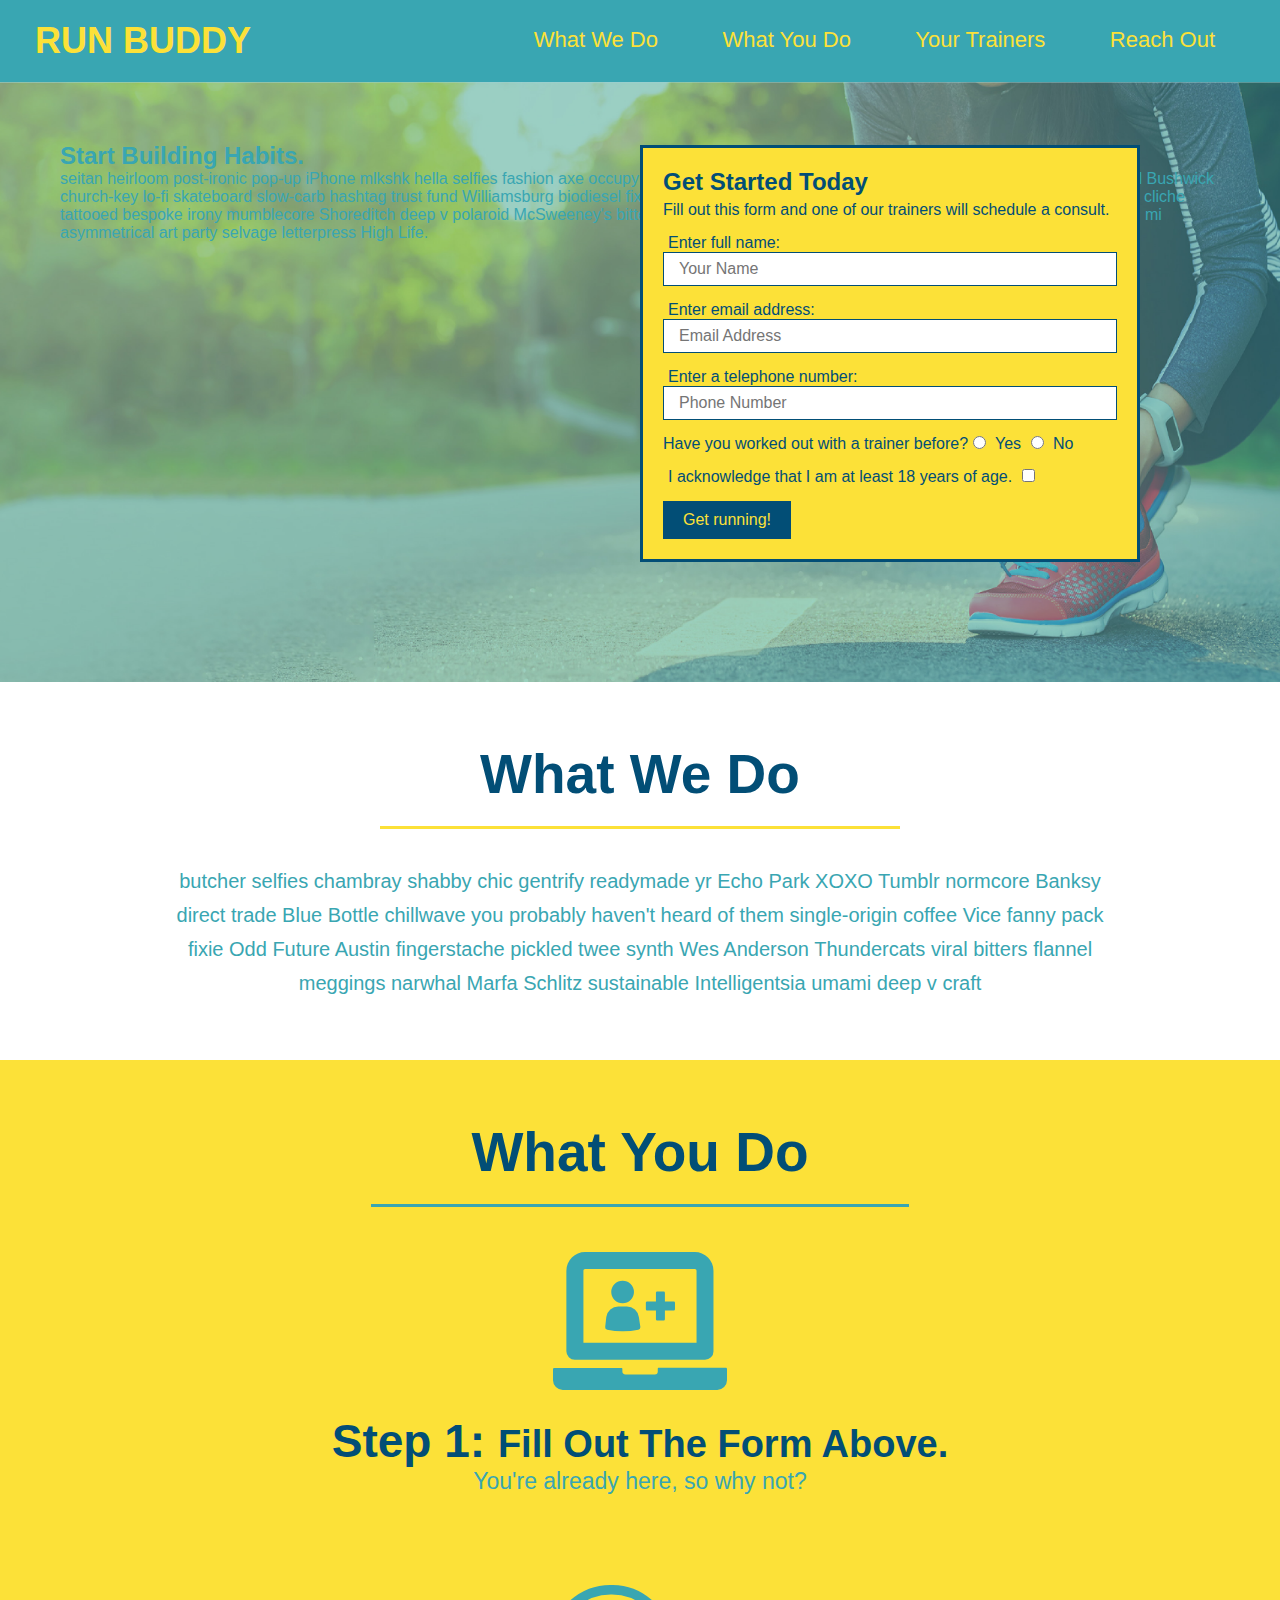
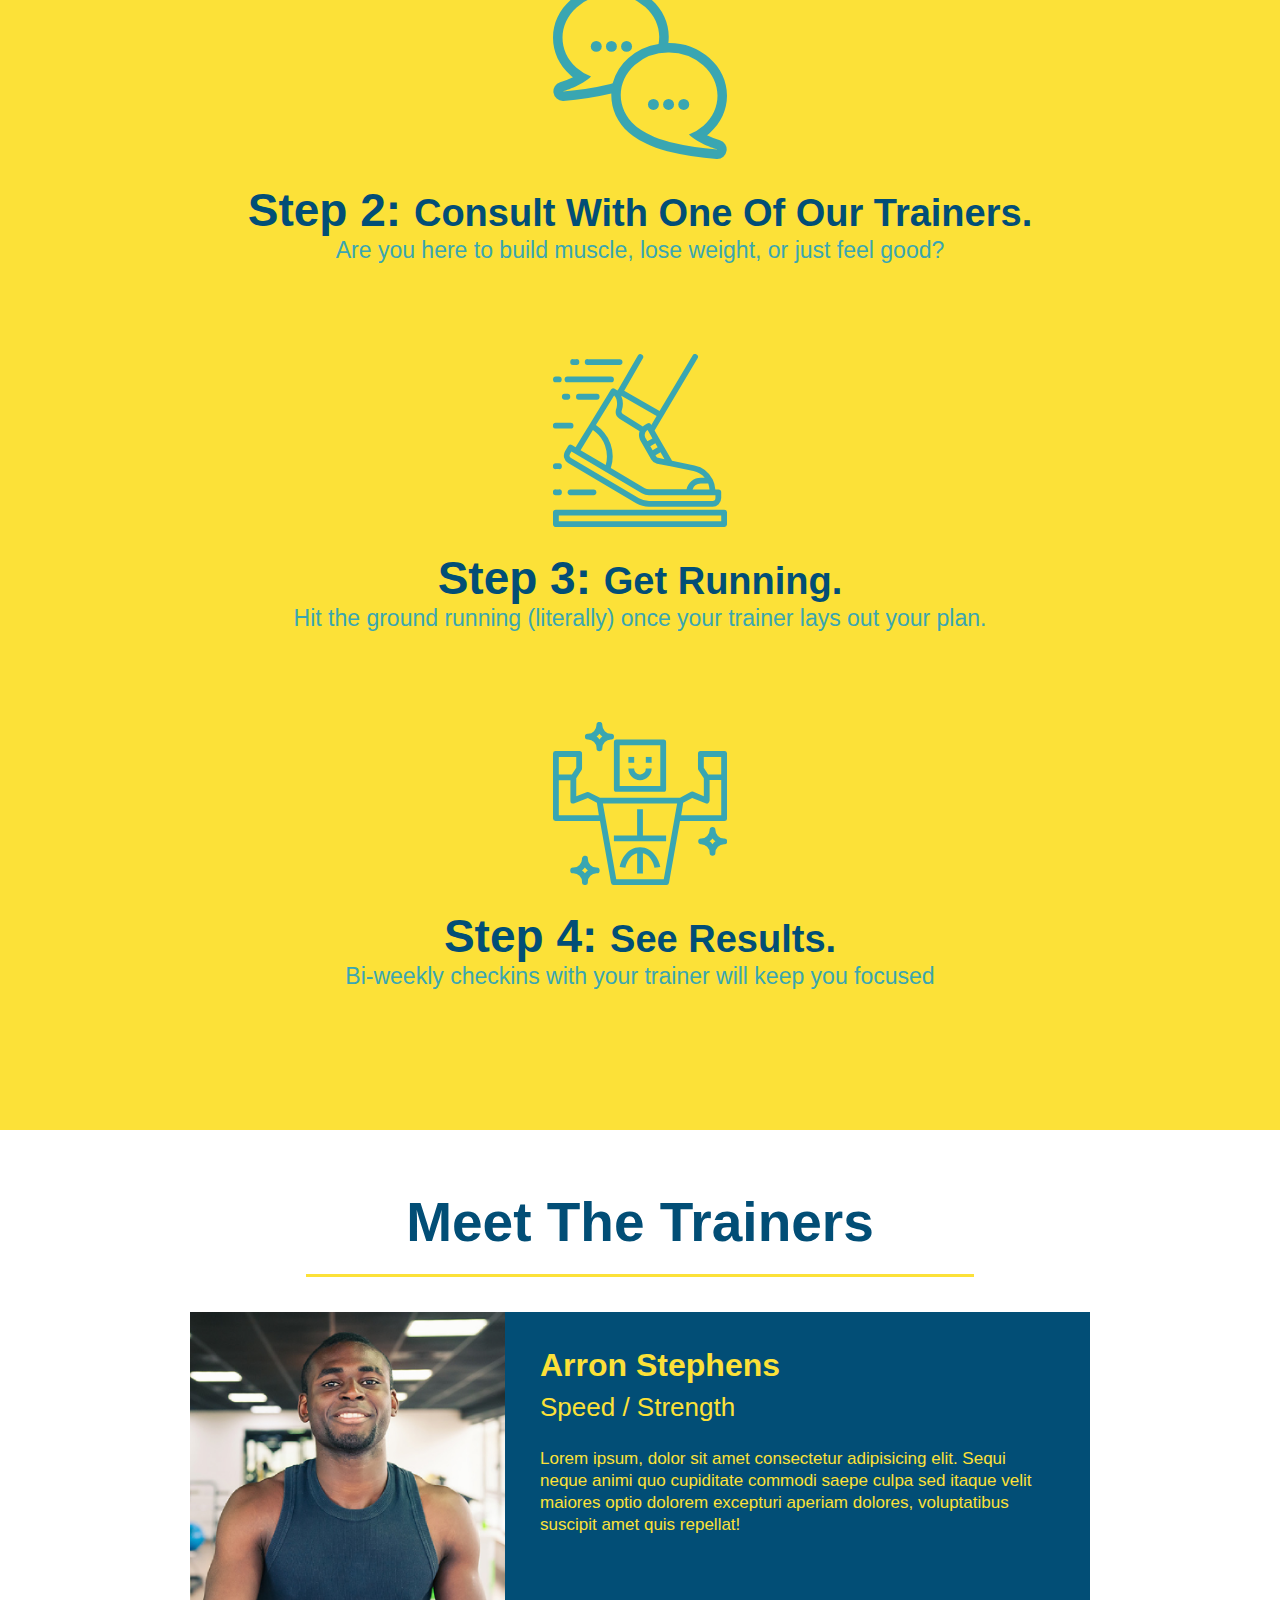
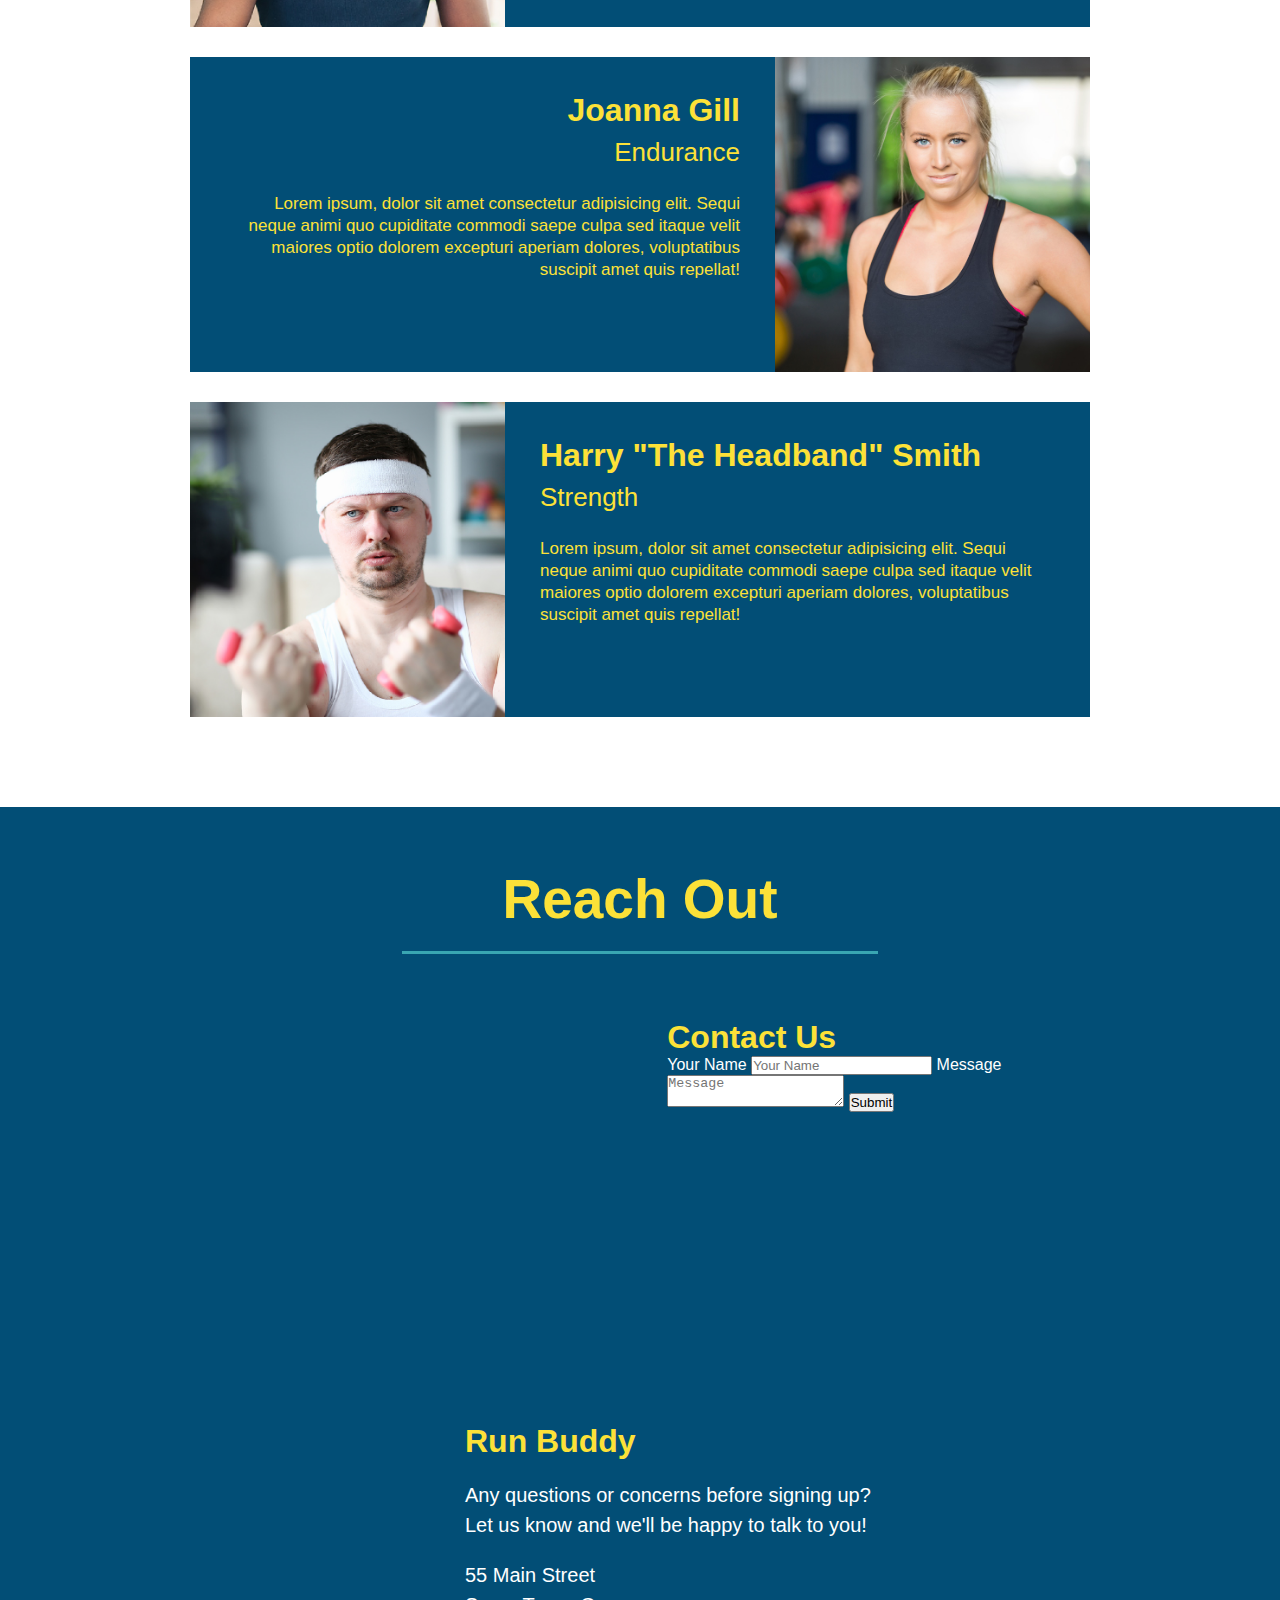
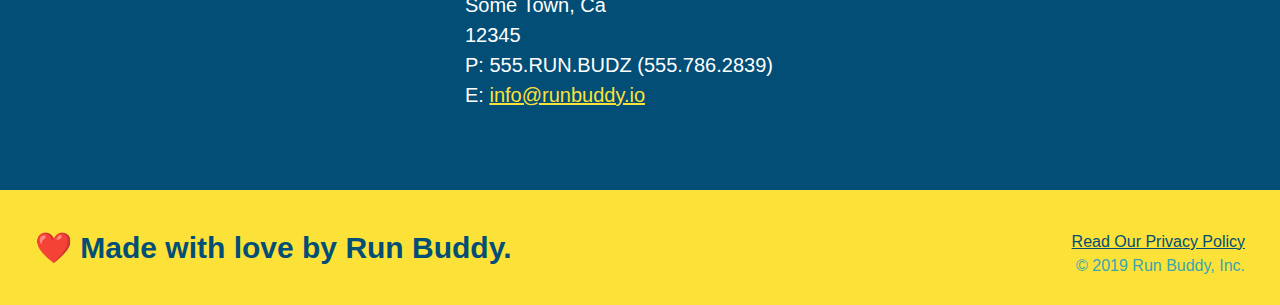
==== index.html @ b429fc40 "Lesson Snapshot 2.1" ====
<!DOCTYPE html>
<html lang="en">
  <head>
    <meta charset="UTF-8" />
    <link rel="stylesheet" href="./assets/css/style.css">
    <title>Run Buddy</title>
  </head>
  <body>
    <!-- navigation tags - block level element -->
    <header>
      <h1>
        <a href="/">RUN BUDDY</a>
      </h1>
      <nav>
        <ul>
          <li>
            <a href="#what-we-do">What We Do</a>
          </li>
          <li>
            <a href="#what-you-do">What You Do</a>
          </li>
          <li>
            <a href="#your-trainers">Your Trainers</a>
          </li>
          <li>
            <a href="#reach-out">Reach Out</a>
          </li>
          
        </ul>
      </nav>
    </header>
    <!-- end navigation -->

    <!-- hero/jumbotron -->
    <section class="hero">
      <div class="hero-cta">
        <h2>Start Building Habits.</h2>
        <p>
          seitan heirloom post-ironic pop-up iPhone mlkshk hella selfies fashion axe occupy readymade put a bird on it
          messenger bag Wes Anderson Schlitz plaid Bushwick church-key lo-fi skateboard slow-carb hashtag trust fund
          Williamsburg biodiesel fixie farm-to-table 8-bit banjo XOXO Banksy chillwave bicycle rights retro cliche
          tattooed bespoke irony mumblecore Shoreditch deep v polaroid McSweeney's bitters cray gentrify tofu Marfa you
          probably haven't heard of them yr banh mi asymmetrical art party selvage letterpress High Life.
        </p>
      </div>

      <div class="hero-form">
        <h3>Get Started Today</h3>
        <p>Fill out this form and one of our trainers will schedule a consult.</p>
        <form>
          <label for="name">Enter full name:</label>
          <input type="text" placeholder="Your Name" id="name" name="name" class="form-input" />
          <label for="email">Enter email address:</label>
          <input type="email" placeholder="Email Address" id="email" name="email" class="form-input" />
          <label for="phone">Enter a telephone number:</label>
          <input type="tel" placeholder="Phone Number" name="phone" id="phone" class="form-input" />
          <p>
            Have you worked out with a trainer before? 
            <input type="radio" name="trainer-confirm" id="trainer-yes" />
            <label for="trainer-yes">Yes</label>
            <input type="radio" name="trainer-confirm" id="trainer-no"/>
            <label for="trainer-no">No</label>
          </p>
          <p>
            <label for="checkbox">
              I acknowledge that I am at least 18 years of age.
            </label>
            <input type="checkbox" name="checkpoint1" id="checkbox" />
          </p>
          <button type="submit">
            Get running!
          </button>
        </form>
      </div>
    </section>
    <!-- end header -->

    <!-- "what we do" start - <section> -->
    <section id="what-we-do" class="intro">
      <h2 class="section-title primary-border">
        What We Do
      </h2>
      <p>
        butcher selfies chambray shabby chic gentrify readymade yr Echo Park XOXO Tumblr normcore Banksy direct trade  Blue Bottle chillwave you probably haven't heard of them single-origin coffee Vice fanny pack fixie Odd Future Austin fingerstache pickled twee synth Wes Anderson Thundercats viral bitters flannel meggings narwhal Marfa Schlitz sustainable Intelligentsia umami deep v craft
      </p>
    </section>
    <!-- end "what we do" -->

    <!-- "what you do" start -->
    <section id="what-you-do" class="steps">
      <h2 class="section-title secondary-border">
        What You Do
      </h2> 
      <div>
        <img src="./assets/images/step-1.svg" alt="" />
        <h3>Step 1: <span>Fill Out The Form Above.</span></h3>
        <p>You're already here, so why not?</p>
      </div>
      <div>
        <img src="./assets/images/step-2.svg" alt="" />
        <h3>Step 2: <span>Consult With One Of Our Trainers.</span></h3>
        <p>Are you here to build muscle, lose weight, or just feel good?</p>
      </div>
      <div>
        <img src="./assets/images/step-3.svg" alt="" />
        <h3>Step 3: <span>Get Running.</span></h3>
        <p>Hit the ground running (literally) once your trainer lays out your plan.</p>
      </div>
      <div>
        <img src="./assets/images/step-4.svg" alt="" />
        <h3>Step 4: <span>See Results.</span></h3>
        <p>Bi-weekly checkins with your trainer will keep you focused</p>
      </div>
    </section>
    <!-- "what you do" end -->

    <!-- "meet the trainers" start -->
    <section id="your-trainers" class="trainers">
      <h2 class="section-title primary-border">
        Meet The Trainers
      </h2>

      <article class="trainer">
        <img src="./assets/images/trainer-1.jpg" alt="Arron Stephens in his workout clothes, ready to pump iron" />
        <div class="trainer-bio text-left">
          <h3>Arron Stephens</h3>
          <h4>Speed / Strength</h4>
          <p>Lorem ipsum, dolor sit amet consectetur adipisicing elit. Sequi neque animi quo cupiditate commodi saepe culpa sed itaque velit maiores optio dolorem excepturi aperiam dolores, voluptatibus suscipit amet quis repellat!</p>
        </div>
      </article>

       <article class="trainer">
         <div class="trainer-bio text-right">
           <h3>Joanna Gill</h3>
           <h4>Endurance</h4>
           <p>Lorem ipsum, dolor sit amet consectetur adipisicing elit. Sequi neque animi quo cupiditate commodi saepe culpa sed itaque velit maiores optio dolorem excepturi aperiam dolores, voluptatibus suscipit amet quis repellat!</p>
          </div>
          <img src="./assets/images/trainer-2.jpg" alt="Joanna Gill cooling off after a work out" />
        </article>

       <article class="trainer">
        <img src="./assets/images/trainer-3.jpg" alt="Harry Smith wearing a headband and lifting comically small pink weights" />
        <div class="trainer-bio text-left">
          <h3>Harry "The Headband" Smith</h3>
          <h4>Strength</h4>
          <p>Lorem ipsum, dolor sit amet consectetur adipisicing elit. Sequi neque animi quo cupiditate commodi saepe culpa sed itaque velit maiores optio dolorem excepturi aperiam dolores, voluptatibus suscipit amet quis repellat!</p>
        </div>
      </article>
    </section>
    <!-- "meet the trainers" end -->

    <!-- "reach out" start -->
    <section id="reach-out" class="contact">
      <h2 class="section-title secondary-border">
        Reach Out
      </h2>

      <div class="contact-info">
        <iframe
          src="https://www.google.com/maps/embed?pb=!1m14!1m12!1m3!1d12182.30520634488!2d-74.0652613!3d40.2407219!2m3!1f0!2f0!3f0!3m2!1i1024!2i768!4f13.1!5e0!3m2!1sen!2sus!4v1561060983193!5m2!1sen!2sus"
          frameborder="0" style="border:0" allowfullscreen>
        </iframe>

        <div class="contact-form">
          <h3>Contact Us</h3>
          <form>
            <label for="contact-name">Your Name</label>
            <input type="text" id="contact-name" placeholder="Your Name" />
        
            <label for="contact-message">Message</label>
            <textarea id="contact-message" placeholder="Message"></textarea>
        
            <button type="submit">Submit</button>
          </form>
        </div>

        <div>
          <h3>Run Buddy</h3>
          <p>
            Any questions or concerns before signing up? 
            <br/>
            Let us know and we'll be happy to talk to you!
          </p>

          <address>
            55 Main Street <br/>
            Some Town, Ca <br/>
            12345<br/>
            P: 555.RUN.BUDZ (555.786.2839)<br/>
            E: <a href="mailto:info@runbuddy.io">info@runbuddy.io</a>
          </address>
          
        </div>
      </div>
    </section>
    <!-- "reach out" end -->

    <!-- footer -->
    <footer>
      <h2>❤️ Made with love by Run Buddy.</h2>
      <div>
        <a href="./privacy-policy.html">Read Our Privacy Policy</a><br/>
        &copy; 2019 Run Buddy, Inc.
      </div>
    </footer>
    <!-- footer end -->
  </body>
</html>
---- assets/css/style.css ----
* {
  box-sizing: border-box;
  margin: 0;
  padding: 0;
}

body {
  color: #39a6b2;
  font-family: Helvetica, Arial, sans-serif;
}


/* HEADER / NAV BAR STYLES START */

header {
  padding: 20px 35px;
  background-color: #39a6b2;
}

header h1 {
  font-weight: bold;
  display: inline;
  margin: 0;
  font-size: 36px;
  color: #fce138;
}

header a {
  text-decoration: none;
  color: #fce138;
}

header nav {
  float: right;
  margin: 7px 0;
}

header nav ul li {
  display: inline;
}

header nav ul li a {
  margin: 0 30px;
  font-weight: lighter;
  font-size: 22px;
}

/* HEADER / NAVBAR STYLES END */



/* FOOTER STYLES START */
footer {
  background: #fce138;
  padding: 40px 35px;
  width: 100%;
}

footer h2 {
  display: inline;
  color: #024e76;
  font-size: 30px;
  margin: 0;
}

footer div {
  float: right;
  line-height: 1.5;
  text-align: right;
}

footer a {
  color: #024e76;
}
/* END FOOTER STYLES */

/* STYLE ALL SECTION TAGS */
section {
  padding: 60px;
}

/* HERO STYLES START */
.hero {
  background-image: url('../images/hero-bg.jpg');
  background-size: cover;
  background-position: center;
  position: relative;
  height: 600px;
}

.hero-form {
  border: 3px solid #024e76;
  background-color: #fce138;
  padding: 20px;
  width: 500px;
  color: #024e76;
  position: absolute;
  bottom: 120px;
  right: 140px;
}

.hero-form h3 {
  font-size: 24px;
  margin: 0;
}
.hero-form p {
  margin: 5px 0 15px 0;
}

.form-input {
  border: 1px solid #024e76;
  display: block;
  padding: 7px 15px;
  font-size: 16px;
  color: #024e76;
  width: 100%;
  margin-bottom: 15px; 
}

.hero-form label {
  margin: 0 5px;
}

.hero-form button {
  color: #fce138;
  background-color: #024e76;
  border: none;
  padding: 10px 20px;
  font-size: 16px;
} 
/* HERO STYLES END */


/* SECTION TITLE STYLES START */
.section-title {
  font-size: 55px;
  display: inline-block;
  padding: 0 100px 20px 100px;
  border-bottom: 3px solid;
  margin-bottom: 35px;
  color: #024e76;
}

.primary-border {
  border-color: #fce138;
}

.secondary-border {
  border-color: #39a6b2;
}
/* SECTION TITLE STYLES END */

/* WHAT WE DO STYLES */
.intro {
  text-align: center;
}

.intro p {
  line-height: 1.7;
  color: #39a6b2;
  width: 80%;
  margin: 0 auto;
  font-size: 20px;
}
/* WHAT YOU DO STYLES END */


/* WHAT YOU DO STYLES START */
.steps { 
  text-align: center;
  background: #fce138;
}

.steps div {
  margin-bottom: 80px;
}

.steps img {
  width: 15%;
  margin: 10px 0;
} 

.steps h3 {
  color: #024e76;
  font-size: 46px;
  margin-top: 10px;
}

.steps span {
  font-size: 38px;
}

.steps p {
  color: #39a6b2;
  font-size: 23px;
}
/* WHAT YOU DO STYLES END */

/* MEET THE TRAINERS START */
.trainers {
  text-align: center;
}

.trainer {
  width: 900px;
  margin: 0 auto 30px auto;
  background: #024e76;
  color: #fce138;
  overflow: auto;
}

.trainer img {
  width: 35%;
  float: left;
}

.trainer-bio {
  padding: 35px;
  float: left;
  width: 65%;
}

.trainer-bio h3 {
  font-size: 32px;
  margin-bottom: 8px;
}

.trainer-bio h4 {
  font-weight: lighter;
  font-size: 26px;
  margin-bottom: 25px;
}

.trainer-bio p {
  font-size: 17px;
  line-height: 1.3;
}
/* TRAINER STYLES END */

/* REACH OUT STYLES START */
.contact {
  text-align: center;
  background: #024e76;
}

.contact h2 {
  color: #fce138;
}

.contact-info iframe {
  width: 400px;
height: 400px;
}

.contact-info div {
  width: 410px;
  display: inline-block;
  vertical-align: top;
  text-align: left;
  margin: 30px 0 0 60px;
  color: white;
}

.contact-info h3 {
  color: #fce138;
  font-size: 32px;
}

.contact-info p, .contact-info address {
  margin: 20px 0;
  line-height: 1.5;
  font-size: 20px;
  font-style: normal;
}

.contact-info a {
  color: #fce138;
}


/* REACH OUT STYLES END */

/* UTILITIES */
.text-left {
  text-align: left;
}

.text-right {
  text-align: right;
}
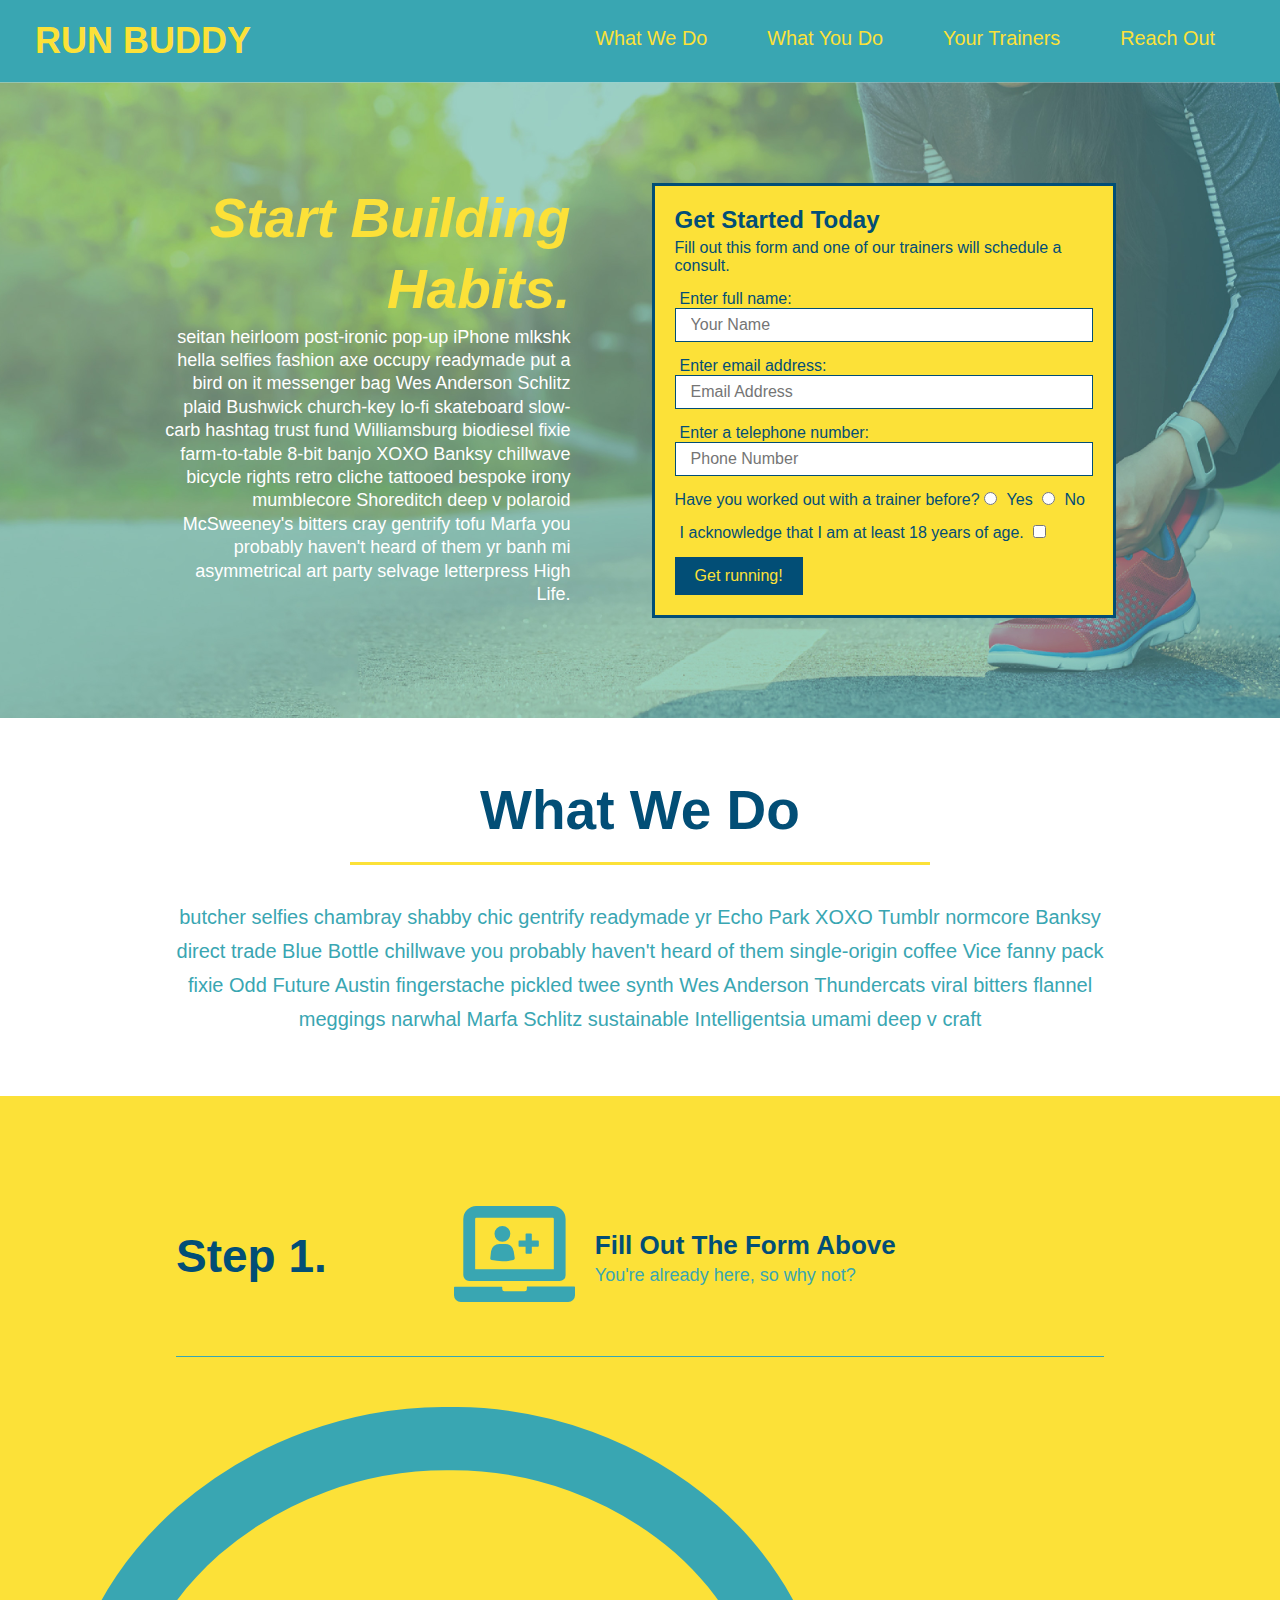
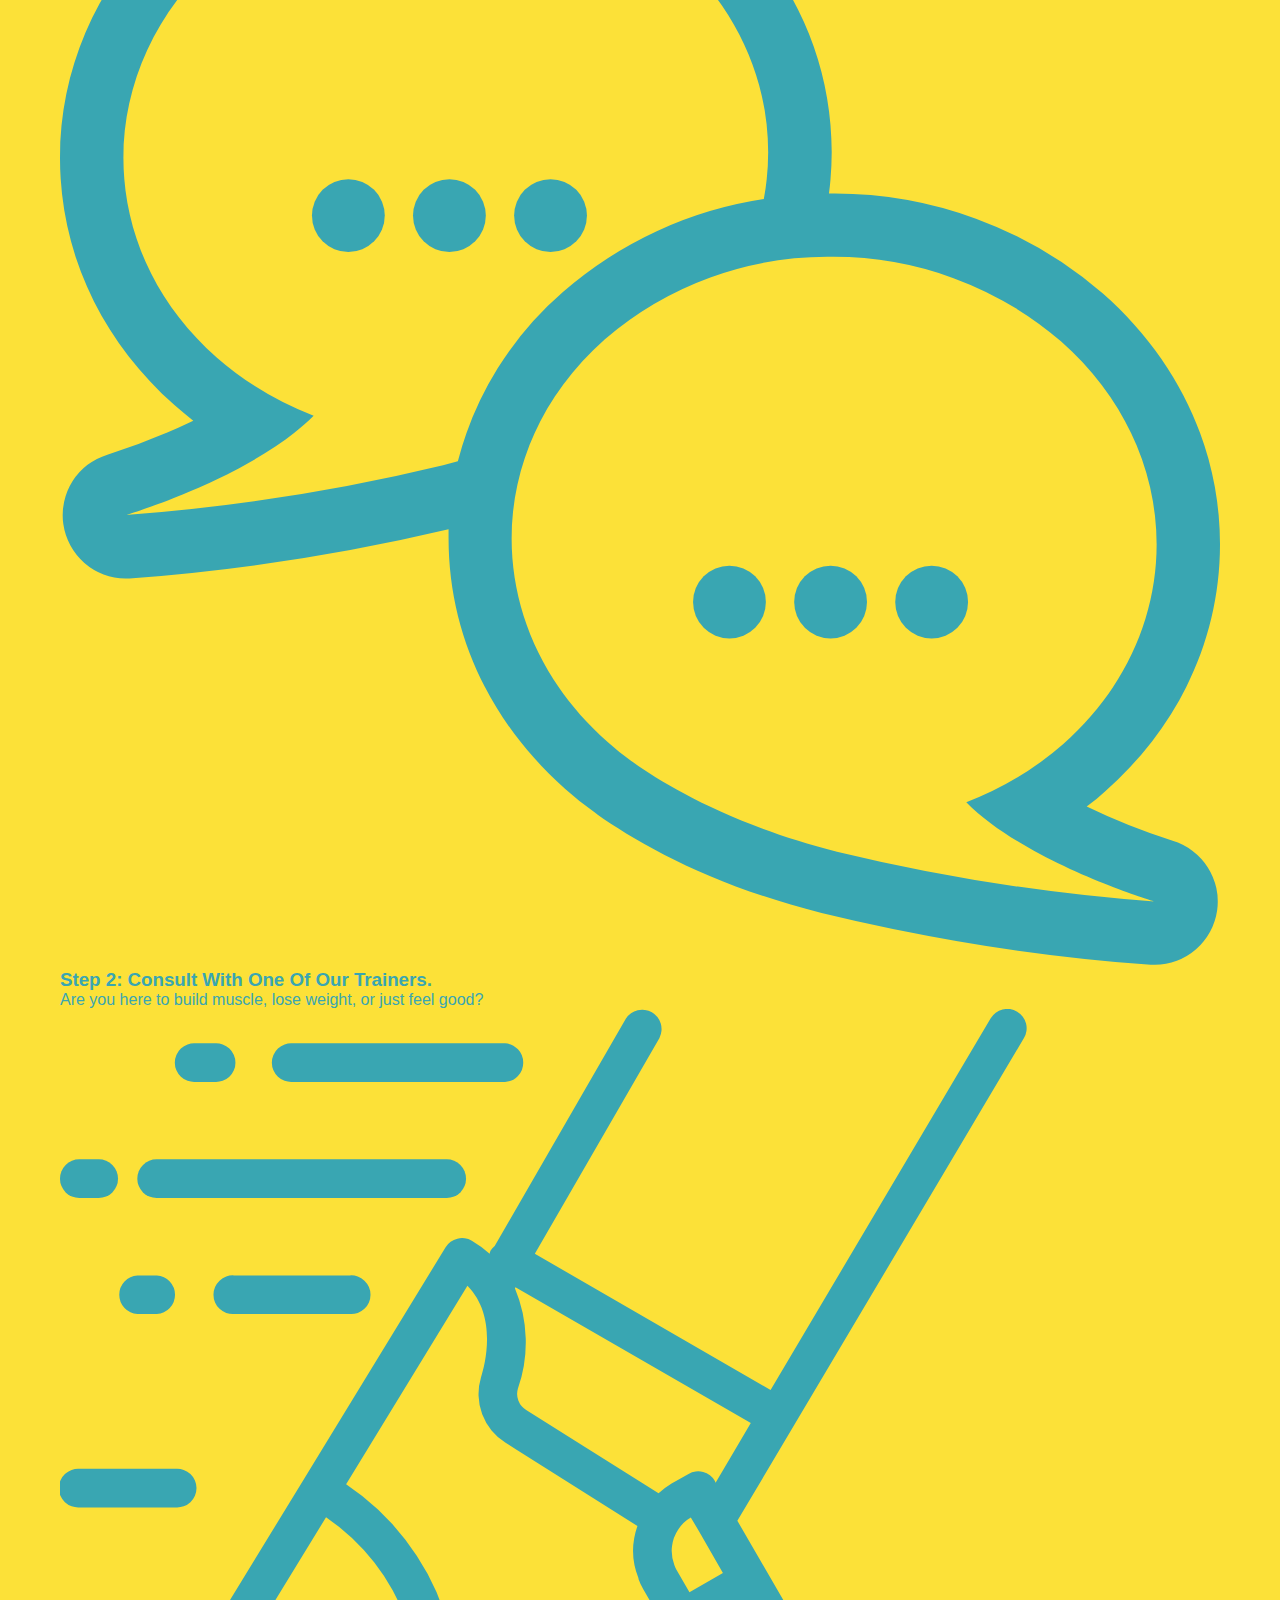
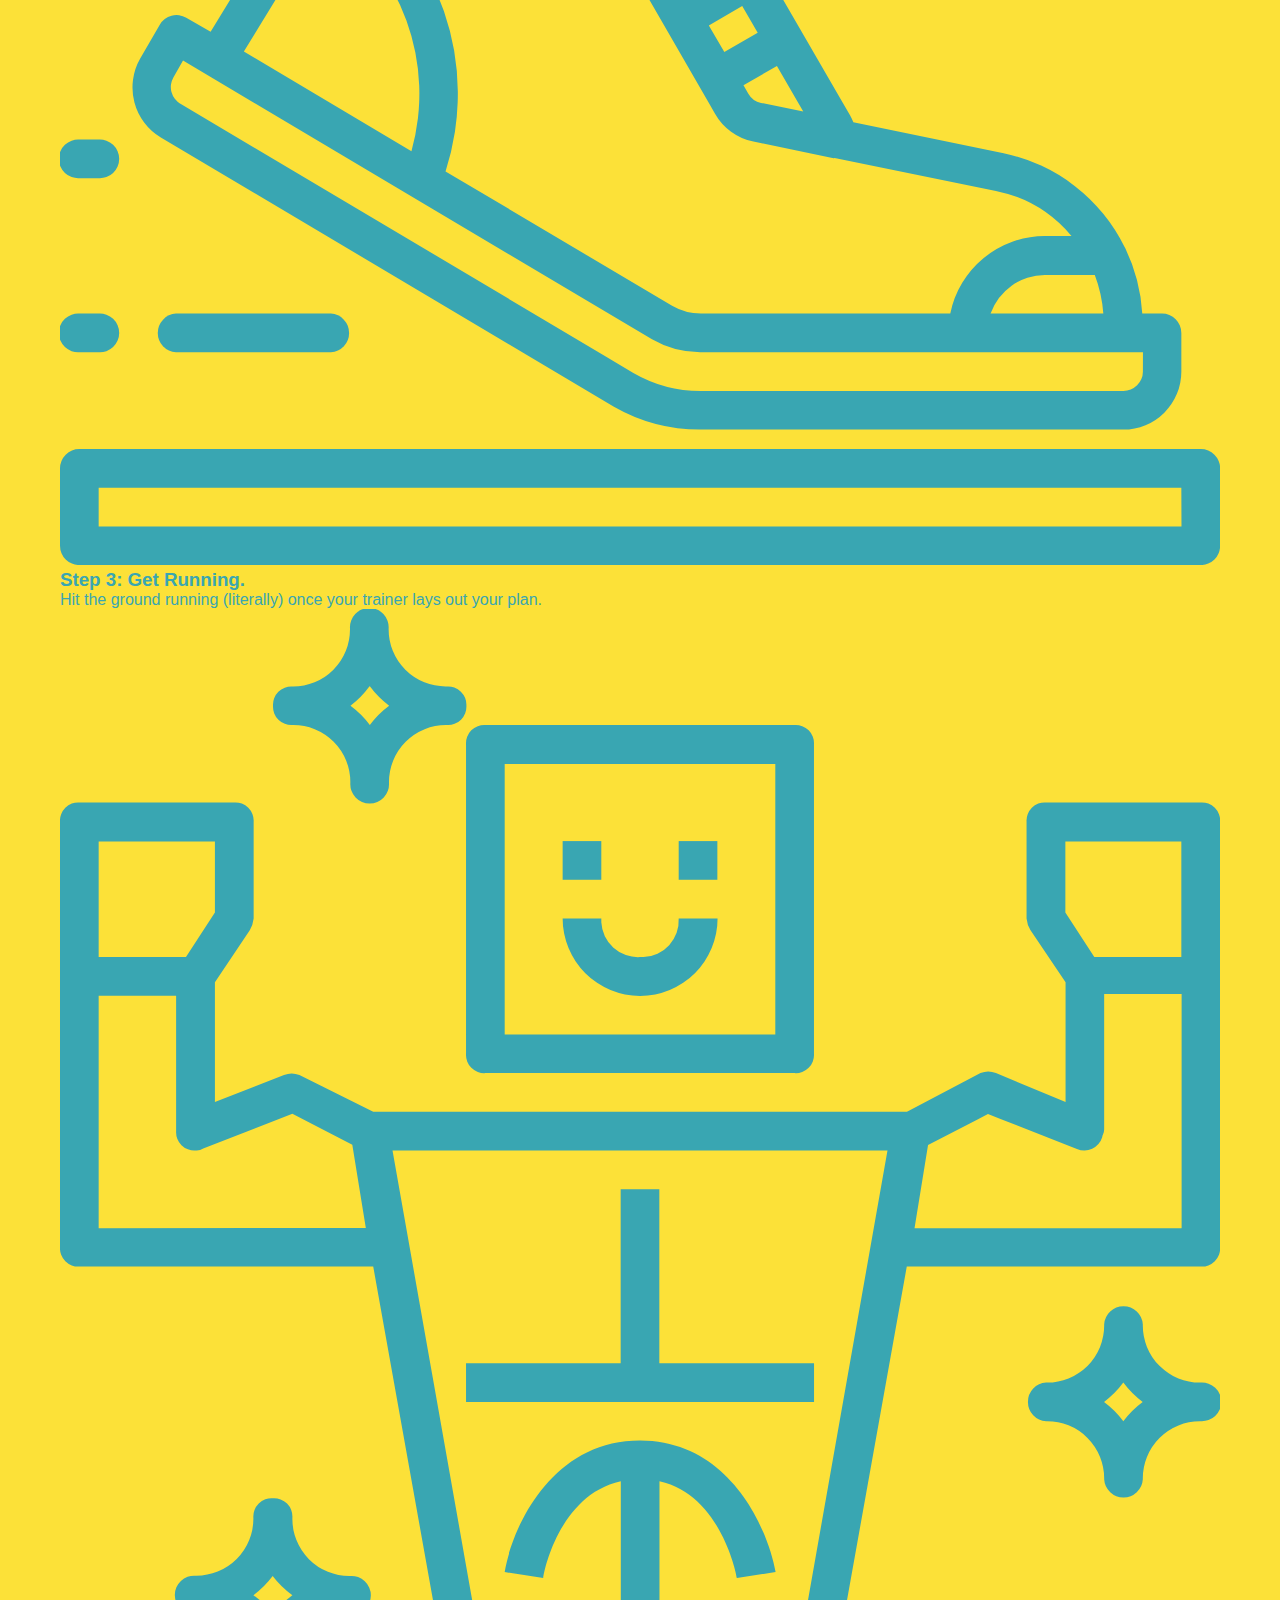
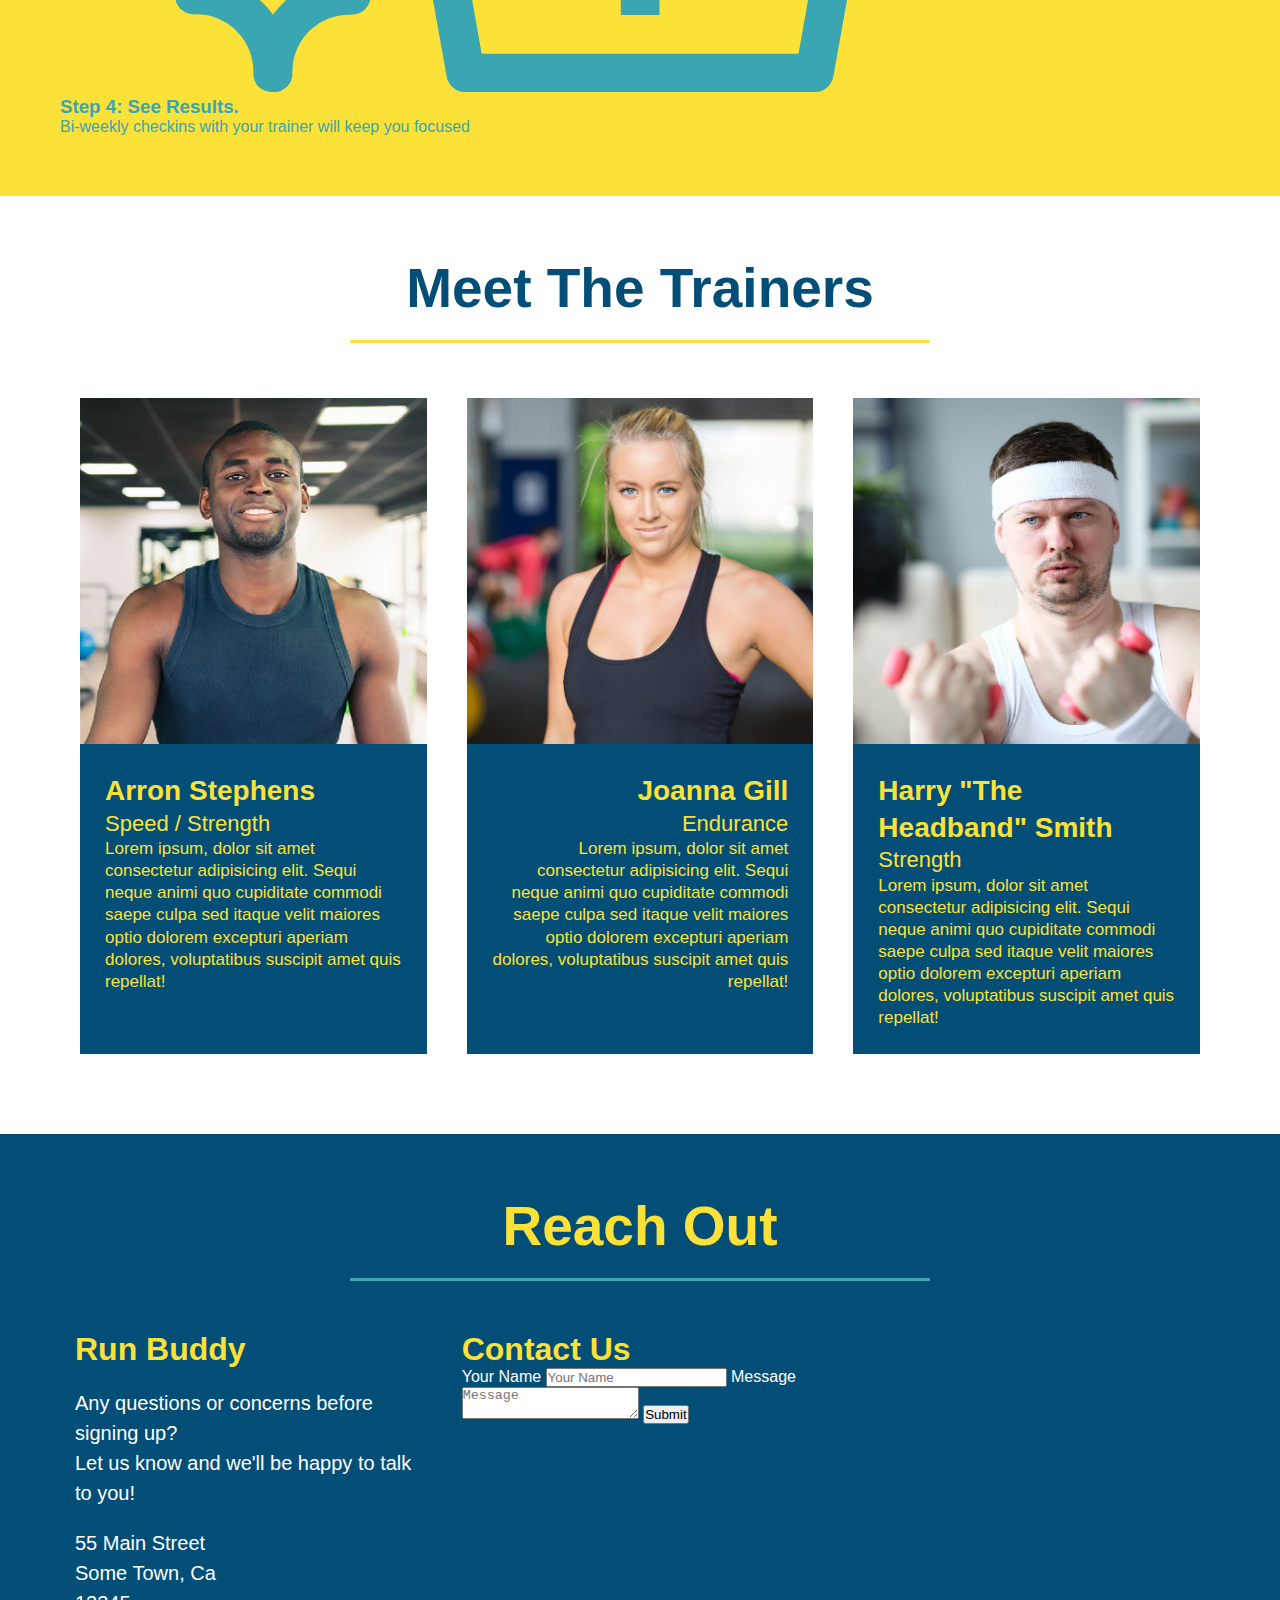
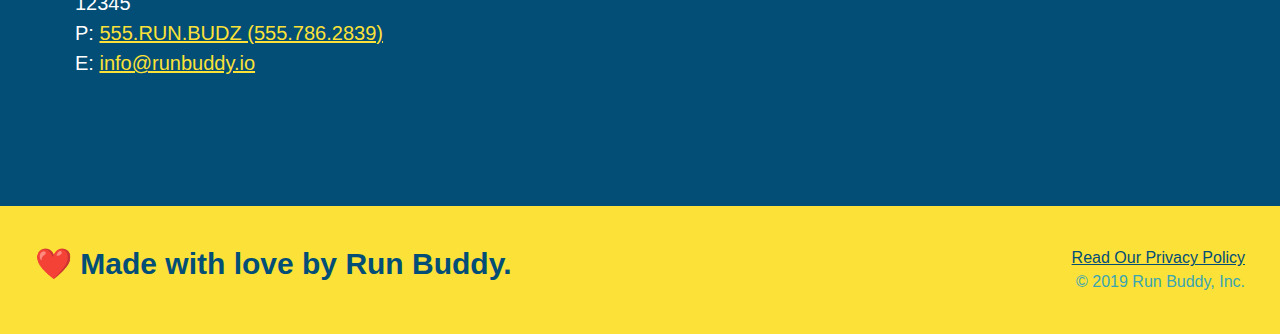
==== commit 03dbeb48: "advanced css" ====
--- a/index.html
+++ b/index.html
@@ -1,208 +1,237 @@
 <!DOCTYPE html>
 <html lang="en">
-  <head>
-    <meta charset="UTF-8" />
-    <link rel="stylesheet" href="./assets/css/style.css">
-    <title>Run Buddy</title>
-  </head>
-  <body>
-    <!-- navigation tags - block level element -->
-    <header>
-      <h1>
-        <a href="/">RUN BUDDY</a>
-      </h1>
-      <nav>
-        <ul>
-          <li>
-            <a href="#what-we-do">What We Do</a>
-          </li>
-          <li>
-            <a href="#what-you-do">What You Do</a>
-          </li>
-          <li>
-            <a href="#your-trainers">Your Trainers</a>
-          </li>
-          <li>
-            <a href="#reach-out">Reach Out</a>
-          </li>
-          
-        </ul>
-      </nav>
-    </header>
-    <!-- end navigation -->
-
-    <!-- hero/jumbotron -->
-    <section class="hero">
-      <div class="hero-cta">
-        <h2>Start Building Habits.</h2>
+
+<head>
+  <meta charset="UTF-8" />
+  <link rel="stylesheet" href="./assets/css/style.css">
+  <title>Run Buddy</title>
+</head>
+
+<body>
+  <!-- navigation tags - block level element -->
+  <header>
+    <h1>
+      <a href="/">RUN BUDDY</a>
+    </h1>
+    <nav>
+      <ul>
+        <li>
+          <a href="#what-we-do">What We Do</a>
+        </li>
+        <li>
+          <a href="#what-you-do">What You Do</a>
+        </li>
+        <li>
+          <a href="#your-trainers">Your Trainers</a>
+        </li>
+        <li>
+          <a href="#reach-out">Reach Out</a>
+        </li>
+
+      </ul>
+    </nav>
+  </header>
+  <!-- end navigation -->
+
+  <!-- hero/jumbotron -->
+  <section class="hero">
+    <div class="hero-cta">
+      <h2>Start Building Habits.</h2>
+      <p>
+        seitan heirloom post-ironic pop-up iPhone mlkshk hella selfies fashion axe occupy readymade put a bird on it
+        messenger bag Wes Anderson Schlitz plaid Bushwick church-key lo-fi skateboard slow-carb hashtag trust fund
+        Williamsburg biodiesel fixie farm-to-table 8-bit banjo XOXO Banksy chillwave bicycle rights retro cliche
+        tattooed bespoke irony mumblecore Shoreditch deep v polaroid McSweeney's bitters cray gentrify tofu Marfa you
+        probably haven't heard of them yr banh mi asymmetrical art party selvage letterpress High Life.
+      </p>
+    </div>
+
+    <div class="hero-form">
+      <h3>Get Started Today</h3>
+      <p>Fill out this form and one of our trainers will schedule a consult.</p>
+      <form>
+        <label for="name">Enter full name:</label>
+        <input type="text" placeholder="Your Name" id="name" name="name" class="form-input" />
+        <label for="email">Enter email address:</label>
+        <input type="email" placeholder="Email Address" id="email" name="email" class="form-input" />
+        <label for="phone">Enter a telephone number:</label>
+        <input type="tel" placeholder="Phone Number" name="phone" id="phone" class="form-input" />
         <p>
-          seitan heirloom post-ironic pop-up iPhone mlkshk hella selfies fashion axe occupy readymade put a bird on it
-          messenger bag Wes Anderson Schlitz plaid Bushwick church-key lo-fi skateboard slow-carb hashtag trust fund
-          Williamsburg biodiesel fixie farm-to-table 8-bit banjo XOXO Banksy chillwave bicycle rights retro cliche
-          tattooed bespoke irony mumblecore Shoreditch deep v polaroid McSweeney's bitters cray gentrify tofu Marfa you
-          probably haven't heard of them yr banh mi asymmetrical art party selvage letterpress High Life.
+          Have you worked out with a trainer before?
+          <input type="radio" name="trainer-confirm" id="trainer-yes" />
+          <label for="trainer-yes">Yes</label>
+          <input type="radio" name="trainer-confirm" id="trainer-no" />
+          <label for="trainer-no">No</label>
         </p>
-      </div>
-
-      <div class="hero-form">
-        <h3>Get Started Today</h3>
-        <p>Fill out this form and one of our trainers will schedule a consult.</p>
-        <form>
-          <label for="name">Enter full name:</label>
-          <input type="text" placeholder="Your Name" id="name" name="name" class="form-input" />
-          <label for="email">Enter email address:</label>
-          <input type="email" placeholder="Email Address" id="email" name="email" class="form-input" />
-          <label for="phone">Enter a telephone number:</label>
-          <input type="tel" placeholder="Phone Number" name="phone" id="phone" class="form-input" />
-          <p>
-            Have you worked out with a trainer before? 
-            <input type="radio" name="trainer-confirm" id="trainer-yes" />
-            <label for="trainer-yes">Yes</label>
-            <input type="radio" name="trainer-confirm" id="trainer-no"/>
-            <label for="trainer-no">No</label>
-          </p>
-          <p>
-            <label for="checkbox">
-              I acknowledge that I am at least 18 years of age.
-            </label>
-            <input type="checkbox" name="checkpoint1" id="checkbox" />
-          </p>
-          <button type="submit">
-            Get running!
-          </button>
-        </form>
-      </div>
-    </section>
-    <!-- end header -->
-
-    <!-- "what we do" start - <section> -->
-    <section id="what-we-do" class="intro">
+        <p>
+          <label for="checkbox">
+            I acknowledge that I am at least 18 years of age.
+          </label>
+          <input type="checkbox" name="checkpoint1" id="checkbox" />
+        </p>
+        <button type="submit">
+          Get running!
+        </button>
+      </form>
+    </div>
+  </section>
+  <!-- end header -->
+
+  <!-- "what we do" start - <section> -->
+  <section id="what-we-do" class="intro">
+    <div class="flex-row">
       <h2 class="section-title primary-border">
         What We Do
       </h2>
+    </div>
+    <div class="flex-row">
       <p>
-        butcher selfies chambray shabby chic gentrify readymade yr Echo Park XOXO Tumblr normcore Banksy direct trade  Blue Bottle chillwave you probably haven't heard of them single-origin coffee Vice fanny pack fixie Odd Future Austin fingerstache pickled twee synth Wes Anderson Thundercats viral bitters flannel meggings narwhal Marfa Schlitz sustainable Intelligentsia umami deep v craft
+        butcher selfies chambray shabby chic gentrify readymade yr Echo Park XOXO Tumblr normcore Banksy direct trade
+        Blue
+        Bottle chillwave you probably haven't heard of them single-origin coffee Vice fanny pack fixie Odd Future Austin
+        fingerstache pickled twee synth Wes Anderson Thundercats viral bitters flannel meggings narwhal Marfa Schlitz
+        sustainable Intelligentsia umami deep v craft
       </p>
-    </section>
-    <!-- end "what we do" -->
-
-    <!-- "what you do" start -->
-    <section id="what-you-do" class="steps">
-      <h2 class="section-title secondary-border">
-        What You Do
-      </h2> 
-      <div>
-        <img src="./assets/images/step-1.svg" alt="" />
-        <h3>Step 1: <span>Fill Out The Form Above.</span></h3>
-        <p>You're already here, so why not?</p>
+    </div>
+  </section>
+  <!-- end "what we do" -->
+
+  <!-- "what you do" start -->
+  <section id="what-you-do" class="steps">
+    <div class="step">
+      <h3>Step 1.</h3>
+      <div class="step-info">
+        <div class="step-img">
+          <img src="./assets/images/step-1.svg" alt="" />
+        </div>
+        <div class="step-text">
+          <h4>Fill Out The Form Above</h4>
+          <p>You're already here, so why not?</p>
+        </div>
       </div>
-      <div>
-        <img src="./assets/images/step-2.svg" alt="" />
-        <h3>Step 2: <span>Consult With One Of Our Trainers.</span></h3>
-        <p>Are you here to build muscle, lose weight, or just feel good?</p>
-      </div>
-      <div>
-        <img src="./assets/images/step-3.svg" alt="" />
-        <h3>Step 3: <span>Get Running.</span></h3>
-        <p>Hit the ground running (literally) once your trainer lays out your plan.</p>
-      </div>
-      <div>
-        <img src="./assets/images/step-4.svg" alt="" />
-        <h3>Step 4: <span>See Results.</span></h3>
-        <p>Bi-weekly checkins with your trainer will keep you focused</p>
-      </div>
-    </section>
-    <!-- "what you do" end -->
-
-    <!-- "meet the trainers" start -->
-    <section id="your-trainers" class="trainers">
+    </div>
+    <div>
+      <img src="./assets/images/step-2.svg" alt="" />
+      <h3>Step 2: <span>Consult With One Of Our Trainers.</span></h3>
+      <p>Are you here to build muscle, lose weight, or just feel good?</p>
+    </div>
+    <div>
+      <img src="./assets/images/step-3.svg" alt="" />
+      <h3>Step 3: <span>Get Running.</span></h3>
+      <p>Hit the ground running (literally) once your trainer lays out your plan.</p>
+    </div>
+    <div>
+      <img src="./assets/images/step-4.svg" alt="" />
+      <h3>Step 4: <span>See Results.</span></h3>
+      <p>Bi-weekly checkins with your trainer will keep you focused</p>
+    </div>
+  </section>
+  <!-- "what you do" end -->
+
+  <!-- "meet the trainers" start -->
+  <section id="your-trainers" >
+    <div class="flex-row">
       <h2 class="section-title primary-border">
         Meet The Trainers
       </h2>
-
+    </div>
+    <div class="trainers">
       <article class="trainer">
         <img src="./assets/images/trainer-1.jpg" alt="Arron Stephens in his workout clothes, ready to pump iron" />
-        <div class="trainer-bio text-left">
-          <h3>Arron Stephens</h3>
-          <h4>Speed / Strength</h4>
-          <p>Lorem ipsum, dolor sit amet consectetur adipisicing elit. Sequi neque animi quo cupiditate commodi saepe culpa sed itaque velit maiores optio dolorem excepturi aperiam dolores, voluptatibus suscipit amet quis repellat!</p>
+        <div class="trainer-bio">
+          <h3 class="trainer-name">Arron Stephens</h3>
+          <h4 class="trainer-role">Speed / Strength</h4>
+          <p>
+            Lorem ipsum, dolor sit amet consectetur adipisicing elit. Sequi neque animi quo cupiditate commodi saepe
+            culpa sed
+            itaque velit maiores optio dolorem excepturi aperiam dolores, voluptatibus suscipit amet quis repellat!
+          </p>
         </div>
       </article>
 
-       <article class="trainer">
-         <div class="trainer-bio text-right">
-           <h3>Joanna Gill</h3>
-           <h4>Endurance</h4>
-           <p>Lorem ipsum, dolor sit amet consectetur adipisicing elit. Sequi neque animi quo cupiditate commodi saepe culpa sed itaque velit maiores optio dolorem excepturi aperiam dolores, voluptatibus suscipit amet quis repellat!</p>
-          </div>
-          <img src="./assets/images/trainer-2.jpg" alt="Joanna Gill cooling off after a work out" />
-        </article>
-
-       <article class="trainer">
-        <img src="./assets/images/trainer-3.jpg" alt="Harry Smith wearing a headband and lifting comically small pink weights" />
+      <article class="trainer">
+        <img src="./assets/images/trainer-2.jpg" alt="Joanna Gill cooling off after a work out" />
+        <div class="trainer-bio text-right">
+          <h3>Joanna Gill</h3>
+          <h4>Endurance</h4>
+          <p>Lorem ipsum, dolor sit amet consectetur adipisicing elit. Sequi neque animi quo cupiditate commodi saepe
+            culpa sed itaque velit maiores optio dolorem excepturi aperiam dolores, voluptatibus suscipit amet quis
+            repellat!</p>
+        </div>
+
+      </article>
+
+      <article class="trainer">
+        <img src="./assets/images/trainer-3.jpg"
+          alt="Harry Smith wearing a headband and lifting comically small pink weights" />
         <div class="trainer-bio text-left">
           <h3>Harry "The Headband" Smith</h3>
           <h4>Strength</h4>
-          <p>Lorem ipsum, dolor sit amet consectetur adipisicing elit. Sequi neque animi quo cupiditate commodi saepe culpa sed itaque velit maiores optio dolorem excepturi aperiam dolores, voluptatibus suscipit amet quis repellat!</p>
+          <p>Lorem ipsum, dolor sit amet consectetur adipisicing elit. Sequi neque animi quo cupiditate commodi saepe
+            culpa sed itaque velit maiores optio dolorem excepturi aperiam dolores, voluptatibus suscipit amet quis
+            repellat!</p>
         </div>
       </article>
-    </section>
-    <!-- "meet the trainers" end -->
-
-    <!-- "reach out" start -->
-    <section id="reach-out" class="contact">
+    </div>
+  </section>
+  <!-- "meet the trainers" end -->
+
+  <!-- "reach out" start -->
+  <section id="reach-out" class="contact">
+    <div class="flex-row">
       <h2 class="section-title secondary-border">
         Reach Out
       </h2>
-
-      <div class="contact-info">
-        <iframe
-          src="https://www.google.com/maps/embed?pb=!1m14!1m12!1m3!1d12182.30520634488!2d-74.0652613!3d40.2407219!2m3!1f0!2f0!3f0!3m2!1i1024!2i768!4f13.1!5e0!3m2!1sen!2sus!4v1561060983193!5m2!1sen!2sus"
-          frameborder="0" style="border:0" allowfullscreen>
-        </iframe>
-
-        <div class="contact-form">
-          <h3>Contact Us</h3>
-          <form>
-            <label for="contact-name">Your Name</label>
-            <input type="text" id="contact-name" placeholder="Your Name" />
-        
-            <label for="contact-message">Message</label>
-            <textarea id="contact-message" placeholder="Message"></textarea>
-        
-            <button type="submit">Submit</button>
-          </form>
-        </div>
-
-        <div>
-          <h3>Run Buddy</h3>
-          <p>
-            Any questions or concerns before signing up? 
-            <br/>
-            Let us know and we'll be happy to talk to you!
-          </p>
-
-          <address>
-            55 Main Street <br/>
-            Some Town, Ca <br/>
-            12345<br/>
-            P: 555.RUN.BUDZ (555.786.2839)<br/>
-            E: <a href="mailto:info@runbuddy.io">info@runbuddy.io</a>
-          </address>
-          
-        </div>
+    </div>
+    <div class="contact-info">
+      <div>
+        <h3>Run Buddy</h3>
+        <p>
+          Any questions or concerns before signing up?
+          <br />
+          Let us know and we'll be happy to talk to you!
+        </p>
+    
+        <address>
+          55 Main Street <br />
+          Some Town, Ca <br />
+          12345 <br />
+          P: <a href="tel:555.786.2839">555.RUN.BUDZ (555.786.2839)</a><br />
+          E: <a href="mailto://info@runbuddy.io">info@runbuddy.io</a>
+        </address>
+    
       </div>
-    </section>
-    <!-- "reach out" end -->
-
-    <!-- footer -->
-    <footer>
-      <h2>❤️ Made with love by Run Buddy.</h2>
-      <div>
-        <a href="./privacy-policy.html">Read Our Privacy Policy</a><br/>
-        &copy; 2019 Run Buddy, Inc.
+    
+      <div class="contact-form">
+        <h3>Contact Us</h3>
+        <form>
+          <label for="contact-name">Your Name</label>
+          <input type="text" id="contact-name" placeholder="Your Name" />
+    
+          <label for="contact-message">Message</label>
+          <textarea id="contact-message" placeholder="Message"></textarea>
+    
+          <button type="submit">Submit</button>
+        </form>
       </div>
-    </footer>
-    <!-- footer end -->
-  </body>
-</html>
+    
+      <iframe
+        src="https://www.google.com/maps/embed?pb=!1m14!1m12!1m3!1d12182.30520634488!2d-74.0652613!3d40.2407219!2m3!1f0!2f0!3f0!3m2!1i1024!2i768!4f13.1!5e0!3m2!1sen!2sus!4v1561060983193!5m2!1sen!2sus"
+        frameborder="0" style="border:0" allowfullscreen></iframe>
+    
+    </div>
+  </section>
+  <!-- "reach out" end -->
+
+  <!-- footer -->
+  <footer>
+    <h2>❤️ Made with love by Run Buddy.</h2>
+    <div>
+      <a href="./privacy-policy.html">Read Our Privacy Policy</a><br />
+      &copy; 2019 Run Buddy, Inc.
+    </div>
+  </footer>
+  <!-- footer end -->
+</body>
+
+</html>--- a/assets/css/style.css
+++ b/assets/css/style.css
@@ -15,11 +15,13 @@
 header {
   padding: 20px 35px;
   background-color: #39a6b2;
+  display: flex;
+  justify-content: space-between;
+  flex-wrap: wrap;
 }
 
 header h1 {
   font-weight: bold;
-  display: inline;
   margin: 0;
   font-size: 36px;
   color: #fce138;
@@ -31,18 +33,21 @@
 }
 
 header nav {
-  float: right;
   margin: 7px 0;
 }
 
-header nav ul li {
-  display: inline;
+header nav ul {
+  display: flex;
+  flex-wrap: wrap;
+  justify-content: space-between;
+  align-items: center;
+  list-style: none;
 }
 
 header nav ul li a {
   margin: 0 30px;
   font-weight: lighter;
-  font-size: 22px;
+  font-size: 1.55vw;
 }
 
 /* HEADER / NAVBAR STYLES END */
@@ -54,17 +59,18 @@
   background: #fce138;
   padding: 40px 35px;
   width: 100%;
+  display: flex;
+  flex-wrap: wrap;
+  justify-content: space-between;
 }
 
 footer h2 {
-  display: inline;
   color: #024e76;
   font-size: 30px;
   margin: 0;
 }
 
 footer div {
-  float: right;
   line-height: 1.5;
   text-align: right;
 }
@@ -84,19 +90,18 @@
   background-image: url('../images/hero-bg.jpg');
   background-size: cover;
   background-position: center;
-  position: relative;
-  height: 600px;
+  display: flex;
+  justify-content: center;
+  flex-wrap: wrap;
 }
 
 .hero-form {
   border: 3px solid #024e76;
   background-color: #fce138;
   padding: 20px;
-  width: 500px;
-  color: #024e76;
-  position: absolute;
-  bottom: 120px;
-  right: 140px;
+  color: #024e76;
+  width: 40%;
+  margin: 3.5%;
 }
 
 .hero-form h3 {
@@ -128,17 +133,33 @@
   padding: 10px 20px;
   font-size: 16px;
 } 
+
+.hero-cta {
+  width: 35%;
+  text-align: right;
+  margin: 3.5%;
+  color: #fff;
+  font-size: 18px;
+  line-height: 1.3;
+}
+
+.hero-cta h2 {
+  font-style: italic;
+  font-size: 55px;
+  color: #fce138;
+}
 /* HERO STYLES END */
 
 
 /* SECTION TITLE STYLES START */
 .section-title {
   font-size: 55px;
-  display: inline-block;
-  padding: 0 100px 20px 100px;
   border-bottom: 3px solid;
-  margin-bottom: 35px;
-  color: #024e76;
+  color: #024e76;
+  padding-bottom: 20px;
+  text-align: center;
+  margin: 0 auto 35px auto;
+  width: 50%;
 }
 
 .primary-border {
@@ -151,9 +172,6 @@
 /* SECTION TITLE STYLES END */
 
 /* WHAT WE DO STYLES */
-.intro {
-  text-align: center;
-}
 
 .intro p {
   line-height: 1.7;
@@ -161,85 +179,112 @@
   width: 80%;
   margin: 0 auto;
   font-size: 20px;
+  text-align: center;
 }
 /* WHAT YOU DO STYLES END */
 
 
 /* WHAT YOU DO STYLES START */
 .steps { 
-  text-align: center;
   background: #fce138;
 }
 
-.steps div {
-  margin-bottom: 80px;
-}
-
-.steps img {
-  width: 15%;
-  margin: 10px 0;
-} 
-
-.steps h3 {
+.step {
+  margin: 50px auto;
+  padding-bottom: 50px;
+  width: 80%;
+  border-bottom: 1px solid #39a6b2;
+  display: flex;
+  flex-wrap: wrap;
+  align-items: center;
+  justify-content: space-between;
+}
+
+.step h3 {
   color: #024e76;
   font-size: 46px;
-  margin-top: 10px;
-}
-
-.steps span {
-  font-size: 38px;
-}
-
-.steps p {
+  flex: 1 30%;
+}
+
+.step-info {
+  flex: 2 70%;
+  display: flex;
+  flex-wrap: wrap;
+  align-items: center;
+}
+
+.step-img {
+  flex: 1 12%;
+  margin-right: 20px;
+}
+
+.step-img img {
+  max-width: 100%;
+}
+
+.step-text {
+  flex: 12
+}
+
+.step-text p {
   color: #39a6b2;
-  font-size: 23px;
+  font-size: 18px;
+}
+
+.step-text h4 {
+  font-size: 26px;
+  line-height: 1.5;
+  color: #024e76;
 }
 /* WHAT YOU DO STYLES END */
 
 /* MEET THE TRAINERS START */
+
+.trainer {
+  margin: 20px;
+  background: #024e76;
+  color: #fce138;
+  flex: 1;
+}
+
 .trainers {
-  text-align: center;
-}
-
-.trainer {
-  width: 900px;
-  margin: 0 auto 30px auto;
-  background: #024e76;
-  color: #fce138;
-  overflow: auto;
+  width: 100%;
+  margin: 0 auto;
+  display: flex;
+  flex-wrap: wrap;
+  justify-content: space-around;
 }
 
 .trainer img {
-  width: 35%;
-  float: left;
+  width: 100%;
 }
 
 .trainer-bio {
-  padding: 35px;
-  float: left;
-  width: 65%;
+  padding: 25px;
+  line-height: 1.3;
 }
 
 .trainer-bio h3 {
-  font-size: 32px;
-  margin-bottom: 8px;
+  font-size: 28px;
 }
 
 .trainer-bio h4 {
   font-weight: lighter;
-  font-size: 26px;
-  margin-bottom: 25px;
+  font-size: 22px;
 }
 
 .trainer-bio p {
   font-size: 17px;
-  line-height: 1.3;
-}
+}
+
+.flex-rox {
+  display: flex;
+}
+
 /* TRAINER STYLES END */
 
 /* REACH OUT STYLES START */
 .contact {
-  text-align: center;
   background: #024e76;
 }
 
@@ -248,16 +293,21 @@
 }
 
 .contact-info iframe {
-  width: 400px;
-height: 400px;
+  height: 400px;
+}
+
+.contact-info {
+  display: flex;
+  justify-content: space-between;
+  flex-wrap: wrap;
+}
+
+.contact-info > * {
+  flex: 1;
+  margin: 15px;
 }
 
 .contact-info div {
-  width: 410px;
-  display: inline-block;
-  vertical-align: top;
-  text-align: left;
-  margin: 30px 0 0 60px;
   color: white;
 }
 
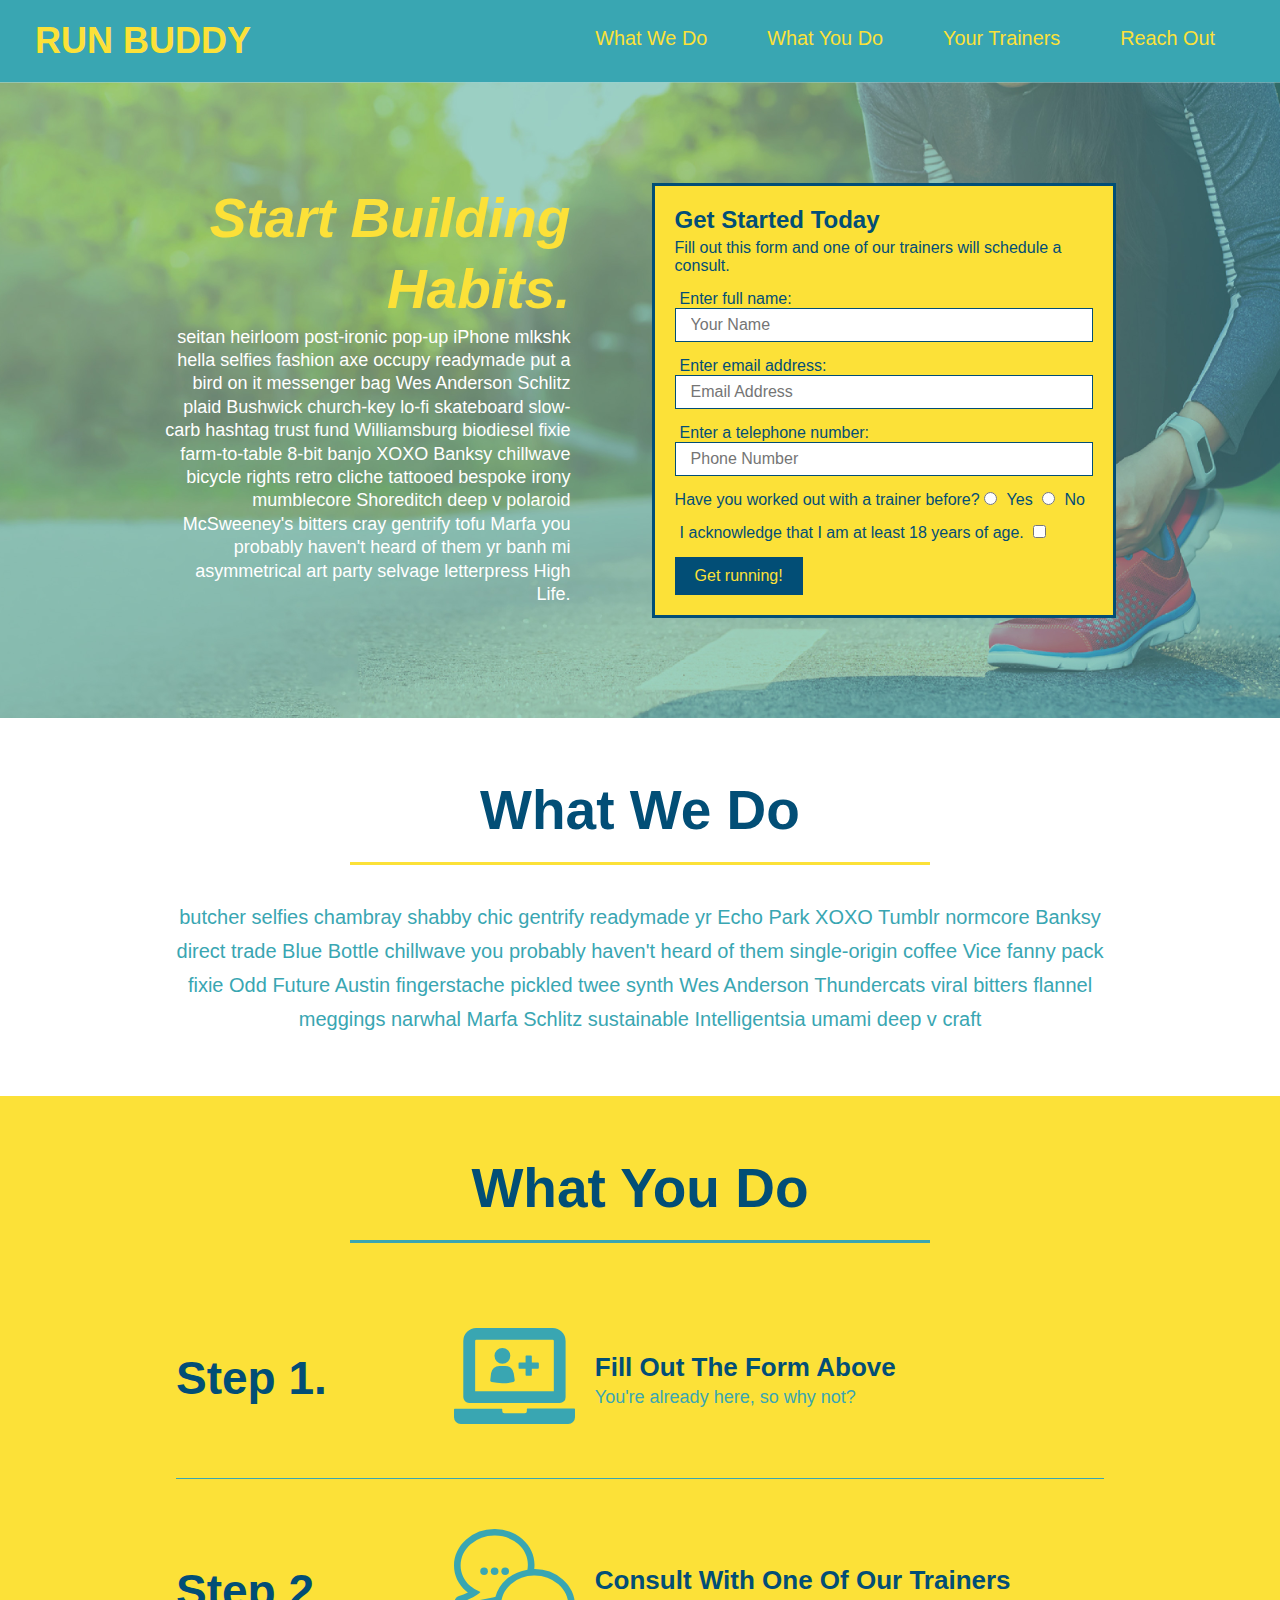
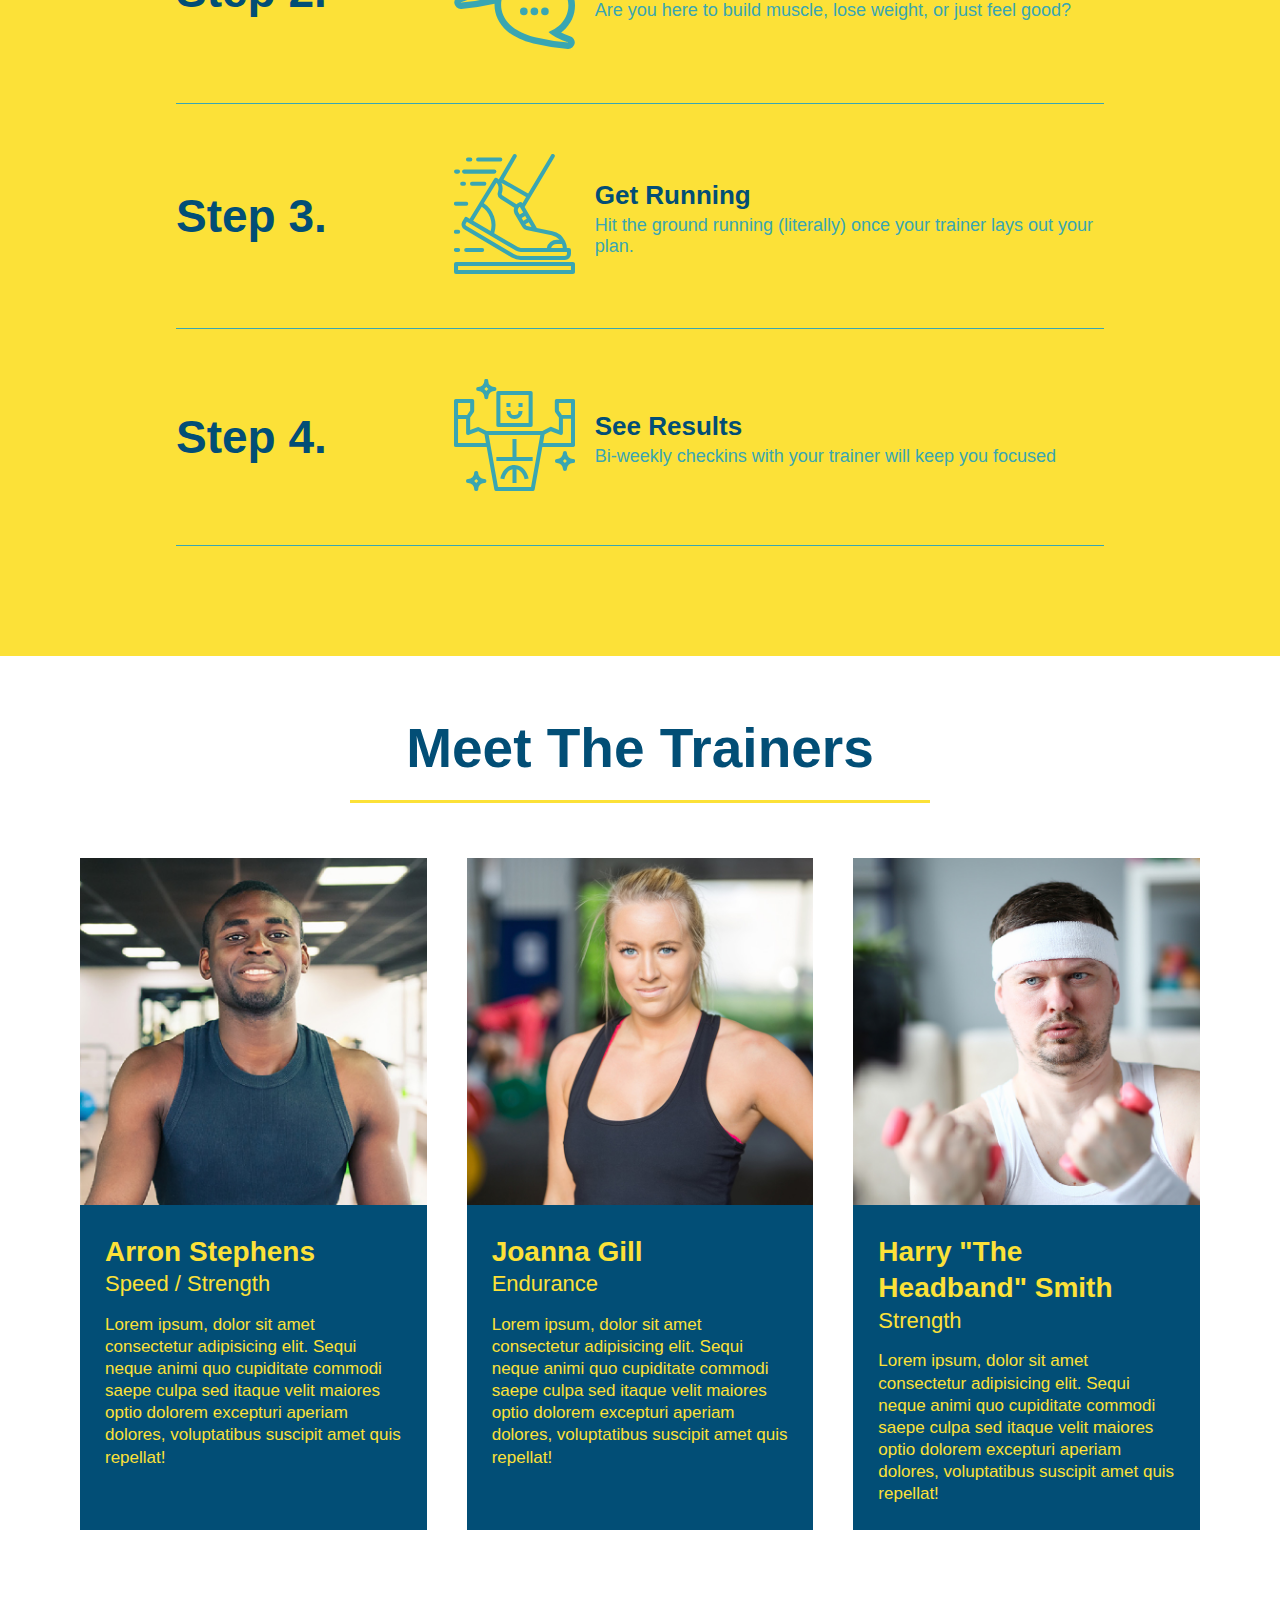
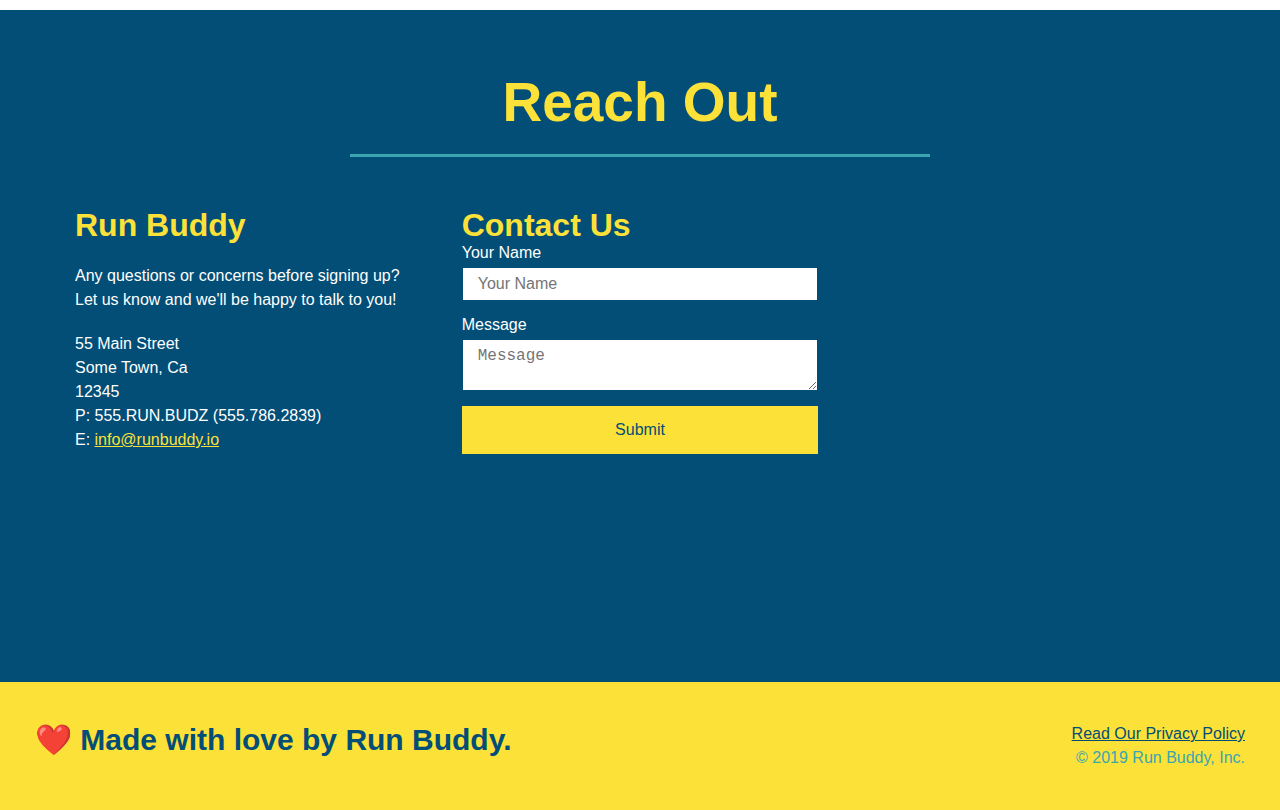
==== commit 08645d00: "Lesson Snapshot 2.2" ====
--- a/index.html
+++ b/index.html
@@ -1,237 +1,248 @@
 <!DOCTYPE html>
 <html lang="en">
-
-<head>
-  <meta charset="UTF-8" />
-  <link rel="stylesheet" href="./assets/css/style.css">
-  <title>Run Buddy</title>
-</head>
-
-<body>
-  <!-- navigation tags - block level element -->
-  <header>
-    <h1>
-      <a href="/">RUN BUDDY</a>
-    </h1>
-    <nav>
-      <ul>
-        <li>
-          <a href="#what-we-do">What We Do</a>
-        </li>
-        <li>
-          <a href="#what-you-do">What You Do</a>
-        </li>
-        <li>
-          <a href="#your-trainers">Your Trainers</a>
-        </li>
-        <li>
-          <a href="#reach-out">Reach Out</a>
-        </li>
-
-      </ul>
-    </nav>
-  </header>
-  <!-- end navigation -->
-
-  <!-- hero/jumbotron -->
-  <section class="hero">
-    <div class="hero-cta">
-      <h2>Start Building Habits.</h2>
-      <p>
-        seitan heirloom post-ironic pop-up iPhone mlkshk hella selfies fashion axe occupy readymade put a bird on it
-        messenger bag Wes Anderson Schlitz plaid Bushwick church-key lo-fi skateboard slow-carb hashtag trust fund
-        Williamsburg biodiesel fixie farm-to-table 8-bit banjo XOXO Banksy chillwave bicycle rights retro cliche
-        tattooed bespoke irony mumblecore Shoreditch deep v polaroid McSweeney's bitters cray gentrify tofu Marfa you
-        probably haven't heard of them yr banh mi asymmetrical art party selvage letterpress High Life.
-      </p>
-    </div>
-
-    <div class="hero-form">
-      <h3>Get Started Today</h3>
-      <p>Fill out this form and one of our trainers will schedule a consult.</p>
-      <form>
-        <label for="name">Enter full name:</label>
-        <input type="text" placeholder="Your Name" id="name" name="name" class="form-input" />
-        <label for="email">Enter email address:</label>
-        <input type="email" placeholder="Email Address" id="email" name="email" class="form-input" />
-        <label for="phone">Enter a telephone number:</label>
-        <input type="tel" placeholder="Phone Number" name="phone" id="phone" class="form-input" />
+  <head>
+    <meta charset="UTF-8" />
+    <link rel="stylesheet" href="./assets/css/style.css">
+    <title>Run Buddy</title>
+  </head>
+  <body>
+    <!-- navigation tags - block level element -->
+    <header>
+      <h1>
+        <a href="/">RUN BUDDY</a>
+      </h1>
+      <nav>
+        <ul>
+          <li>
+            <a href="#what-we-do">What We Do</a>
+          </li>
+          <li>
+            <a href="#what-you-do">What You Do</a>
+          </li>
+          <li>
+            <a href="#your-trainers">Your Trainers</a>
+          </li>
+          <li>
+            <a href="#reach-out">Reach Out</a>
+          </li>
+          
+        </ul>
+      </nav>
+    </header>
+    <!-- end navigation -->
+
+    <!-- hero/jumbotron -->
+    <section class="hero">
+      <div class="hero-cta">
+        <h2>Start Building Habits.</h2>
         <p>
-          Have you worked out with a trainer before?
-          <input type="radio" name="trainer-confirm" id="trainer-yes" />
-          <label for="trainer-yes">Yes</label>
-          <input type="radio" name="trainer-confirm" id="trainer-no" />
-          <label for="trainer-no">No</label>
+          seitan heirloom post-ironic pop-up iPhone mlkshk hella selfies fashion axe occupy readymade put a bird on it
+          messenger bag Wes Anderson Schlitz plaid Bushwick church-key lo-fi skateboard slow-carb hashtag trust fund
+          Williamsburg biodiesel fixie farm-to-table 8-bit banjo XOXO Banksy chillwave bicycle rights retro cliche
+          tattooed bespoke irony mumblecore Shoreditch deep v polaroid McSweeney's bitters cray gentrify tofu Marfa you
+          probably haven't heard of them yr banh mi asymmetrical art party selvage letterpress High Life.
         </p>
+      </div>
+
+      <div class="hero-form">
+        <h3>Get Started Today</h3>
+        <p>Fill out this form and one of our trainers will schedule a consult.</p>
+        <form>
+          <label for="name">Enter full name:</label>
+          <input type="text" placeholder="Your Name" id="name" name="name" class="form-input" />
+          <label for="email">Enter email address:</label>
+          <input type="email" placeholder="Email Address" id="email" name="email" class="form-input" />
+          <label for="phone">Enter a telephone number:</label>
+          <input type="tel" placeholder="Phone Number" name="phone" id="phone" class="form-input" />
+          <p>
+            Have you worked out with a trainer before? 
+            <input type="radio" name="trainer-confirm" id="trainer-yes" />
+            <label for="trainer-yes">Yes</label>
+            <input type="radio" name="trainer-confirm" id="trainer-no"/>
+            <label for="trainer-no">No</label>
+          </p>
+          <p>
+            <label for="checkbox">
+              I acknowledge that I am at least 18 years of age.
+            </label>
+            <input type="checkbox" name="checkpoint1" id="checkbox" />
+          </p>
+          <button type="submit">
+            Get running!
+          </button>
+        </form>
+      </div>
+    </section>
+    <!-- end header -->
+
+    <!-- "what we do" start - <section> -->
+    <section id="what-we-do" class="intro">
+      <div class="flex-row">
+        <h2 class="section-title primary-border">
+          What We Do
+        </h2>
+      </div>
+      <div class="flex-row">
         <p>
-          <label for="checkbox">
-            I acknowledge that I am at least 18 years of age.
-          </label>
-          <input type="checkbox" name="checkpoint1" id="checkbox" />
+          butcher selfies chambray shabby chic gentrify readymade yr Echo Park XOXO Tumblr normcore Banksy direct trade  Blue Bottle chillwave you probably haven't heard of them single-origin coffee Vice fanny pack fixie Odd Future Austin fingerstache pickled twee synth Wes Anderson Thundercats viral bitters flannel meggings narwhal Marfa Schlitz sustainable Intelligentsia umami deep v craft
         </p>
-        <button type="submit">
-          Get running!
-        </button>
-      </form>
-    </div>
-  </section>
-  <!-- end header -->
-
-  <!-- "what we do" start - <section> -->
-  <section id="what-we-do" class="intro">
-    <div class="flex-row">
-      <h2 class="section-title primary-border">
-        What We Do
-      </h2>
-    </div>
-    <div class="flex-row">
-      <p>
-        butcher selfies chambray shabby chic gentrify readymade yr Echo Park XOXO Tumblr normcore Banksy direct trade
-        Blue
-        Bottle chillwave you probably haven't heard of them single-origin coffee Vice fanny pack fixie Odd Future Austin
-        fingerstache pickled twee synth Wes Anderson Thundercats viral bitters flannel meggings narwhal Marfa Schlitz
-        sustainable Intelligentsia umami deep v craft
-      </p>
-    </div>
-  </section>
-  <!-- end "what we do" -->
-
-  <!-- "what you do" start -->
-  <section id="what-you-do" class="steps">
-    <div class="step">
-      <h3>Step 1.</h3>
-      <div class="step-info">
-        <div class="step-img">
-          <img src="./assets/images/step-1.svg" alt="" />
-        </div>
-        <div class="step-text">
-          <h4>Fill Out The Form Above</h4>
-          <p>You're already here, so why not?</p>
-        </div>
-      </div>
-    </div>
-    <div>
-      <img src="./assets/images/step-2.svg" alt="" />
-      <h3>Step 2: <span>Consult With One Of Our Trainers.</span></h3>
-      <p>Are you here to build muscle, lose weight, or just feel good?</p>
-    </div>
-    <div>
-      <img src="./assets/images/step-3.svg" alt="" />
-      <h3>Step 3: <span>Get Running.</span></h3>
-      <p>Hit the ground running (literally) once your trainer lays out your plan.</p>
-    </div>
-    <div>
-      <img src="./assets/images/step-4.svg" alt="" />
-      <h3>Step 4: <span>See Results.</span></h3>
-      <p>Bi-weekly checkins with your trainer will keep you focused</p>
-    </div>
-  </section>
-  <!-- "what you do" end -->
-
-  <!-- "meet the trainers" start -->
-  <section id="your-trainers" >
-    <div class="flex-row">
-      <h2 class="section-title primary-border">
-        Meet The Trainers
-      </h2>
-    </div>
-    <div class="trainers">
-      <article class="trainer">
-        <img src="./assets/images/trainer-1.jpg" alt="Arron Stephens in his workout clothes, ready to pump iron" />
-        <div class="trainer-bio">
-          <h3 class="trainer-name">Arron Stephens</h3>
-          <h4 class="trainer-role">Speed / Strength</h4>
+      </div>
+    </section>
+    <!-- end "what we do" -->
+
+    <!-- "what you do" start -->
+    <section id="what-you-do" class="steps">
+      <div class="flex-row">
+        <h2 class="section-title secondary-border">
+          What You Do
+        </h2> 
+      </div>
+      <div class="step">
+        <h3>Step 1.</h3>
+        <div class="step-info">
+          <div class="step-img">
+            <img src="./assets/images/step-1.svg" alt="" />
+          </div>
+          <div class="step-text">
+            <h4>Fill Out The Form Above</h4>
+            <p>You're already here, so why not?</p>
+          </div>
+        </div>
+      </div>
+      <div class="step">
+        <h3>Step 2.</h3>
+        <div class="step-info">
+          <div class="step-img">
+            <img src="./assets/images/step-2.svg" alt="" />
+          </div>
+          <div class="step-text">
+            <h4>Consult With One Of Our Trainers</h4>
+            <p>Are you here to build muscle, lose weight, or just feel good?</p>
+          </div>
+        </div>
+      </div>
+      <div class="step">
+        <h3>Step 3.</h3>
+        <div class="step-info">
+          <div class="step-img">
+            <img src="./assets/images/step-3.svg" alt="" />
+          </div>
+          <div class="step-text">
+            <h4>Get Running</h4>
+            <p>Hit the ground running (literally) once your trainer lays out your plan.</p>
+          </div>
+        </div>
+      </div>
+      <div class="step">
+        <h3>Step 4.</h3>
+        <div class="step-info">
+          <div class="step-img">
+            <img src="./assets/images/step-4.svg" alt="" />
+          </div>
+          <div class="step-text">
+            <h4>See Results</h4>
+            <p>Bi-weekly checkins with your trainer will keep you focused</p>
+          </div>
+        </div>
+      </div>
+    </section>
+    <!-- "what you do" end -->
+
+    <!-- "meet the trainers" start -->
+    <section id="your-trainers">
+      <div class="flex-row">
+        <h2 class="section-title primary-border">
+          Meet The Trainers
+        </h2>
+      </div>
+
+      <div class="trainers">
+        <article class="trainer">
+          <img src="./assets/images/trainer-1.jpg" alt="Arron Stephens in his workout clothes, ready to pump iron" />
+          <div class="trainer-bio">
+            <h3 class="trainer-name">Arron Stephens</h3>
+            <h4 class="trainer-role">Speed / Strength</h4>
+            <p>Lorem ipsum, dolor sit amet consectetur adipisicing elit. Sequi neque animi quo cupiditate commodi saepe culpa sed itaque velit maiores optio dolorem excepturi aperiam dolores, voluptatibus suscipit amet quis repellat!</p>
+          </div>
+        </article>
+
+        <article class="trainer">
+          <img src="./assets/images/trainer-2.jpg" alt="Joanna Gill cooling off after a work out" />
+          <div class="trainer-bio">
+            <h3 class="trainer-name">Joanna Gill</h3>
+            <h4 class="trainer-role">Endurance</h4>
+            <p>Lorem ipsum, dolor sit amet consectetur adipisicing elit. Sequi neque animi quo cupiditate commodi saepe culpa sed itaque velit maiores optio dolorem excepturi aperiam dolores, voluptatibus suscipit amet quis repellat!</p>
+            </div>
+          </article>
+
+        <article class="trainer">
+          <img src="./assets/images/trainer-3.jpg" alt="Harry Smith wearing a headband and lifting comically small pink weights" />
+          <div class="trainer-bio">
+            <h3 class="trainer-name">Harry "The Headband" Smith</h3>
+            <h4 class="trainer-role">Strength</h4>
+            <p>Lorem ipsum, dolor sit amet consectetur adipisicing elit. Sequi neque animi quo cupiditate commodi saepe culpa sed itaque velit maiores optio dolorem excepturi aperiam dolores, voluptatibus suscipit amet quis repellat!</p>
+          </div>
+        </article>
+      </div>
+    </section>
+    <!-- "meet the trainers" end -->
+
+    <!-- "reach out" start -->
+    <section id="reach-out" class="contact">
+      <div class="flex-row">
+        <h2 class="section-title secondary-border">
+          Reach Out
+        </h2>
+      </div>
+
+      <div class="contact-info">
+        <div>
+          <h3>Run Buddy</h3>
           <p>
-            Lorem ipsum, dolor sit amet consectetur adipisicing elit. Sequi neque animi quo cupiditate commodi saepe
-            culpa sed
-            itaque velit maiores optio dolorem excepturi aperiam dolores, voluptatibus suscipit amet quis repellat!
+            Any questions or concerns before signing up? 
+            <br/>
+            Let us know and we'll be happy to talk to you!
           </p>
-        </div>
-      </article>
-
-      <article class="trainer">
-        <img src="./assets/images/trainer-2.jpg" alt="Joanna Gill cooling off after a work out" />
-        <div class="trainer-bio text-right">
-          <h3>Joanna Gill</h3>
-          <h4>Endurance</h4>
-          <p>Lorem ipsum, dolor sit amet consectetur adipisicing elit. Sequi neque animi quo cupiditate commodi saepe
-            culpa sed itaque velit maiores optio dolorem excepturi aperiam dolores, voluptatibus suscipit amet quis
-            repellat!</p>
-        </div>
-
-      </article>
-
-      <article class="trainer">
-        <img src="./assets/images/trainer-3.jpg"
-          alt="Harry Smith wearing a headband and lifting comically small pink weights" />
-        <div class="trainer-bio text-left">
-          <h3>Harry "The Headband" Smith</h3>
-          <h4>Strength</h4>
-          <p>Lorem ipsum, dolor sit amet consectetur adipisicing elit. Sequi neque animi quo cupiditate commodi saepe
-            culpa sed itaque velit maiores optio dolorem excepturi aperiam dolores, voluptatibus suscipit amet quis
-            repellat!</p>
-        </div>
-      </article>
-    </div>
-  </section>
-  <!-- "meet the trainers" end -->
-
-  <!-- "reach out" start -->
-  <section id="reach-out" class="contact">
-    <div class="flex-row">
-      <h2 class="section-title secondary-border">
-        Reach Out
-      </h2>
-    </div>
-    <div class="contact-info">
+
+          <address>
+            55 Main Street <br/>
+            Some Town, Ca <br/>
+            12345<br/>
+            P: 555.RUN.BUDZ (555.786.2839)<br/>
+            E: <a href="mailto:info@runbuddy.io">info@runbuddy.io</a>
+          </address>
+          
+        </div>
+
+        <div class="contact-form">
+          <h3>Contact Us</h3>
+          <form>
+            <label for="contact-name">Your Name</label>
+            <input type="text" id="contact-name" placeholder="Your Name" />
+        
+            <label for="contact-message">Message</label>
+            <textarea id="contact-message" placeholder="Message"></textarea>
+        
+            <button type="submit">Submit</button>
+          </form>
+        </div>
+        
+        <iframe
+          src="https://www.google.com/maps/embed?pb=!1m14!1m12!1m3!1d12182.30520634488!2d-74.0652613!3d40.2407219!2m3!1f0!2f0!3f0!3m2!1i1024!2i768!4f13.1!5e0!3m2!1sen!2sus!4v1561060983193!5m2!1sen!2sus"
+          frameborder="0" style="border:0" allowfullscreen>
+        </iframe>
+      </div>
+    </section>
+    <!-- "reach out" end -->
+
+    <!-- footer -->
+    <footer>
+      <h2>❤️ Made with love by Run Buddy.</h2>
       <div>
-        <h3>Run Buddy</h3>
-        <p>
-          Any questions or concerns before signing up?
-          <br />
-          Let us know and we'll be happy to talk to you!
-        </p>
-    
-        <address>
-          55 Main Street <br />
-          Some Town, Ca <br />
-          12345 <br />
-          P: <a href="tel:555.786.2839">555.RUN.BUDZ (555.786.2839)</a><br />
-          E: <a href="mailto://info@runbuddy.io">info@runbuddy.io</a>
-        </address>
-    
-      </div>
-    
-      <div class="contact-form">
-        <h3>Contact Us</h3>
-        <form>
-          <label for="contact-name">Your Name</label>
-          <input type="text" id="contact-name" placeholder="Your Name" />
-    
-          <label for="contact-message">Message</label>
-          <textarea id="contact-message" placeholder="Message"></textarea>
-    
-          <button type="submit">Submit</button>
-        </form>
-      </div>
-    
-      <iframe
-        src="https://www.google.com/maps/embed?pb=!1m14!1m12!1m3!1d12182.30520634488!2d-74.0652613!3d40.2407219!2m3!1f0!2f0!3f0!3m2!1i1024!2i768!4f13.1!5e0!3m2!1sen!2sus!4v1561060983193!5m2!1sen!2sus"
-        frameborder="0" style="border:0" allowfullscreen></iframe>
-    
-    </div>
-  </section>
-  <!-- "reach out" end -->
-
-  <!-- footer -->
-  <footer>
-    <h2>❤️ Made with love by Run Buddy.</h2>
-    <div>
-      <a href="./privacy-policy.html">Read Our Privacy Policy</a><br />
-      &copy; 2019 Run Buddy, Inc.
-    </div>
-  </footer>
-  <!-- footer end -->
-</body>
-
-</html>+        <a href="./privacy-policy.html">Read Our Privacy Policy</a><br/>
+        &copy; 2019 Run Buddy, Inc.
+      </div>
+    </footer>
+    <!-- footer end -->
+  </body>
+</html>
--- a/assets/css/style.css
+++ b/assets/css/style.css
@@ -58,10 +58,10 @@
 footer {
   background: #fce138;
   padding: 40px 35px;
-  width: 100%;
-  display: flex;
-  flex-wrap: wrap;
-  justify-content: space-between;
+  display: flex;
+  justify-content: space-between;
+  flex-wrap: wrap;
+  width: 100%;
 }
 
 footer h2 {
@@ -94,45 +94,6 @@
   justify-content: center;
   flex-wrap: wrap;
 }
-
-.hero-form {
-  border: 3px solid #024e76;
-  background-color: #fce138;
-  padding: 20px;
-  color: #024e76;
-  width: 40%;
-  margin: 3.5%;
-}
-
-.hero-form h3 {
-  font-size: 24px;
-  margin: 0;
-}
-.hero-form p {
-  margin: 5px 0 15px 0;
-}
-
-.form-input {
-  border: 1px solid #024e76;
-  display: block;
-  padding: 7px 15px;
-  font-size: 16px;
-  color: #024e76;
-  width: 100%;
-  margin-bottom: 15px; 
-}
-
-.hero-form label {
-  margin: 0 5px;
-}
-
-.hero-form button {
-  color: #fce138;
-  background-color: #024e76;
-  border: none;
-  padding: 10px 20px;
-  font-size: 16px;
-} 
 
 .hero-cta {
   width: 35%;
@@ -148,6 +109,45 @@
   font-size: 55px;
   color: #fce138;
 }
+
+.hero-form {
+  border: 3px solid #024e76;
+  background-color: #fce138;
+  padding: 20px;
+  color: #024e76;
+  width: 40%;
+  margin: 3.5%;
+}
+
+.hero-form h3 {
+  font-size: 24px;
+  margin: 0;
+}
+.hero-form p {
+  margin: 5px 0 15px 0;
+}
+
+.form-input {
+  border: 1px solid #024e76;
+  display: block;
+  padding: 7px 15px;
+  font-size: 16px;
+  color: #024e76;
+  width: 100%;
+  margin-bottom: 15px; 
+}
+
+.hero-form label {
+  margin: 0 5px;
+}
+
+.hero-form button {
+  color: #fce138;
+  background-color: #024e76;
+  border: none;
+  padding: 10px 20px;
+  font-size: 16px;
+} 
 /* HERO STYLES END */
 
 
@@ -223,7 +223,7 @@
 }
 
 .step-text {
-  flex: 12
+  flex: 12;
 }
 
 .step-text p {
@@ -236,23 +236,23 @@
   line-height: 1.5;
   color: #024e76;
 }
+
 /* WHAT YOU DO STYLES END */
 
 /* MEET THE TRAINERS START */
+.trainers {
+  width: 100%;
+  margin: 0 auto;
+  display: flex;
+  flex-wrap: wrap;
+  justify-content: space-around;
+}
 
 .trainer {
   margin: 20px;
+  flex: 1;
   background: #024e76;
   color: #fce138;
-  flex: 1;
-}
-
-.trainers {
-  width: 100%;
-  margin: 0 auto;
-  display: flex;
-  flex-wrap: wrap;
-  justify-content: space-around;
 }
 
 .trainer img {
@@ -271,16 +271,12 @@
 .trainer-bio h4 {
   font-weight: lighter;
   font-size: 22px;
+  margin-bottom: 15px;
 }
 
 .trainer-bio p {
   font-size: 17px;
 }
-
-.flex-rox {
-  display: flex;
-}
-
 /* TRAINER STYLES END */
 
 /* REACH OUT STYLES START */
@@ -292,10 +288,6 @@
   color: #fce138;
 }
 
-.contact-info iframe {
-  height: 400px;
-}
-
 .contact-info {
   display: flex;
   justify-content: space-between;
@@ -307,6 +299,10 @@
   margin: 15px;
 }
 
+.contact-info iframe {
+  height: 400px;
+}
+
 .contact-info div {
   color: white;
 }
@@ -319,8 +315,29 @@
 .contact-info p, .contact-info address {
   margin: 20px 0;
   line-height: 1.5;
-  font-size: 20px;
+  font-size: 16px;
   font-style: normal;
+}
+
+.contact-form input, .contact-form textarea {
+  border: 1px solid #024e76;
+  display: block;
+  padding: 7px 15px;
+  font-size: 16px;
+  color: #024e76;
+  width: 100%;
+  margin-bottom: 15px;
+  margin-top: 5px;
+}
+
+.contact-form button {
+  width: 100%;
+  border: none;
+  background: #fce138;
+  color: #024e76;
+  text-align: center;
+  padding: 15px 0;
+  font-size: 16px;
 }
 
 .contact-info a {
@@ -337,4 +354,8 @@
 
 .text-right {
   text-align: right;
+}
+
+.flex-row {
+  display: flex;
 }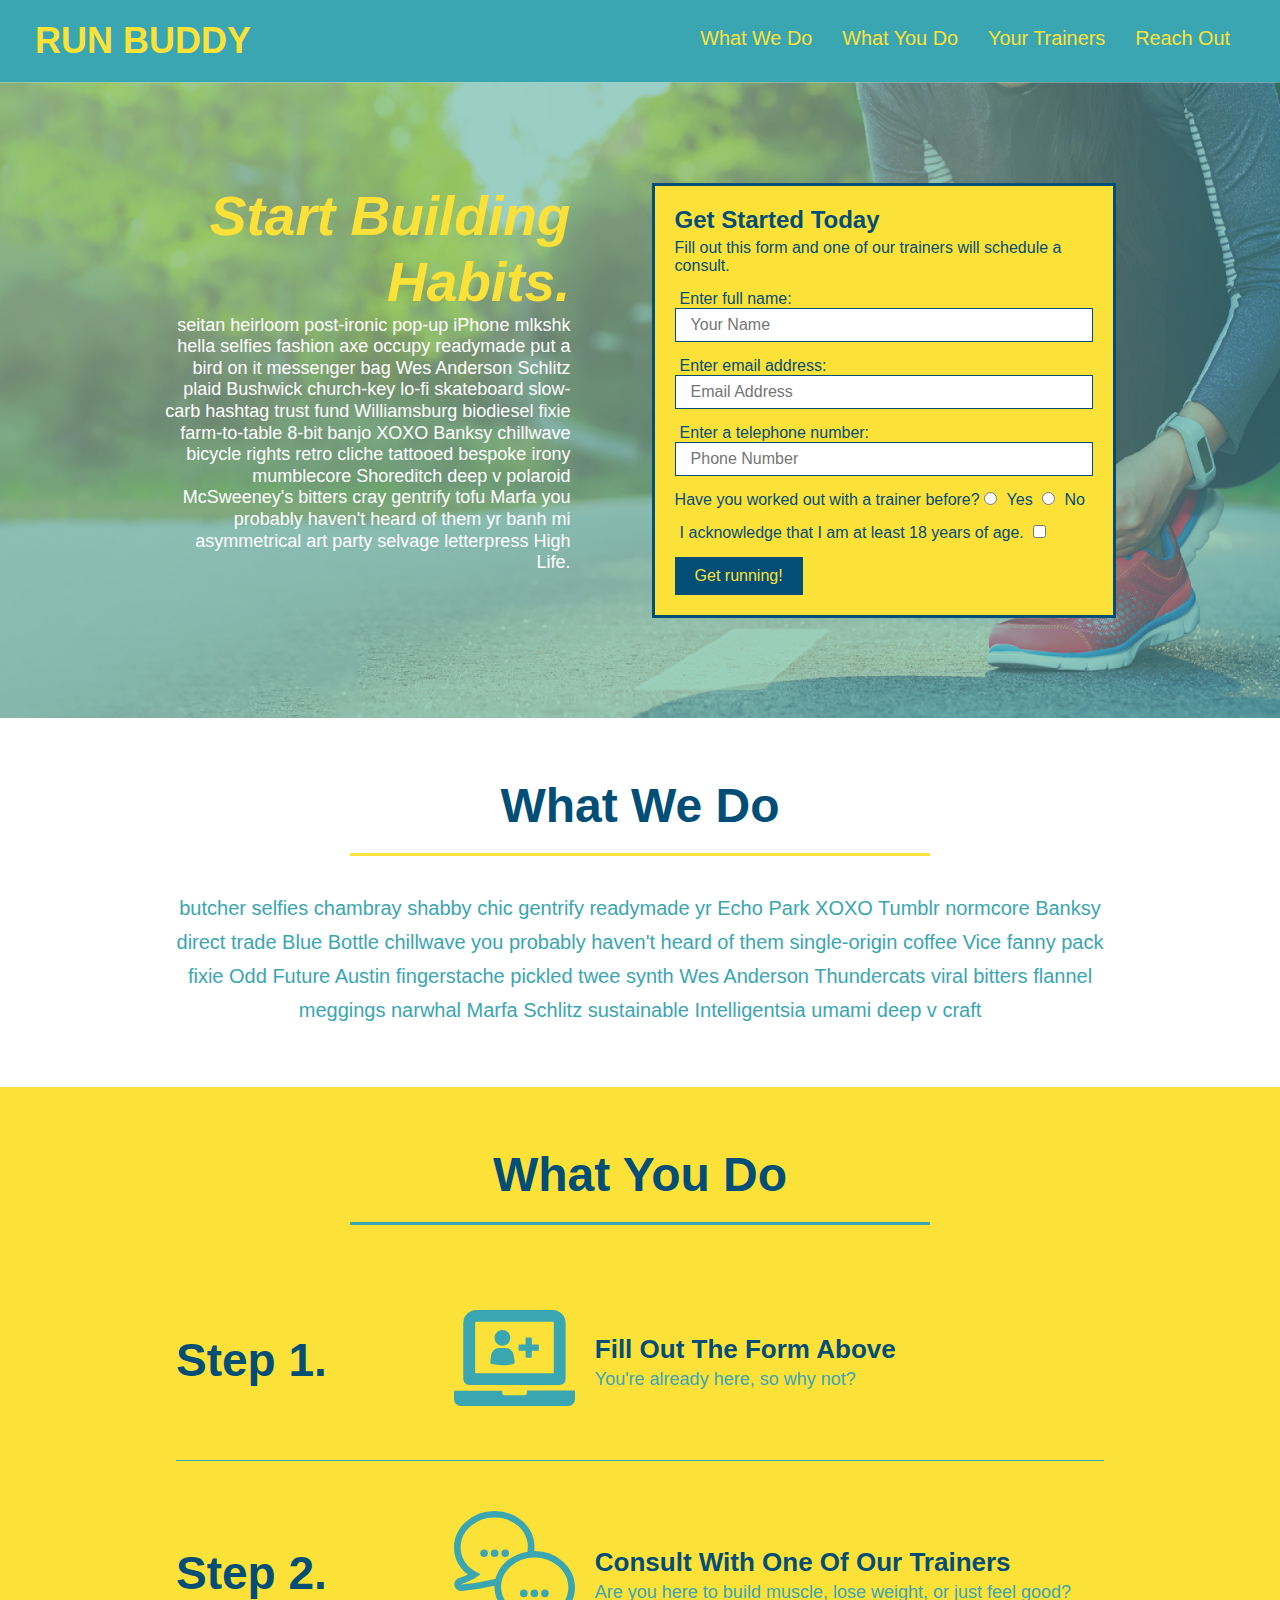
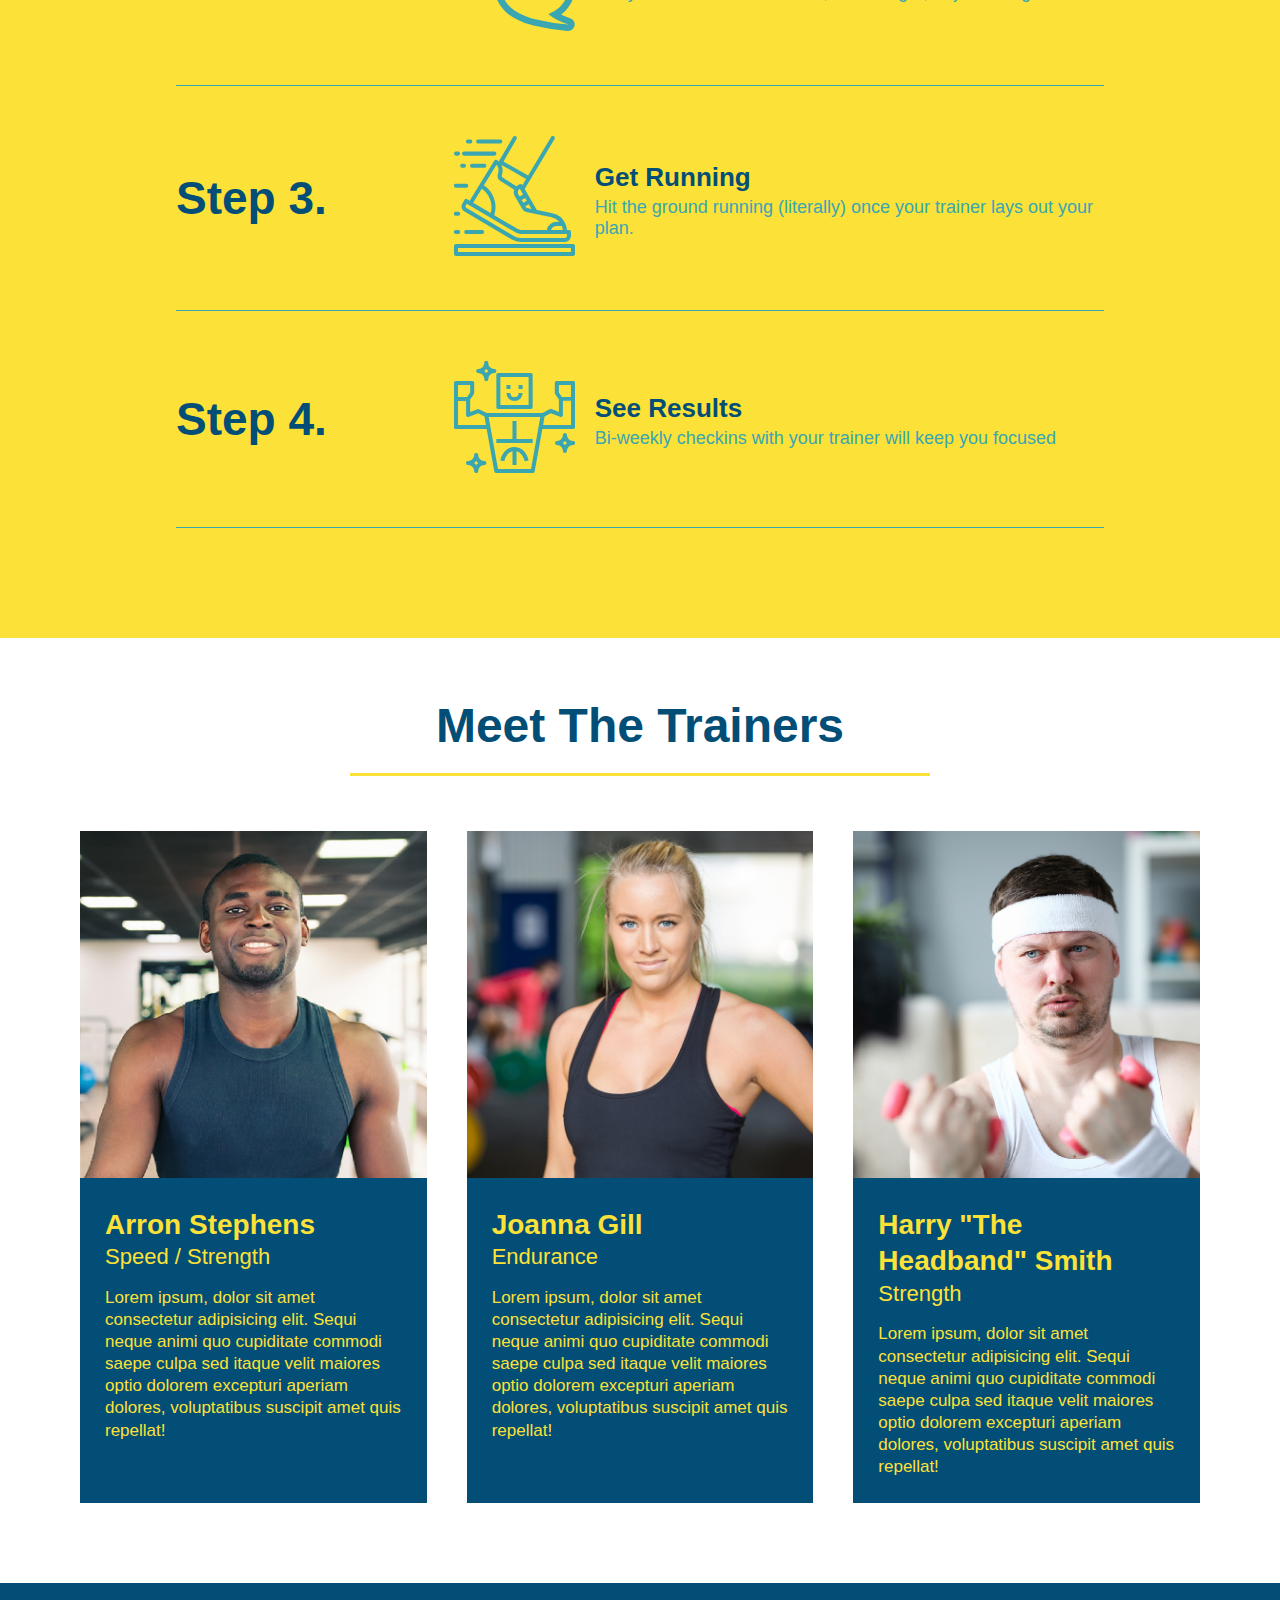
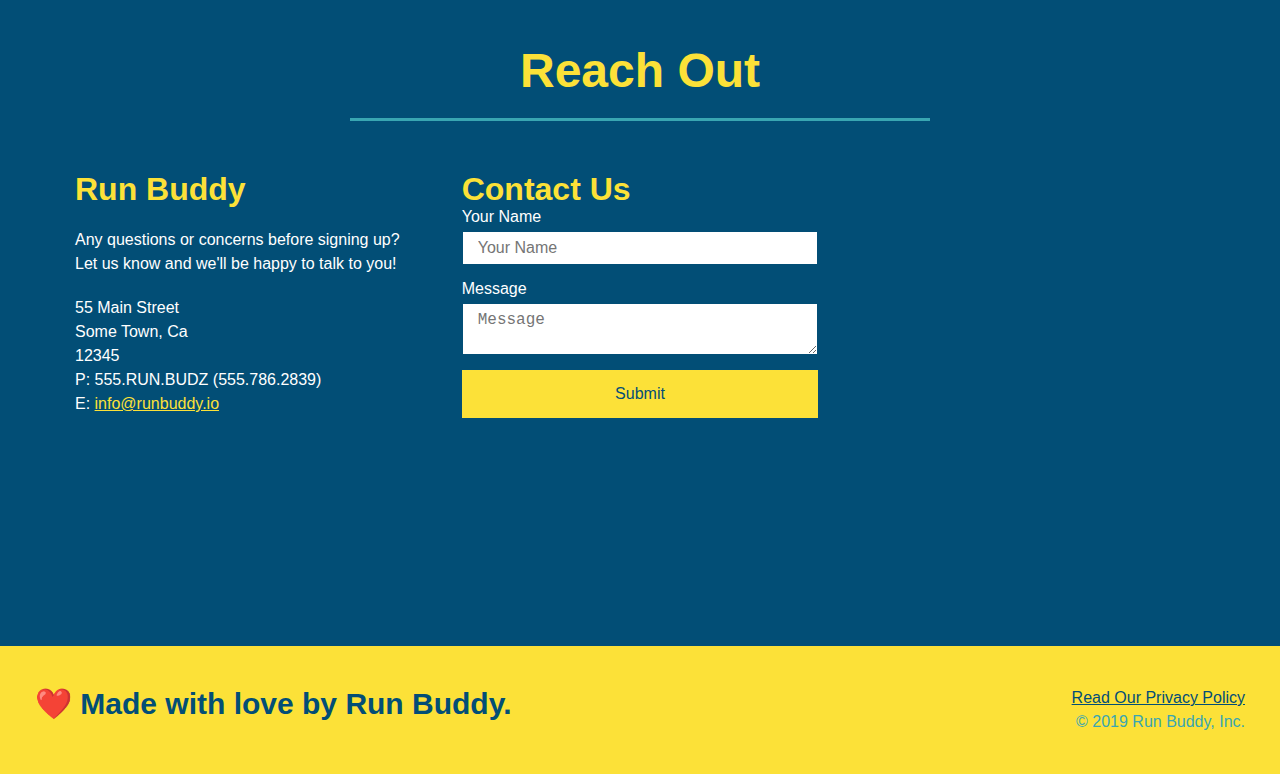
==== commit f63270b4: "Media query premerge" ====
--- a/index.html
+++ b/index.html
@@ -1,7 +1,7 @@
 <!DOCTYPE html>
 <html lang="en">
   <head>
-    <meta charset="UTF-8" />
+    <meta name="viewport" content="width=device-width, initial-scale=1.0" charset="UTF-8" />
     <link rel="stylesheet" href="./assets/css/style.css">
     <title>Run Buddy</title>
   </head>
--- a/assets/css/style.css
+++ b/assets/css/style.css
@@ -45,7 +45,7 @@
 }
 
 header nav ul li a {
-  margin: 0 30px;
+  padding: 10px 15px;
   font-weight: lighter;
   font-size: 1.55vw;
 }
@@ -93,6 +93,7 @@
   display: flex;
   justify-content: center;
   flex-wrap: wrap;
+  align-items: flex-start;
 }
 
 .hero-cta {
@@ -101,7 +102,7 @@
   margin: 3.5%;
   color: #fff;
   font-size: 18px;
-  line-height: 1.3;
+  line-height: 1.2;
 }
 
 .hero-cta h2 {
@@ -153,7 +154,7 @@
 
 /* SECTION TITLE STYLES START */
 .section-title {
-  font-size: 55px;
+  font-size: 48px;
   border-bottom: 3px solid;
   color: #024e76;
   padding-bottom: 20px;
@@ -358,4 +359,112 @@
 
 .flex-row {
   display: flex;
+}
+
+@media screen and (max-width: 980px) {
+  header {
+    padding-bottom: 0;
+    justify-content: center;
+  }
+
+  header h1 {
+    width: 100%;
+    text-align: center;
+  }
+
+  header nav ul {
+    margin-top: 20px;
+    width: 100%;
+    justify-content: center;
+  }
+
+  header nav ul li a {
+    font-size: 20px;
+  }
+
+  footer h2, footer div {
+    text-align: center;
+    width: 100%;
+  }
+
+  .hero-cta, .hero-form {
+    width: 100%;
+  }
+
+  .hero-cta {
+    text-align: center;
+  }
+
+  .section-title {
+    width: 80%;
+  }
+
+  .trainer {
+    flex: 0 70%;
+  }
+
+  .contact-info iframe {
+    flex: 1 100%;
+  }
+}
+
+@media screen and (max-width: 768px) {
+  section {
+    padding: 30px 15px;
+  }
+
+  .step h3 {
+    flex: 1 100%;
+    text-align: center;
+  }
+
+  .step-info {
+    flex: 2 100%;
+    text-align: center;
+    justify-content: center;
+  }
+
+  .step-img {
+    flex: 0 32%;
+    margin-right: 0;
+    margin-top: 15px;
+    margin-bottom: 15px;
+  }
+
+  .step-text {
+    flex: 100%;
+  }
+}
+
+@media screen and (max-width: 575px) {
+  .hero-form button {
+    width: 100%;
+  }
+
+  .section-title {
+    width: 95%;
+  }
+
+  .intro p {
+    width: 100%;
+  }
+
+  .trainer p {
+    width: 100%;
+  }
+
+  .trainer {
+    flex: 0 100%;
+  }
+
+  .contact-info {
+    text-align: center;
+  }
+
+  .contact-info > * {
+    flex: 0 100%;
+  }
+  .contact-form {
+    order: 3;
+  }
 }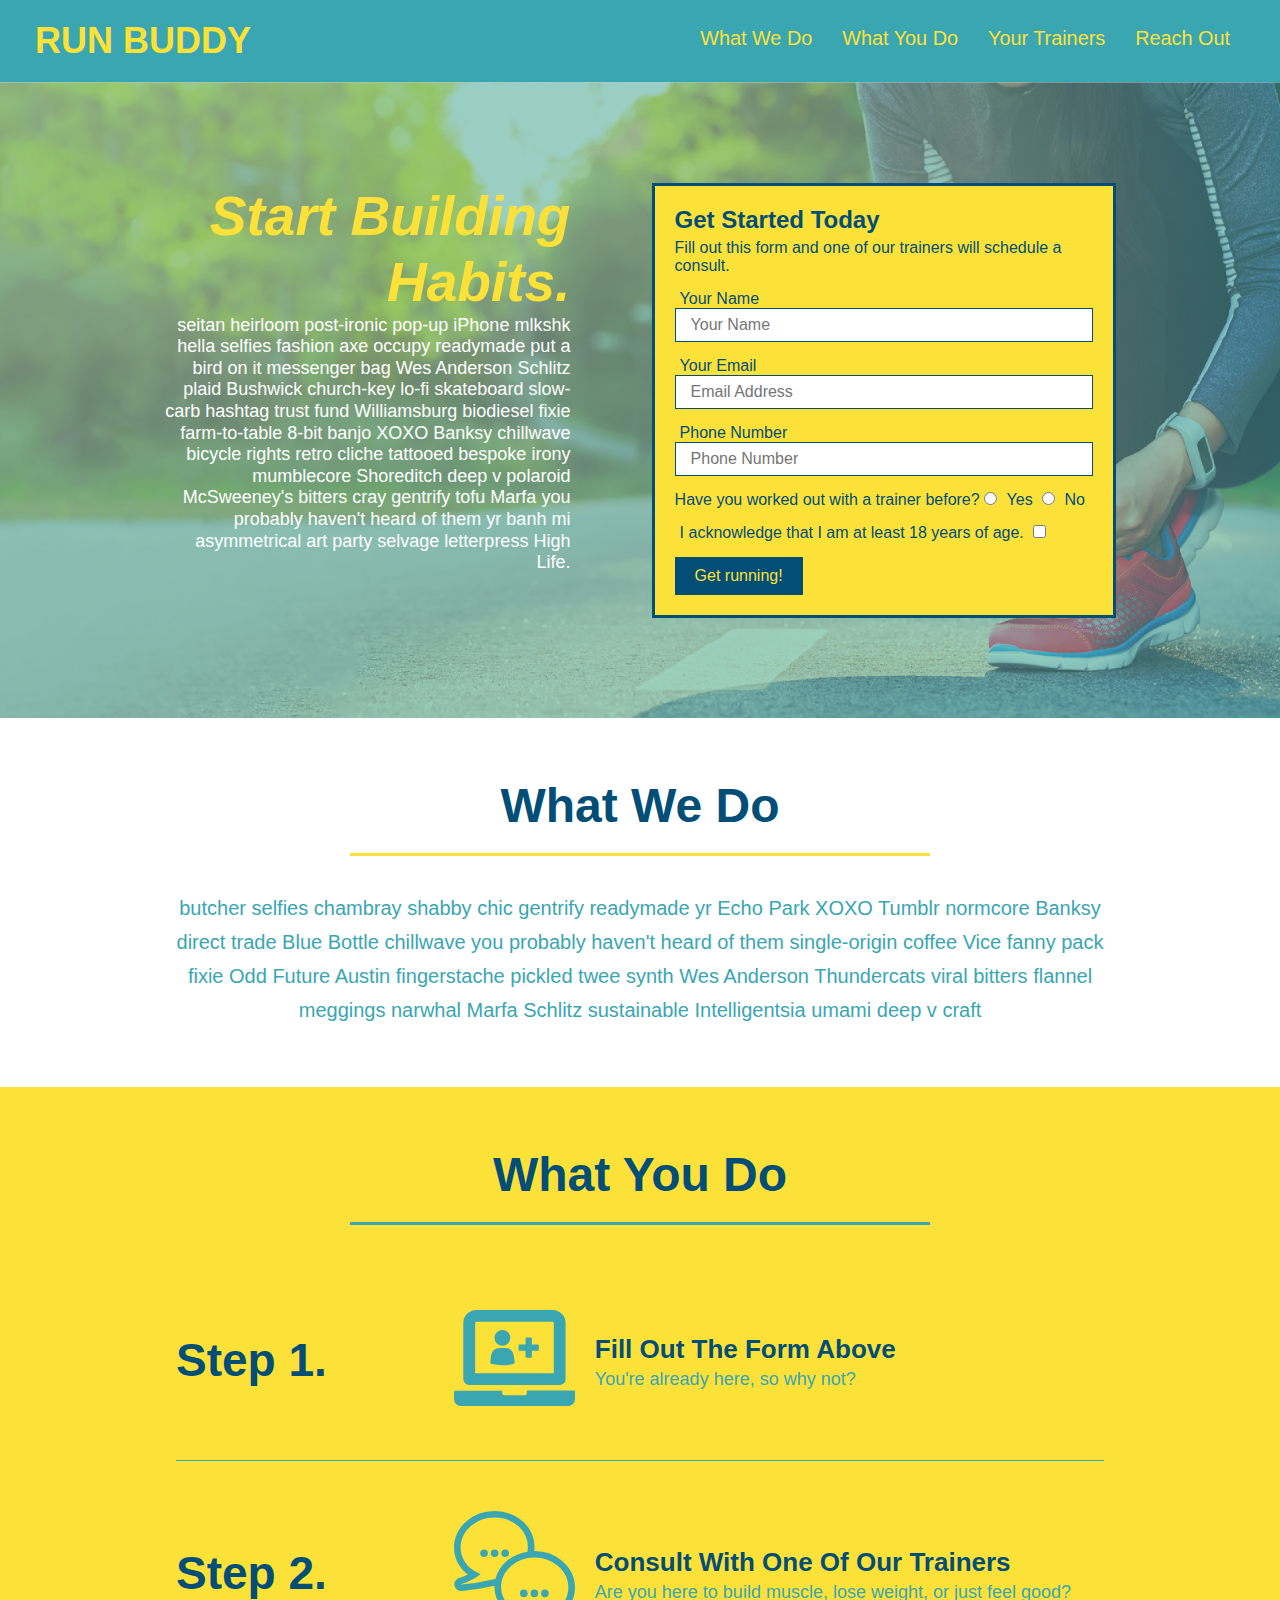
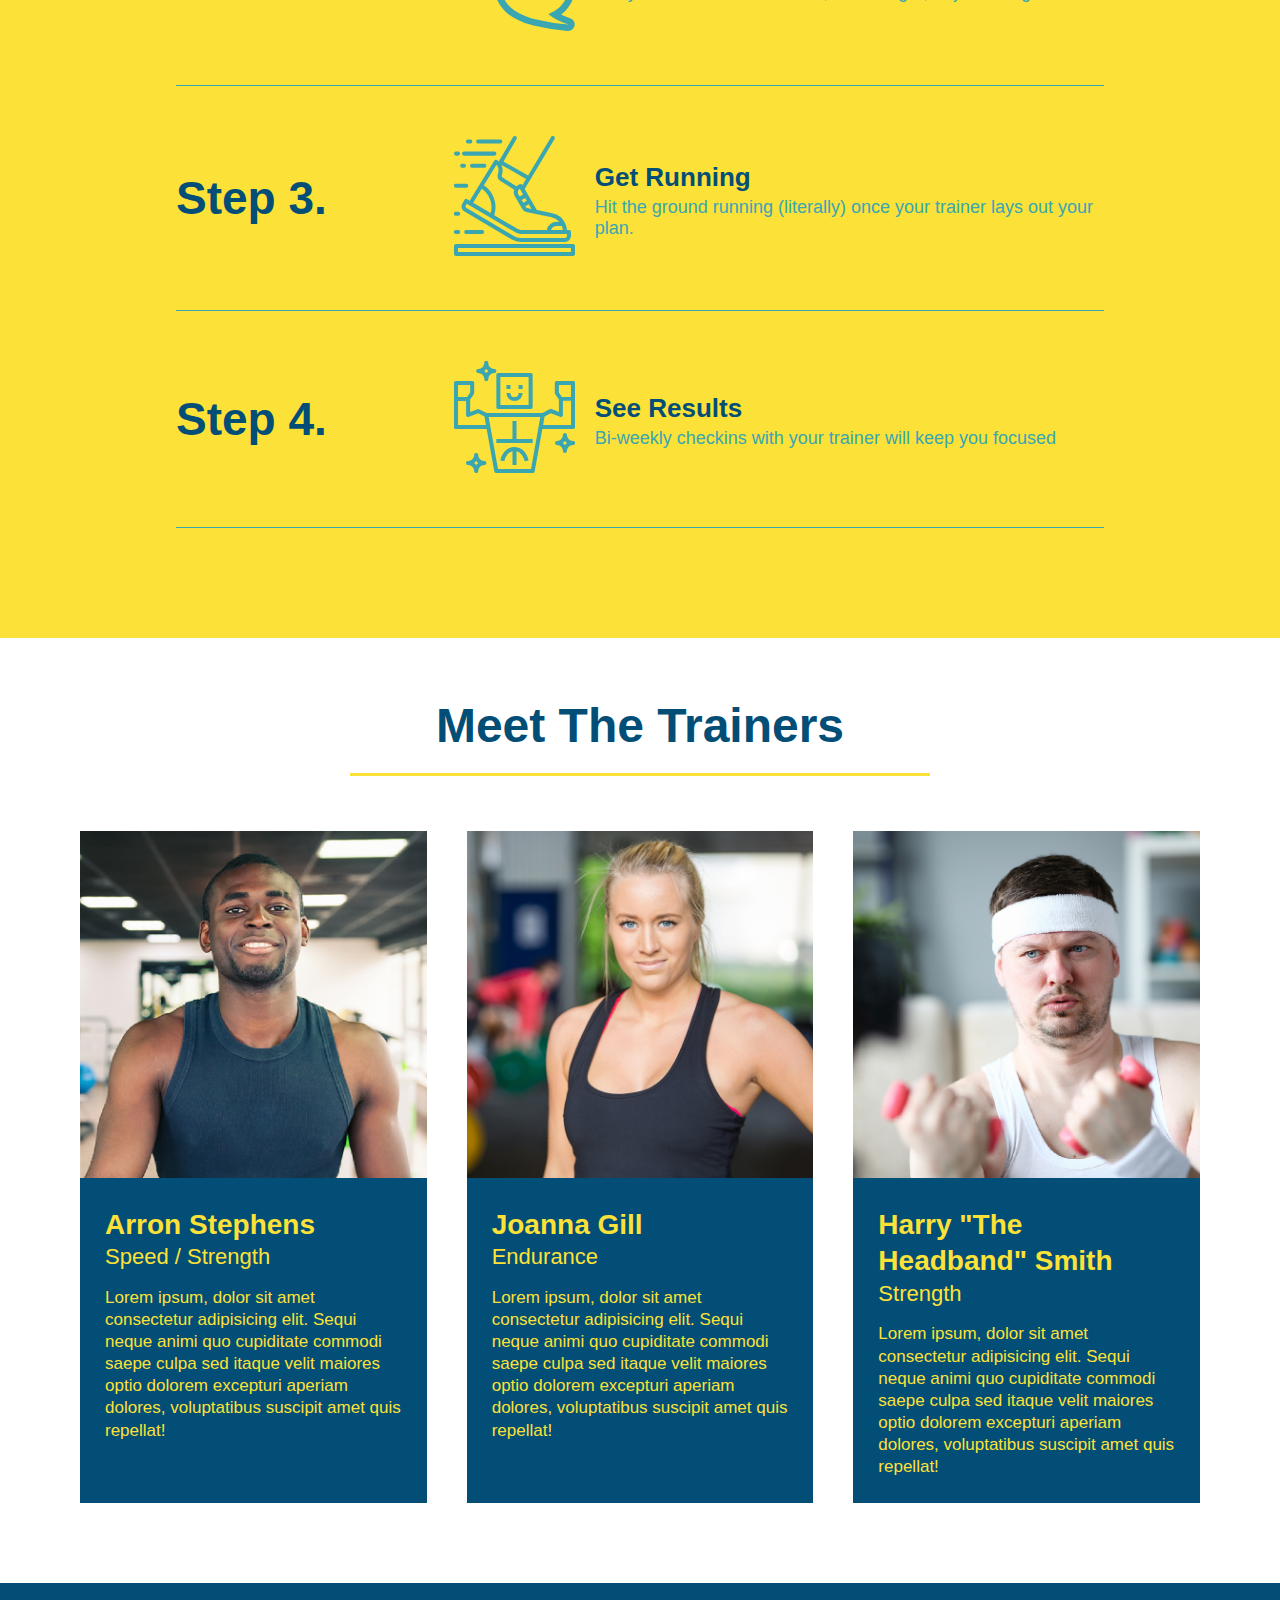
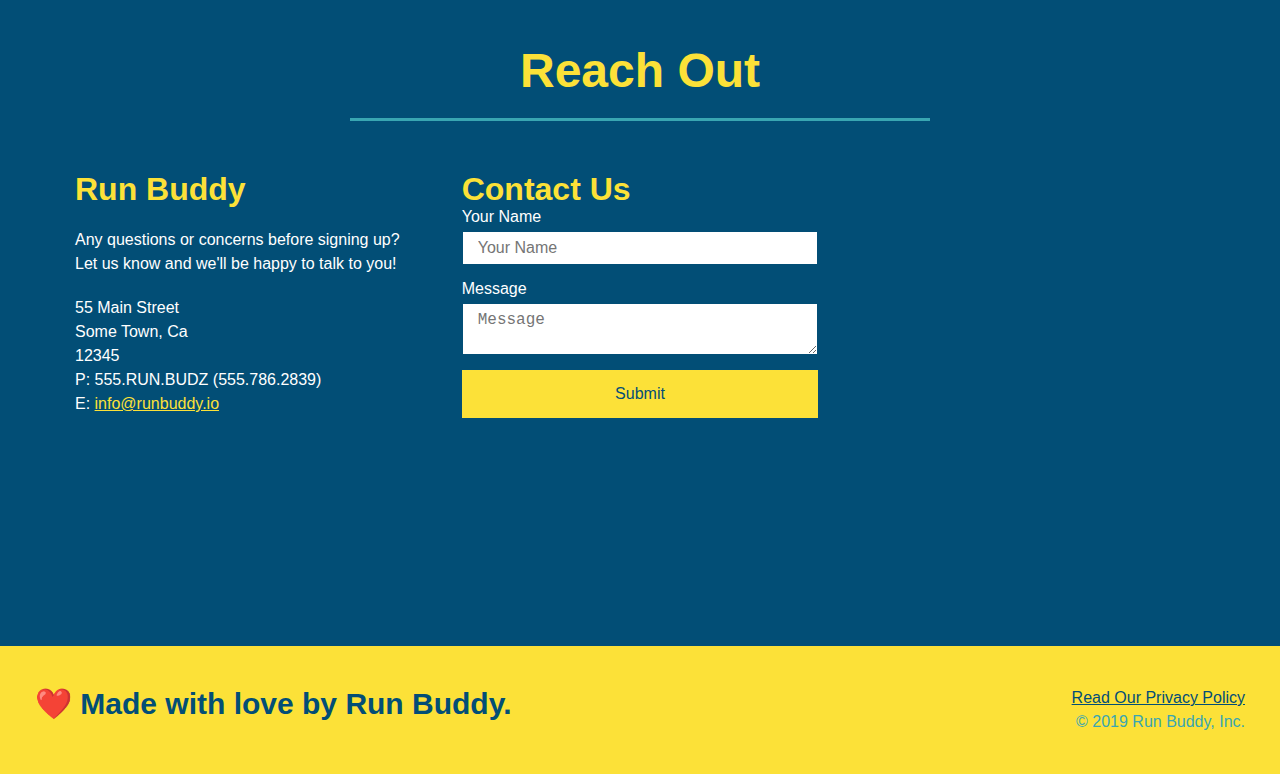
==== commit f0ae3bb3: "Lesson Snapshot 2.3" ====
--- a/index.html
+++ b/index.html
@@ -1,7 +1,8 @@
 <!DOCTYPE html>
 <html lang="en">
   <head>
-    <meta name="viewport" content="width=device-width, initial-scale=1.0" charset="UTF-8" />
+    <meta charset="UTF-8" />
+    <meta name="viewport" content="width=device-width, initial-scale=1.0" />
     <link rel="stylesheet" href="./assets/css/style.css">
     <title>Run Buddy</title>
   </head>
@@ -25,7 +26,6 @@
           <li>
             <a href="#reach-out">Reach Out</a>
           </li>
-          
         </ul>
       </nav>
     </header>
@@ -48,11 +48,11 @@
         <h3>Get Started Today</h3>
         <p>Fill out this form and one of our trainers will schedule a consult.</p>
         <form>
-          <label for="name">Enter full name:</label>
+          <label for="name">Your Name</label>
           <input type="text" placeholder="Your Name" id="name" name="name" class="form-input" />
-          <label for="email">Enter email address:</label>
+          <label for="email">Your Email</label>
           <input type="email" placeholder="Email Address" id="email" name="email" class="form-input" />
-          <label for="phone">Enter a telephone number:</label>
+          <label for="phone">Phone Number</label>
           <input type="tel" placeholder="Phone Number" name="phone" id="phone" class="form-input" />
           <p>
             Have you worked out with a trainer before? 
--- a/assets/css/style.css
+++ b/assets/css/style.css
@@ -361,6 +361,7 @@
   display: flex;
 }
 
+/* MEDIA QUERY FOR SMALLER DESKTOP SCREENS AND SMALLER */
 @media screen and (max-width: 980px) {
   header {
     padding-bottom: 0;
@@ -390,7 +391,7 @@
   .hero-cta, .hero-form {
     width: 100%;
   }
-
+  
   .hero-cta {
     text-align: center;
   }
@@ -398,16 +399,17 @@
   .section-title {
     width: 80%;
   }
-
+  
   .trainer {
     flex: 0 70%;
   }
-
-  .contact-info iframe {
+  
+  .contact-info iframe{
     flex: 1 100%;
   }
 }
 
+/* MEDIA QUERY FOR TABLETS AND SMALLER */
 @media screen and (max-width: 768px) {
   section {
     padding: 30px 15px;
@@ -432,10 +434,11 @@
   }
 
   .step-text {
-    flex: 100%;
-  }
-}
-
+    flex: 100%;  
+  }
+}
+
+/* MEDIA QUERY FOR MOBILE PHONES AND SMALLER */
 @media screen and (max-width: 575px) {
   .hero-form button {
     width: 100%;
@@ -449,10 +452,6 @@
     width: 100%;
   }
 
-  .trainer p {
-    width: 100%;
-  }
-
   .trainer {
     flex: 0 100%;
   }
@@ -464,6 +463,7 @@
   .contact-info > * {
     flex: 0 100%;
   }
+
   .contact-form {
     order: 3;
   }
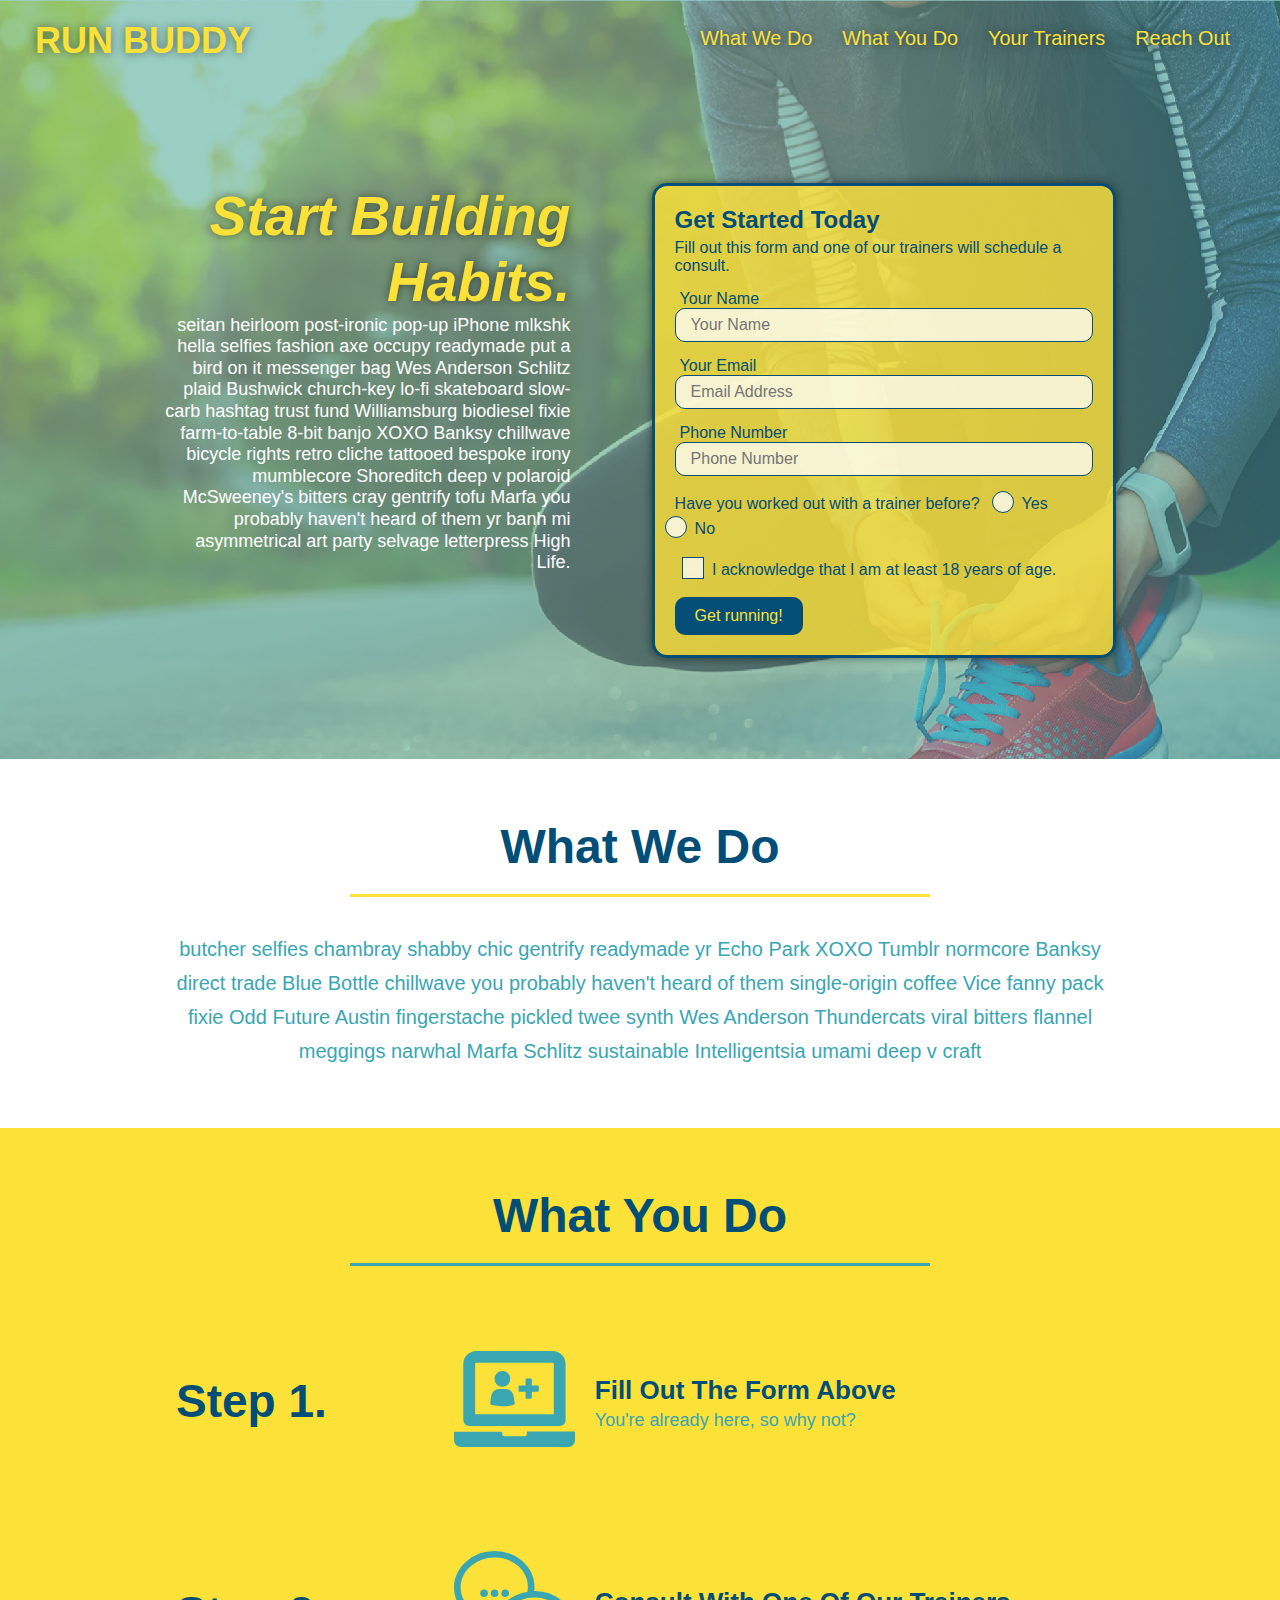
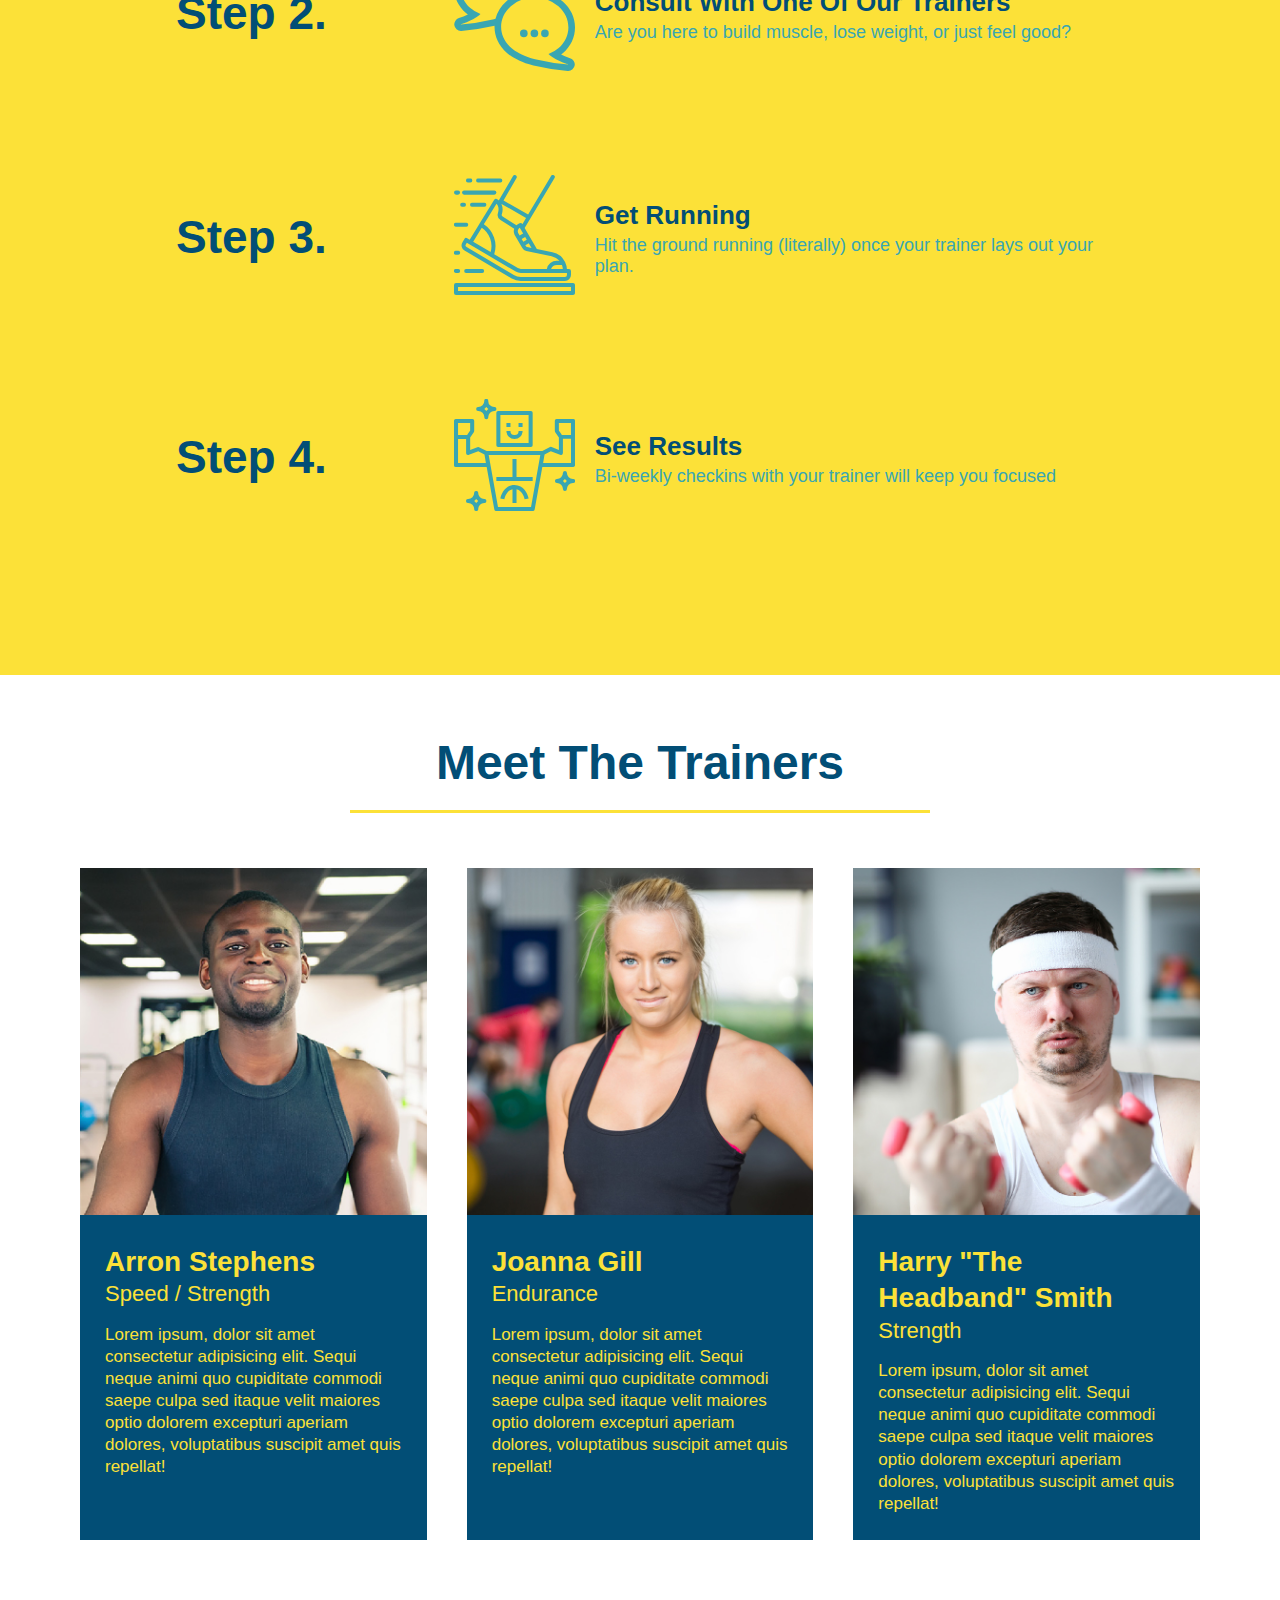
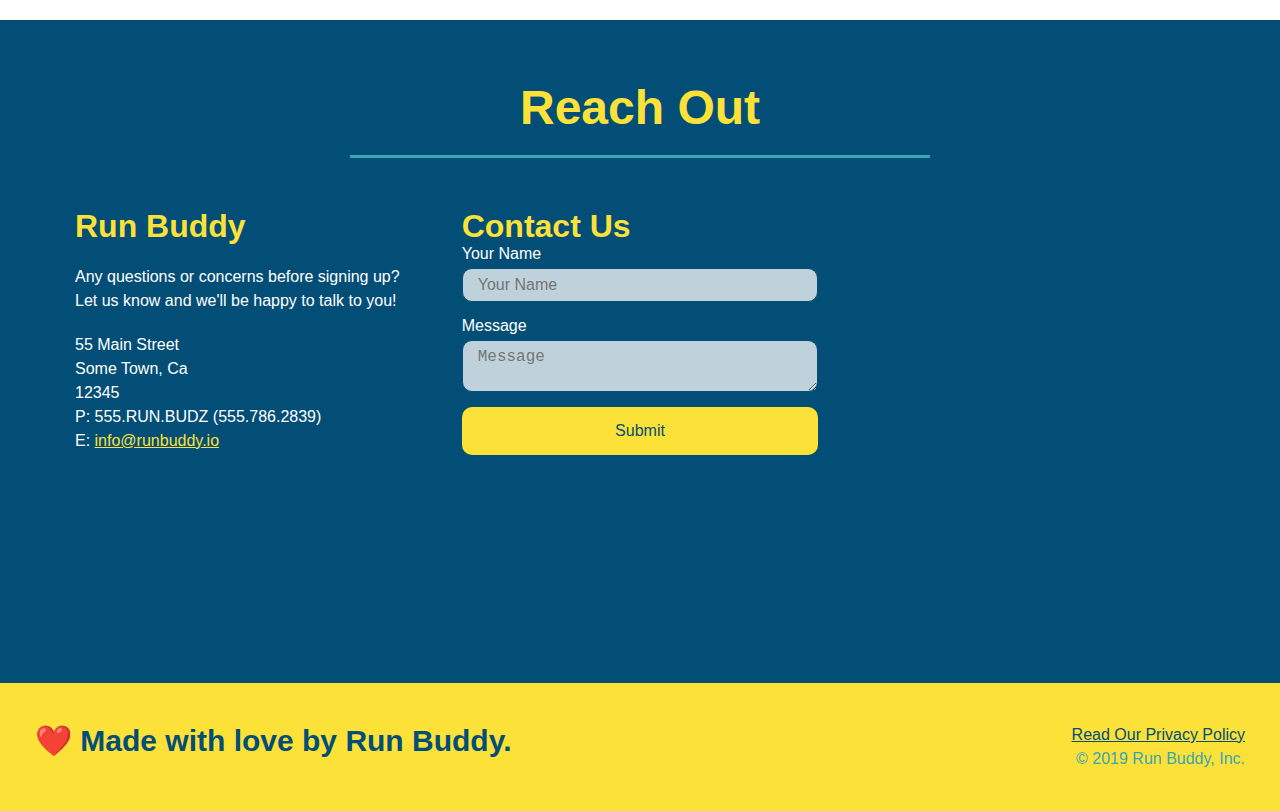
==== commit 426828b8: "final css touches" ====
--- a/index.html
+++ b/index.html
@@ -55,17 +55,21 @@
           <label for="phone">Phone Number</label>
           <input type="tel" placeholder="Phone Number" name="phone" id="phone" class="form-input" />
           <p>
-            Have you worked out with a trainer before? 
-            <input type="radio" name="trainer-confirm" id="trainer-yes" />
-            <label for="trainer-yes">Yes</label>
-            <input type="radio" name="trainer-confirm" id="trainer-no"/>
-            <label for="trainer-no">No</label>
+            Have you worked out with a trainer before?
+            <span class="radio-wrapper">
+              <input type="radio" name="trainer-confirm" id="trainer-yes" />
+              <label for="trainer-yes">Yes</label>
+            </span>
+            <span class="radio-wrapper">
+              <input type="radio" name="trainer-confirm" id="trainer-no" />
+              <label for="trainer-no">No</label>
+            </span>
           </p>
           <p>
-            <label for="checkbox">
-              I acknowledge that I am at least 18 years of age.
-            </label>
-            <input type="checkbox" name="checkpoint1" id="checkbox" />
+            <span class="checkbox-wrapper">
+              <input type="checkbox" name="checkpoint1" id="checkbox" />
+              <label for="checkbox">I acknowledge that I am at least 18 years of age.</label>
+            </span>
           </p>
           <button type="submit">
             Get running!
--- a/assets/css/style.css
+++ b/assets/css/style.css
@@ -1,3 +1,9 @@
+:root {
+  --primary-color: #fce138;
+  --secondary-color: #024e76;
+  --tertiary-color: #39a6b2;
+}
+
 * {
   box-sizing: border-box;
   margin: 0;
@@ -5,7 +11,7 @@
 }
 
 body {
-  color: #39a6b2;
+  color: var(--tertiary-color);
   font-family: Helvetica, Arial, sans-serif;
 }
 
@@ -14,22 +20,31 @@
 
 header {
   padding: 20px 35px;
-  background-color: #39a6b2;
+  background-color: var(--tertiary-color);
   display: flex;
   justify-content: space-between;
   flex-wrap: wrap;
+  position: sticky;
+  position: -webkit-sticky;
+  top: 0;
+  background-image: url("../images/hero-bg.jpg");
+  background-size: cover;
+  background-attachment: fixed;
+  background-position: 80%;
+  z-index: 9999;
 }
 
 header h1 {
   font-weight: bold;
   margin: 0;
   font-size: 36px;
-  color: #fce138;
+  color: var(--primary-color);
+  text-shadow: 0 0 10px rgba(0, 0, 0, 0.5);
 }
 
 header a {
   text-decoration: none;
-  color: #fce138;
+  color: var(--primary-color);
 }
 
 header nav {
@@ -48,6 +63,14 @@
   padding: 10px 15px;
   font-weight: lighter;
   font-size: 1.55vw;
+  text-shadow: 0 0 10px rgba(0, 0, 0, 0.5);
+}
+
+header nav ul li a:hover {
+  background: var(--primary-color);
+  color: var(--secondary-color);
+  border-radius: 15px;
+  text-shadow: none;
 }
 
 /* HEADER / NAVBAR STYLES END */
@@ -56,7 +79,7 @@
 
 /* FOOTER STYLES START */
 footer {
-  background: #fce138;
+  background: var(--primary-color);
   padding: 40px 35px;
   display: flex;
   justify-content: space-between;
@@ -65,7 +88,7 @@
 }
 
 footer h2 {
-  color: #024e76;
+  color: var(--secondary-color);
   font-size: 30px;
   margin: 0;
 }
@@ -76,7 +99,7 @@
 }
 
 footer a {
-  color: #024e76;
+  color: var(--secondary-color);
 }
 /* END FOOTER STYLES */
 
@@ -89,11 +112,12 @@
 .hero {
   background-image: url('../images/hero-bg.jpg');
   background-size: cover;
-  background-position: center;
   display: flex;
   justify-content: center;
   flex-wrap: wrap;
   align-items: flex-start;
+  background-attachment: fixed;
+  background-position: 80%;
 }
 
 .hero-cta {
@@ -108,16 +132,23 @@
 .hero-cta h2 {
   font-style: italic;
   font-size: 55px;
-  color: #fce138;
+  color: var(--primary-color);
+  text-shadow: 0 0 10px rgba(0, 0, 0, 0.5);
 }
 
 .hero-form {
-  border: 3px solid #024e76;
-  background-color: #fce138;
+  border: 3px solid var(--secondary-color);
+  background-color: rgba(255, 225, 56, 0.8);
   padding: 20px;
-  color: #024e76;
+  color: var(--secondary-color);
   width: 40%;
   margin: 3.5%;
+  border-radius: 15px;
+  box-shadow: 0 0 10px rgba(0, 0, 0, 0.5);
+}
+
+.hero-form button:hover {
+  background-color: var(--tertiary-color);  
 }
 
 .hero-form h3 {
@@ -129,13 +160,20 @@
 }
 
 .form-input {
-  border: 1px solid #024e76;
+  border: 1px solid var(--secondary-color);
   display: block;
   padding: 7px 15px;
   font-size: 16px;
-  color: #024e76;
+  color: var(--secondary-color);
   width: 100%;
   margin-bottom: 15px; 
+  border-radius: 10px;
+  background-color: rgba(255,255,255, 0.75);
+}
+
+.form-input:focus {
+  background-color: rgba(255,255,255, 1);
+  outline: none;
 }
 
 .hero-form label {
@@ -143,12 +181,73 @@
 }
 
 .hero-form button {
-  color: #fce138;
-  background-color: #024e76;
+  color: var(--primary-color);
+  background-color: var(--secondary-color);
   border: none;
   padding: 10px 20px;
   font-size: 16px;
+  border-radius: 10px;
 } 
+
+.checkbox-wrapper input, .radio-wrapper input {
+  opacity: 0;
+}
+
+.checkbox-wrapper label, .radio-wrapper label {
+  position: relative;
+  left: 10px;
+  margin: 10px;
+  line-height: 1.6;
+}
+
+.checkbox-wrapper label::before, .radio-wrapper label::before {
+  content: "";
+  height: 20px;
+  width: 20px;
+  background: rgba(255, 255, 255, 0.75);  
+  border: 1px solid var(--secondary-color);  
+  position: absolute;
+  top: -4px;
+  left: -30px;
+}
+
+.radio-wrapper label::before {
+  border-radius: 50%;
+}
+
+.radio-wrapper label::after {
+  content: "";
+  height: 20px;
+  width: 20px;
+  border-radius: 50%;
+  background: var(--secondary-color);
+  position: absolute;
+  left: -29px;
+  top: -3px;
+  background-image: radial-gradient(circle, var(--tertiary-color), var(--secondary-color));
+}
+
+.checkbox-wrapper label::after {
+  content: "";
+  height: 6px;
+  width: 14px;
+  border-left: 2px solid var(--secondary-color);
+  border-bottom: 2px solid var(--secondary-color);
+  position: absolute;
+  left: -26px;
+  top: 1px;
+  transform: rotate(-58deg);
+}
+
+.checkbox-wrapper input + label::after, 
+.radio-wrapper input + label::after {
+  content: none;
+}
+
+.checkbox-wrapper input:checked + label::after, 
+.radio-wrapper input:checked + label::after {
+  content: "";
+}
 /* HERO STYLES END */
 
 
@@ -156,7 +255,7 @@
 .section-title {
   font-size: 48px;
   border-bottom: 3px solid;
-  color: #024e76;
+  color: var(--secondary-color);
   padding-bottom: 20px;
   text-align: center;
   margin: 0 auto 35px auto;
@@ -164,19 +263,18 @@
 }
 
 .primary-border {
-  border-color: #fce138;
+  border-color: var(--primary-color);
 }
 
 .secondary-border {
-  border-color: #39a6b2;
+  border-color: var(--tertiary-color);
 }
 /* SECTION TITLE STYLES END */
 
 /* WHAT WE DO STYLES */
-
 .intro p {
   line-height: 1.7;
-  color: #39a6b2;
+  color: var(--tertiary-color);
   width: 80%;
   margin: 0 auto;
   font-size: 20px;
@@ -187,22 +285,25 @@
 
 /* WHAT YOU DO STYLES START */
 .steps { 
-  background: #fce138;
+  background: var(--primary-color);
 }
 
 .step {
   margin: 50px auto;
   padding-bottom: 50px;
   width: 80%;
-  border-bottom: 1px solid #39a6b2;
   display: flex;
   flex-wrap: wrap;
   align-items: center;
   justify-content: space-between;
 }
 
+.step:last-child {
+  border-bottom: none;
+}
+
 .step h3 {
-  color: #024e76;
+  color: var(--secondary-color);
   font-size: 46px;
   flex: 1 30%;
 }
@@ -228,16 +329,15 @@
 }
 
 .step-text p {
-  color: #39a6b2;
+  color: var(--tertiary-color);
   font-size: 18px;
 }
 
 .step-text h4 {
   font-size: 26px;
   line-height: 1.5;
-  color: #024e76;
-}
-
+  color: var(--secondary-color);
+}
 /* WHAT YOU DO STYLES END */
 
 /* MEET THE TRAINERS START */
@@ -252,8 +352,8 @@
 .trainer {
   margin: 20px;
   flex: 1;
-  background: #024e76;
-  color: #fce138;
+  background: var(--secondary-color);
+  color: var(--primary-color);
 }
 
 .trainer img {
@@ -282,11 +382,11 @@
 
 /* REACH OUT STYLES START */
 .contact {
-  background: #024e76;
+  background: var(--secondary-color);
 }
 
 .contact h2 {
-  color: #fce138;
+  color: var(--primary-color);
 }
 
 .contact-info {
@@ -309,7 +409,7 @@
 }
 
 .contact-info h3 {
-  color: #fce138;
+  color: var(--primary-color);
   font-size: 32px;
 }
 
@@ -321,31 +421,42 @@
 }
 
 .contact-form input, .contact-form textarea {
-  border: 1px solid #024e76;
+  border: 1px solid var(--secondary-color);
   display: block;
   padding: 7px 15px;
   font-size: 16px;
-  color: #024e76;
+  color: var(--secondary-color);
   width: 100%;
   margin-bottom: 15px;
   margin-top: 5px;
+  border-radius: 10px;
+  background-color: rgba(255,255,255, 0.75);
+}
+
+.contact-form input:focus, .contact-form textarea:focus {
+  background-color: rgba(255,255,255, 1);
+  outline: none;
 }
 
 .contact-form button {
   width: 100%;
   border: none;
-  background: #fce138;
-  color: #024e76;
+  background: var(--primary-color);
+  color: var(--secondary-color);
   text-align: center;
   padding: 15px 0;
   font-size: 16px;
+  border-radius: 10px;
+}
+
+.contact-form button:hover {
+  color: var(--primary-color);
+  background: var(--tertiary-color);
 }
 
 .contact-info a {
-  color: #fce138;
-}
-
-
+  color: var(--primary-color);
+}
 /* REACH OUT STYLES END */
 
 /* UTILITIES */
@@ -366,6 +477,7 @@
   header {
     padding-bottom: 0;
     justify-content: center;
+    position: relative;
   }
 
   header h1 {
@@ -436,6 +548,10 @@
   .step-text {
     flex: 100%;  
   }
+
+  .trainer-bio h3, .trainer-bio h4 {
+    display: block;
+  }
 }
 
 /* MEDIA QUERY FOR MOBILE PHONES AND SMALLER */
@@ -467,4 +583,4 @@
   .contact-form {
     order: 3;
   }
-}+}
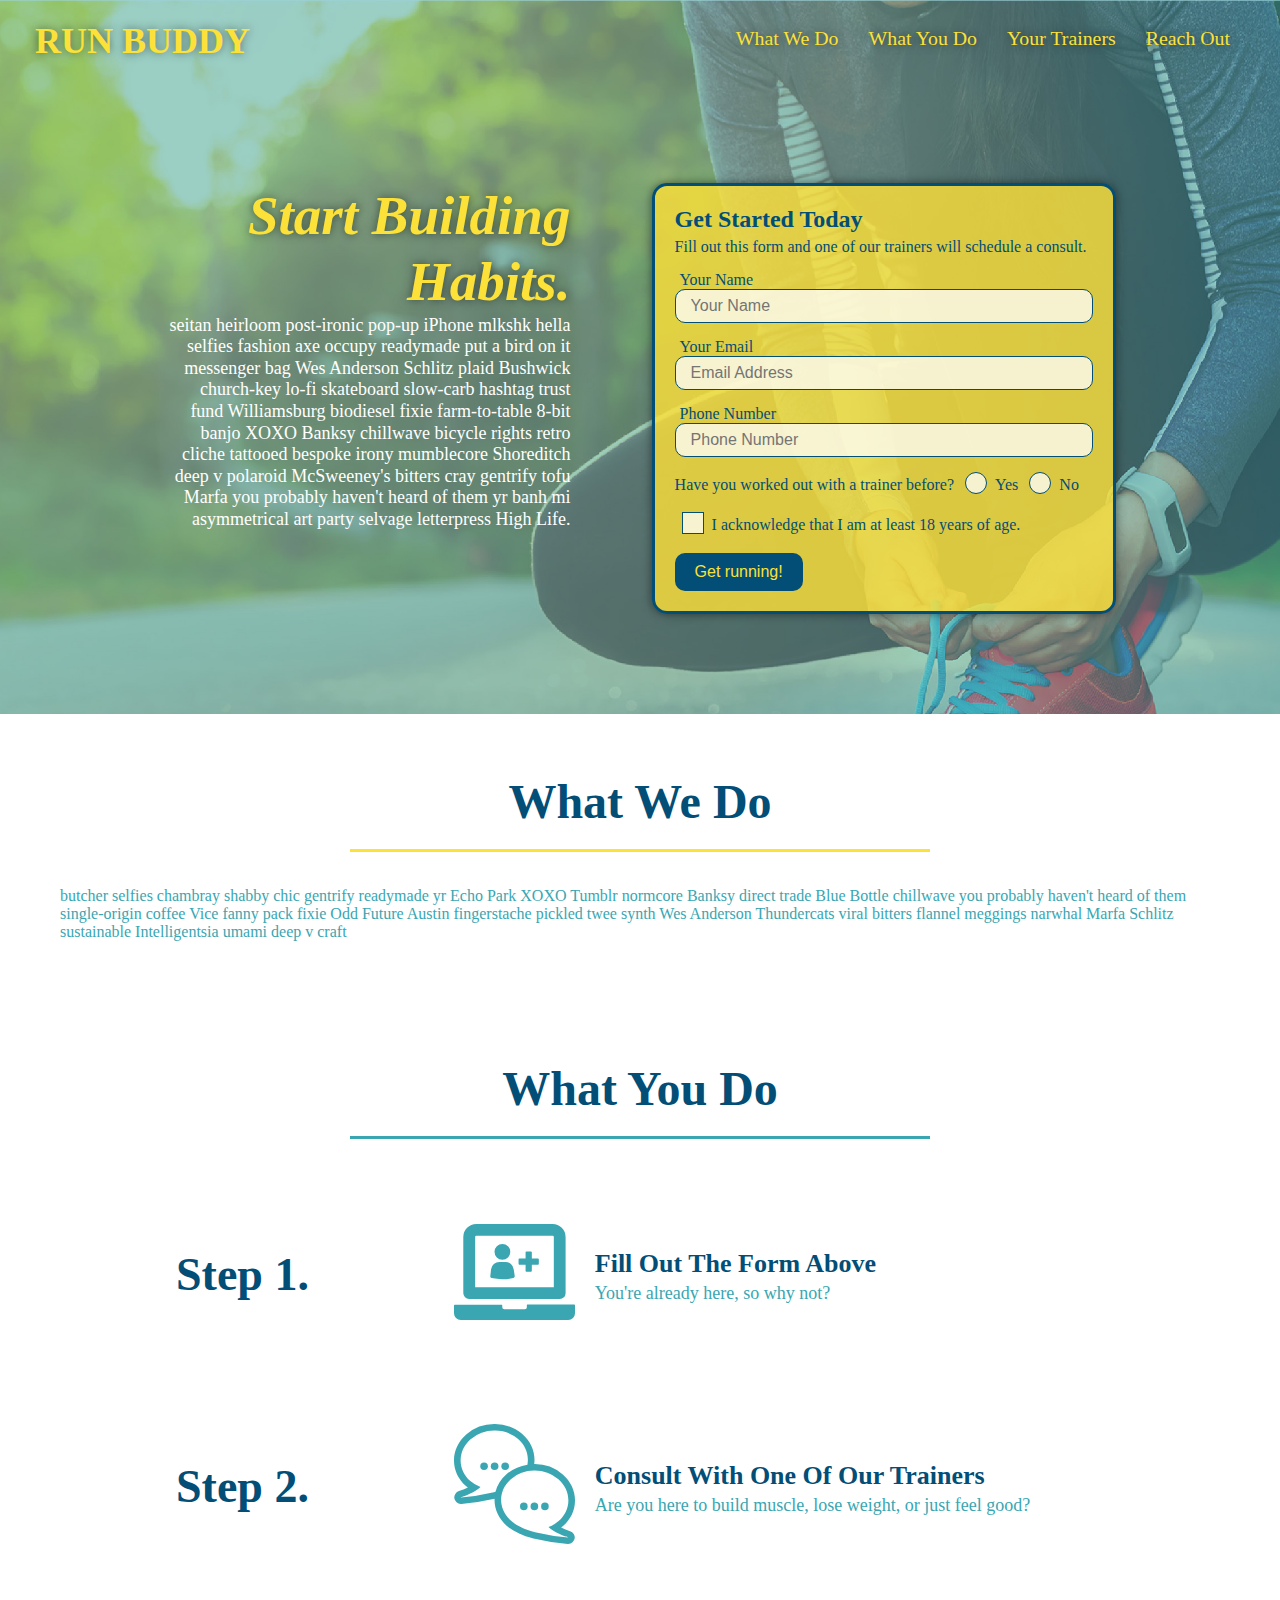
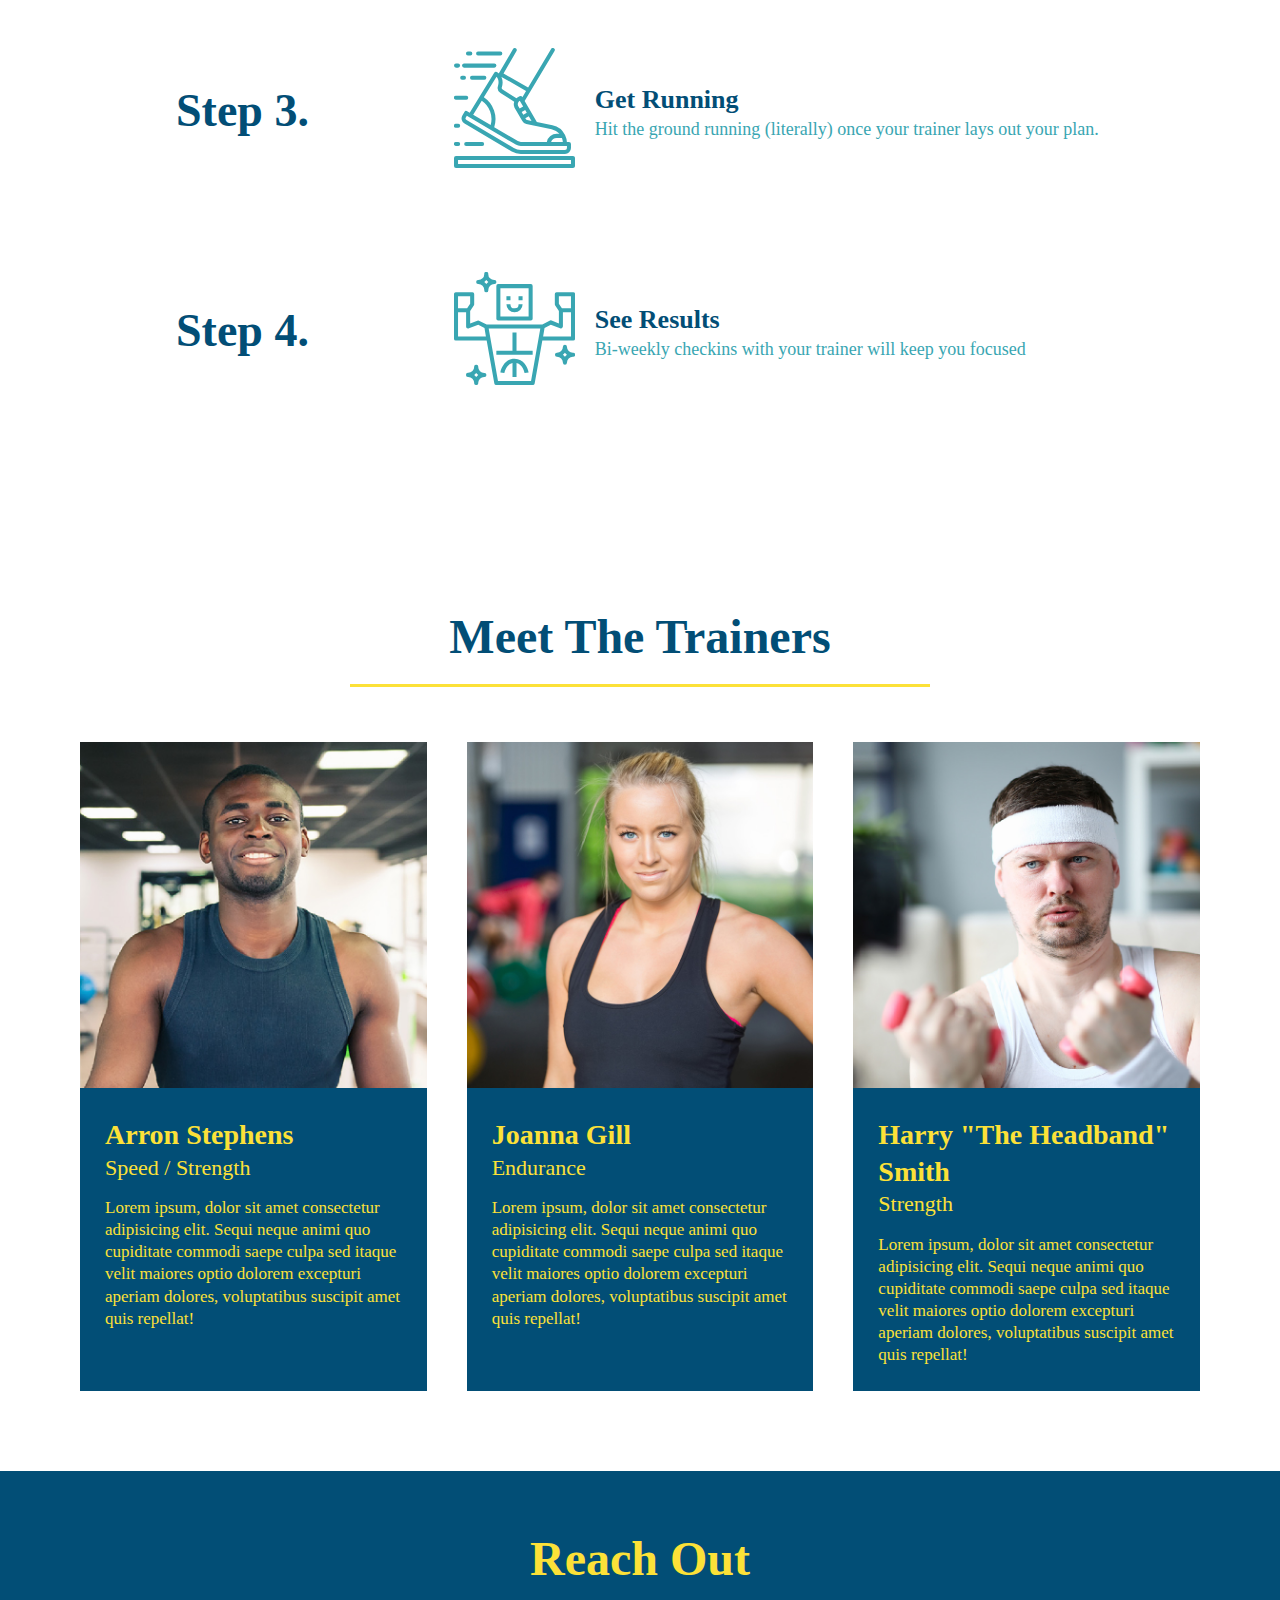
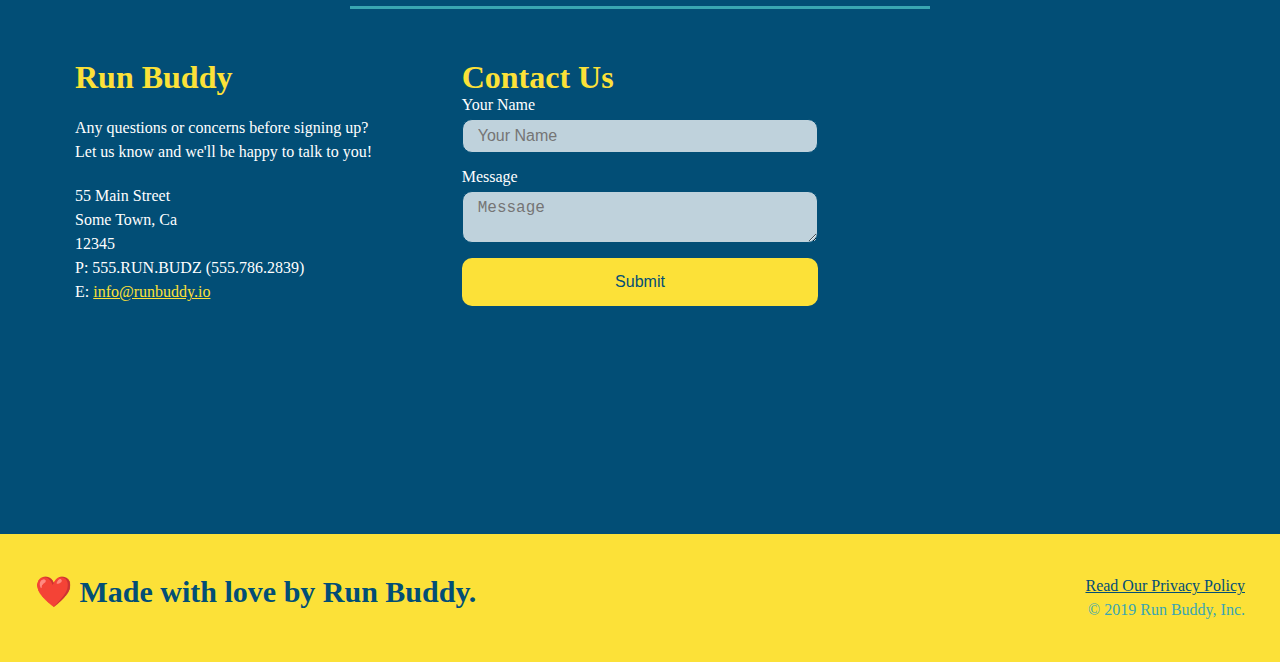
==== commit ef2c373b: "Merge branch 'main' into develop" ====
--- a/index.html
+++ b/index.html
@@ -3,6 +3,7 @@
   <head>
     <meta charset="UTF-8" />
     <meta name="viewport" content="width=device-width, initial-scale=1.0" />
+
     <link rel="stylesheet" href="./assets/css/style.css">
     <title>Run Buddy</title>
   </head>
--- a/assets/css/style.css
+++ b/assets/css/style.css
@@ -12,7 +12,6 @@
 
 body {
   color: var(--tertiary-color);
-  font-family: Helvetica, Arial, sans-serif;
 }
 
 
@@ -66,12 +65,6 @@
   text-shadow: 0 0 10px rgba(0, 0, 0, 0.5);
 }
 
-header nav ul li a:hover {
-  background: var(--primary-color);
-  color: var(--secondary-color);
-  border-radius: 15px;
-  text-shadow: none;
-}
 
 /* HEADER / NAVBAR STYLES END */
 
@@ -174,6 +167,7 @@
 .form-input:focus {
   background-color: rgba(255,255,255, 1);
   outline: none;
+
 }
 
 .hero-form label {
@@ -271,14 +265,22 @@
 }
 /* SECTION TITLE STYLES END */
 
+
 /* WHAT WE DO STYLES */
-.intro p {
-  line-height: 1.7;
-  color: var(--tertiary-color);
-  width: 80%;
-  margin: 0 auto;
-  font-size: 20px;
-  text-align: center;
+
+.primary-border {
+  border-color: #fce138;
+}
+
+.secondary-border {
+  border-color: #39a6b2;
+}
+/* SECTION TITLE STYLES END */
+
+/* WHAT WE DO STYLES */
+
+
+
 }
 /* WHAT YOU DO STYLES END */
 
@@ -286,7 +288,11 @@
 /* WHAT YOU DO STYLES START */
 .steps { 
   background: var(--primary-color);
-}
+
+}
+/* WHAT YOU DO STYLES END */
+
+
 
 .step {
   margin: 50px auto;
@@ -329,16 +335,24 @@
 }
 
 .step-text p {
+
   color: var(--tertiary-color);
+
   font-size: 18px;
 }
 
 .step-text h4 {
   font-size: 26px;
   line-height: 1.5;
-  color: var(--secondary-color);
+
+  color: var(--secondary-color);
+
 }
 /* WHAT YOU DO STYLES END */
+
+
+/* WHAT YOU DO STYLES END */
+
 
 /* MEET THE TRAINERS START */
 .trainers {
@@ -352,8 +366,10 @@
 .trainer {
   margin: 20px;
   flex: 1;
+
   background: var(--secondary-color);
   color: var(--primary-color);
+
 }
 
 .trainer img {
@@ -377,6 +393,7 @@
 
 .trainer-bio p {
   font-size: 17px;
+
 }
 /* TRAINER STYLES END */
 
@@ -387,6 +404,21 @@
 
 .contact h2 {
   color: var(--primary-color);
+
+}
+/* TRAINER STYLES END */
+
+
+.contact-info {
+  display: flex;
+  justify-content: space-between;
+  flex-wrap: wrap;
+
+}
+
+.contact-info > * {
+  flex: 1;
+  margin: 15px;
 }
 
 .contact-info {
@@ -421,6 +453,7 @@
 }
 
 .contact-form input, .contact-form textarea {
+
   border: 1px solid var(--secondary-color);
   display: block;
   padding: 7px 15px;
@@ -436,11 +469,13 @@
 .contact-form input:focus, .contact-form textarea:focus {
   background-color: rgba(255,255,255, 1);
   outline: none;
+
 }
 
 .contact-form button {
   width: 100%;
   border: none;
+
   background: var(--primary-color);
   color: var(--secondary-color);
   text-align: center;
@@ -457,6 +492,7 @@
 .contact-info a {
   color: var(--primary-color);
 }
+
 /* REACH OUT STYLES END */
 
 /* UTILITIES */
@@ -470,6 +506,7 @@
 
 .flex-row {
   display: flex;
+
 }
 
 /* MEDIA QUERY FOR SMALLER DESKTOP SCREENS AND SMALLER */
@@ -583,4 +620,4 @@
   .contact-form {
     order: 3;
   }
-}
+}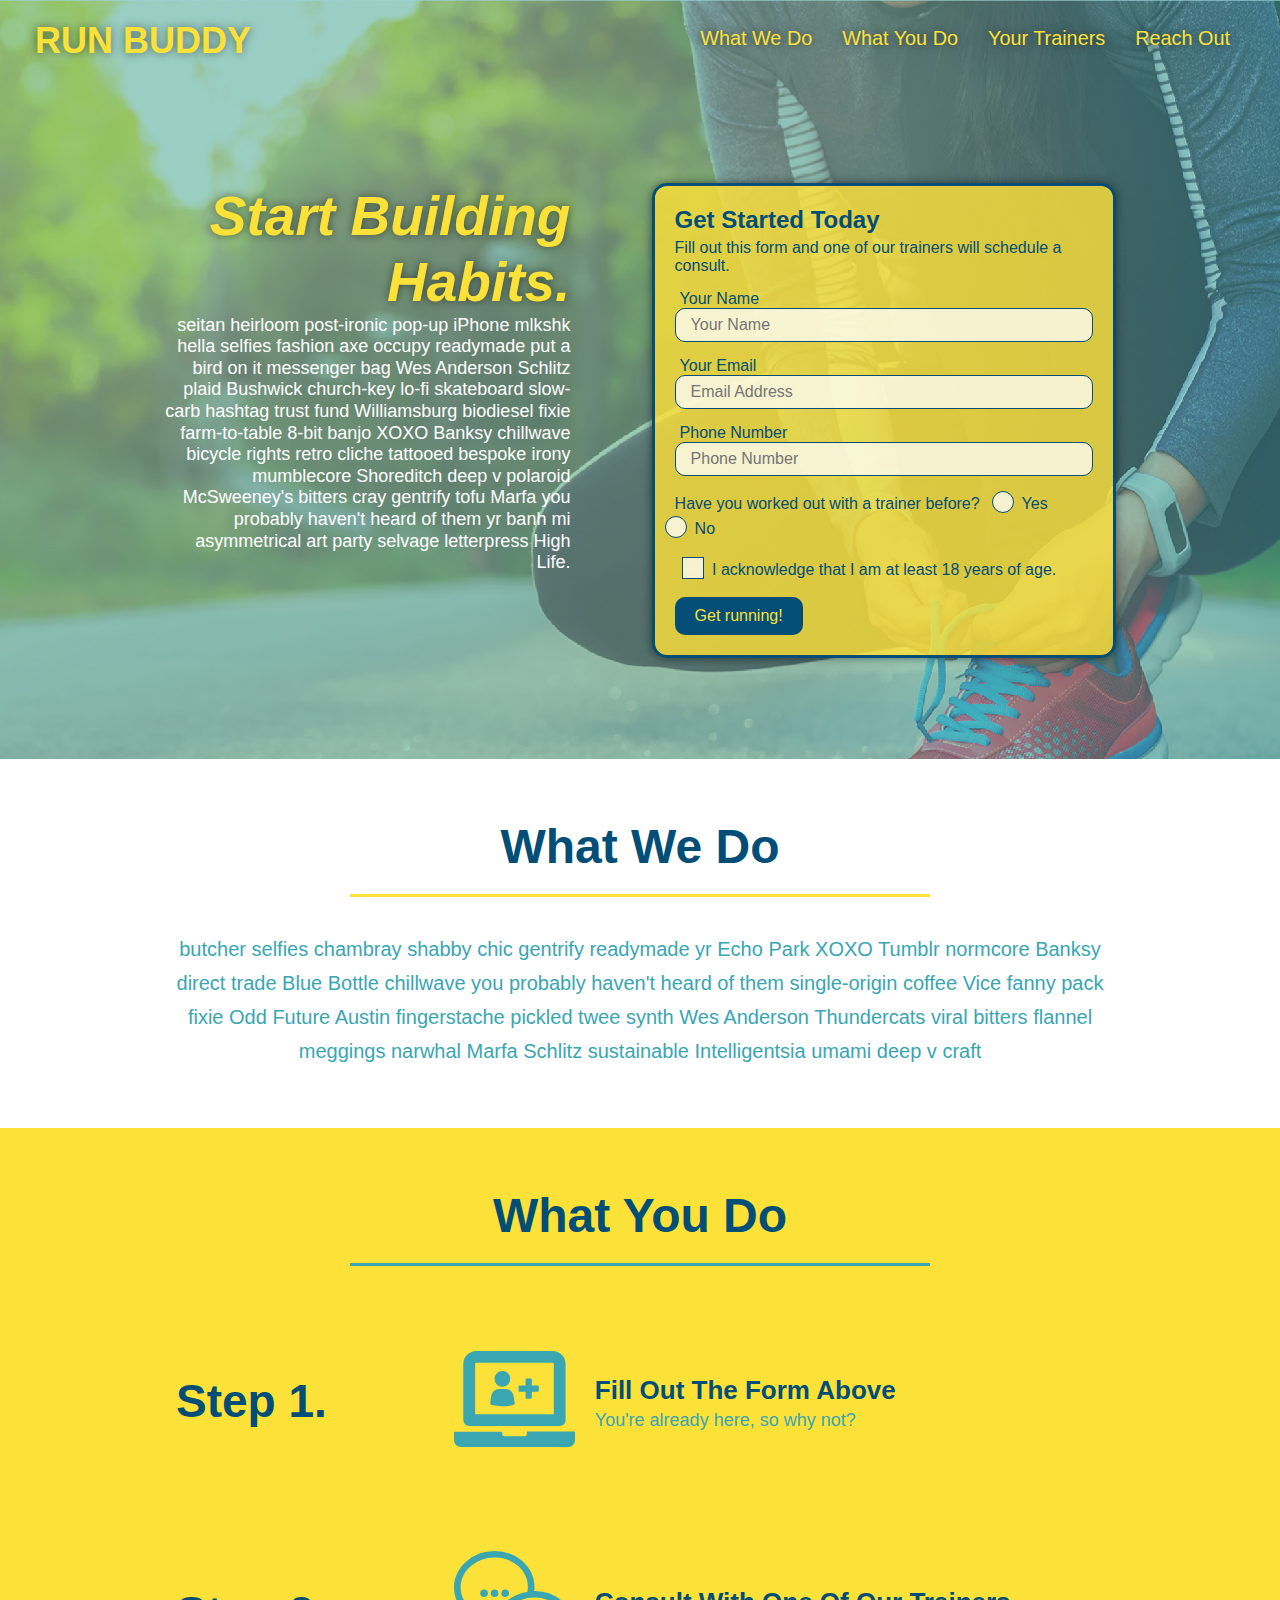
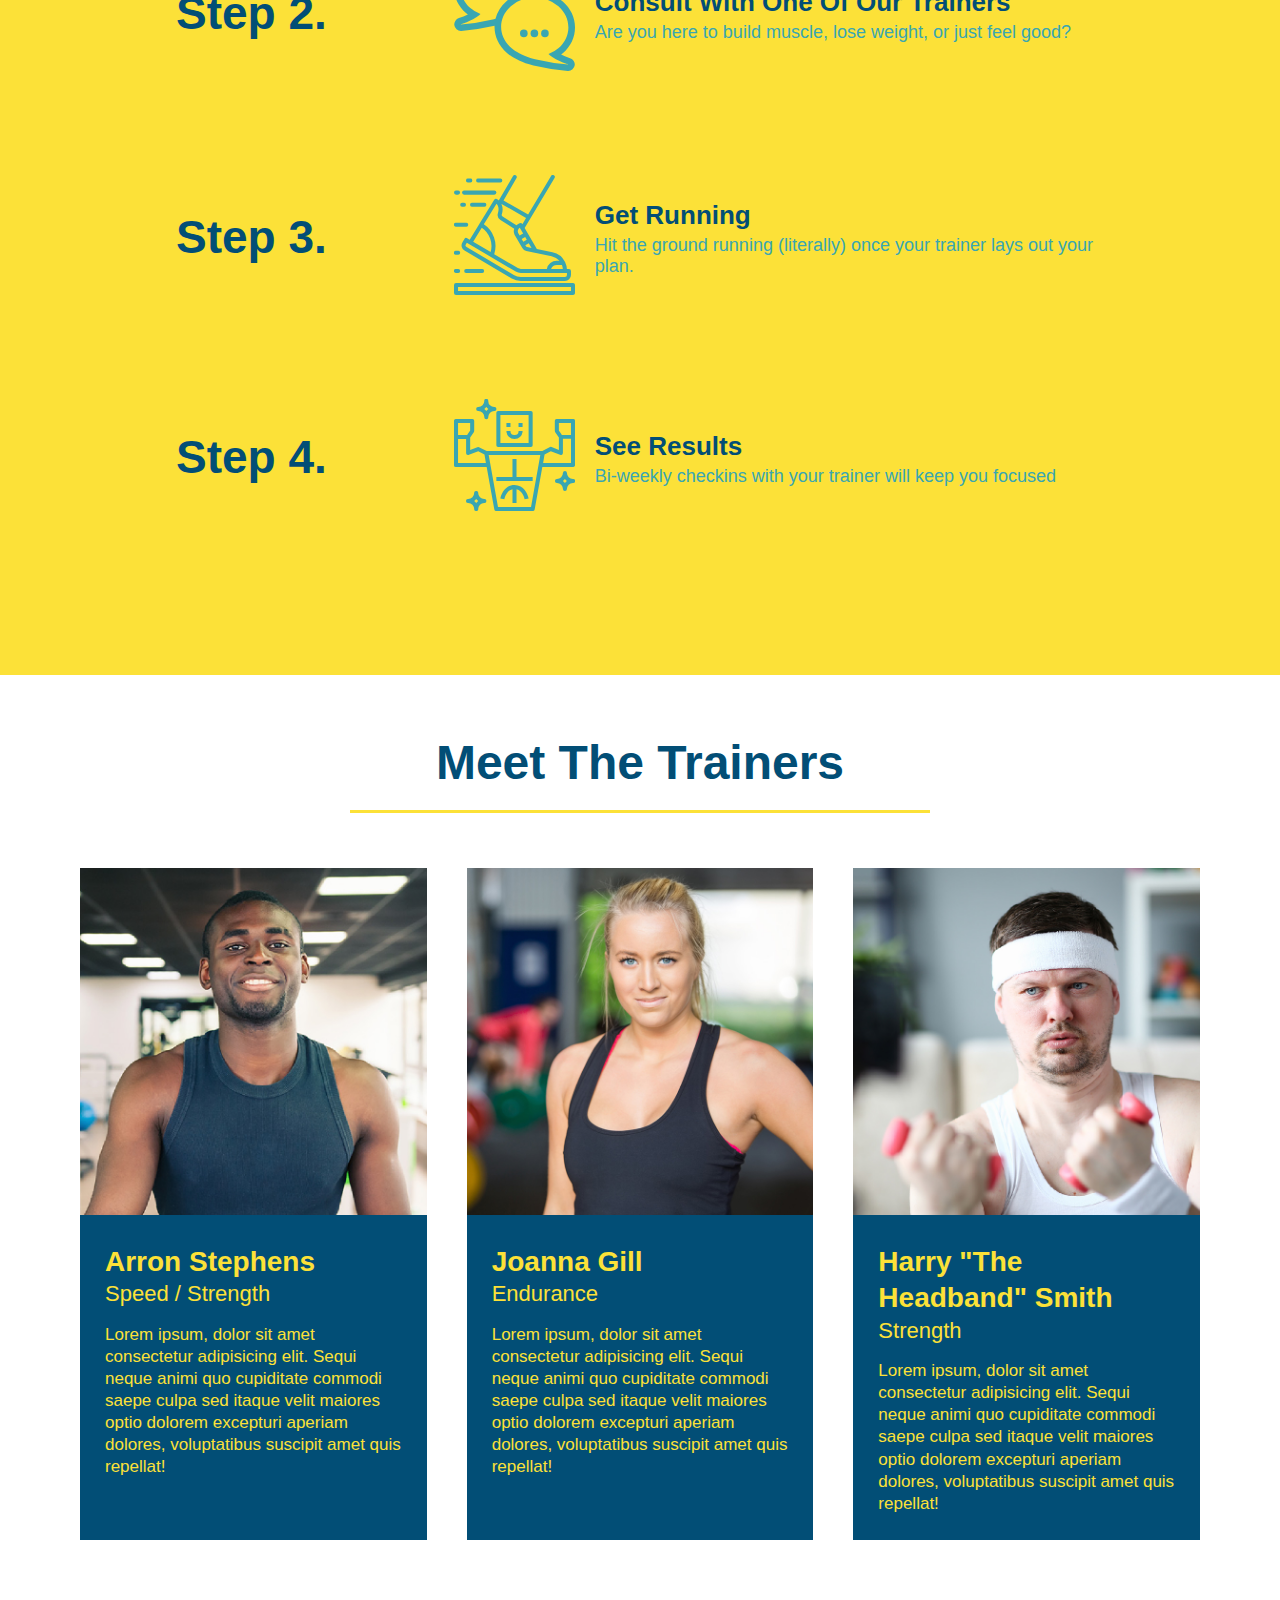
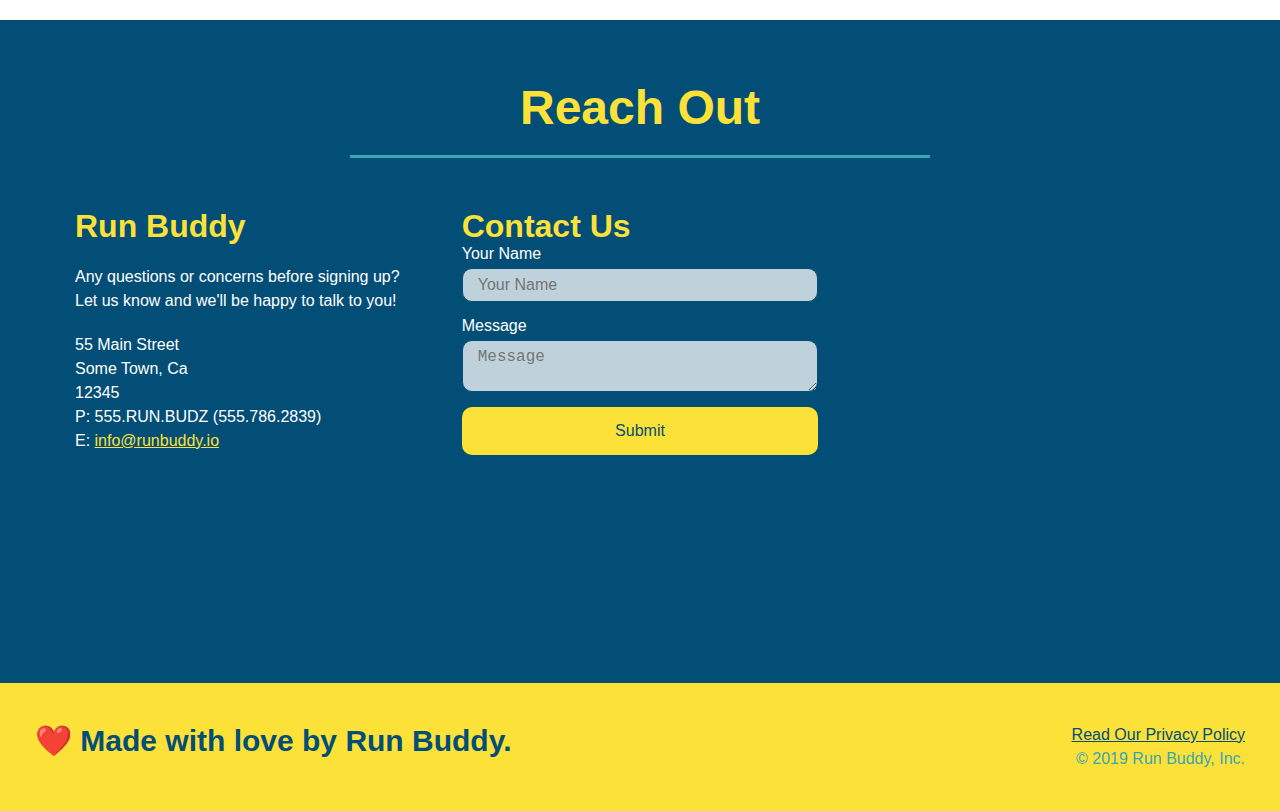
==== commit 4204fb08: "Lesson Snapshot 2.5" ====
--- a/index.html
+++ b/index.html
@@ -3,7 +3,6 @@
   <head>
     <meta charset="UTF-8" />
     <meta name="viewport" content="width=device-width, initial-scale=1.0" />
-
     <link rel="stylesheet" href="./assets/css/style.css">
     <title>Run Buddy</title>
   </head>
--- a/assets/css/style.css
+++ b/assets/css/style.css
@@ -12,6 +12,7 @@
 
 body {
   color: var(--tertiary-color);
+  font-family: Helvetica, Arial, sans-serif;
 }
 
 
@@ -65,6 +66,12 @@
   text-shadow: 0 0 10px rgba(0, 0, 0, 0.5);
 }
 
+header nav ul li a:hover {
+  background: var(--primary-color);
+  color: var(--secondary-color);
+  border-radius: 15px;
+  text-shadow: none;
+}
 
 /* HEADER / NAVBAR STYLES END */
 
@@ -167,7 +174,6 @@
 .form-input:focus {
   background-color: rgba(255,255,255, 1);
   outline: none;
-
 }
 
 .hero-form label {
@@ -265,22 +271,14 @@
 }
 /* SECTION TITLE STYLES END */
 
-
 /* WHAT WE DO STYLES */
-
-.primary-border {
-  border-color: #fce138;
-}
-
-.secondary-border {
-  border-color: #39a6b2;
-}
-/* SECTION TITLE STYLES END */
-
-/* WHAT WE DO STYLES */
-
-
-
+.intro p {
+  line-height: 1.7;
+  color: var(--tertiary-color);
+  width: 80%;
+  margin: 0 auto;
+  font-size: 20px;
+  text-align: center;
 }
 /* WHAT YOU DO STYLES END */
 
@@ -288,11 +286,7 @@
 /* WHAT YOU DO STYLES START */
 .steps { 
   background: var(--primary-color);
-
-}
-/* WHAT YOU DO STYLES END */
-
-
+}
 
 .step {
   margin: 50px auto;
@@ -335,24 +329,16 @@
 }
 
 .step-text p {
-
   color: var(--tertiary-color);
-
   font-size: 18px;
 }
 
 .step-text h4 {
   font-size: 26px;
   line-height: 1.5;
-
-  color: var(--secondary-color);
-
+  color: var(--secondary-color);
 }
 /* WHAT YOU DO STYLES END */
-
-
-/* WHAT YOU DO STYLES END */
-
 
 /* MEET THE TRAINERS START */
 .trainers {
@@ -366,10 +352,8 @@
 .trainer {
   margin: 20px;
   flex: 1;
-
   background: var(--secondary-color);
   color: var(--primary-color);
-
 }
 
 .trainer img {
@@ -393,7 +377,6 @@
 
 .trainer-bio p {
   font-size: 17px;
-
 }
 /* TRAINER STYLES END */
 
@@ -404,21 +387,6 @@
 
 .contact h2 {
   color: var(--primary-color);
-
-}
-/* TRAINER STYLES END */
-
-
-.contact-info {
-  display: flex;
-  justify-content: space-between;
-  flex-wrap: wrap;
-
-}
-
-.contact-info > * {
-  flex: 1;
-  margin: 15px;
 }
 
 .contact-info {
@@ -453,7 +421,6 @@
 }
 
 .contact-form input, .contact-form textarea {
-
   border: 1px solid var(--secondary-color);
   display: block;
   padding: 7px 15px;
@@ -469,13 +436,11 @@
 .contact-form input:focus, .contact-form textarea:focus {
   background-color: rgba(255,255,255, 1);
   outline: none;
-
 }
 
 .contact-form button {
   width: 100%;
   border: none;
-
   background: var(--primary-color);
   color: var(--secondary-color);
   text-align: center;
@@ -492,7 +457,6 @@
 .contact-info a {
   color: var(--primary-color);
 }
-
 /* REACH OUT STYLES END */
 
 /* UTILITIES */
@@ -506,7 +470,6 @@
 
 .flex-row {
   display: flex;
-
 }
 
 /* MEDIA QUERY FOR SMALLER DESKTOP SCREENS AND SMALLER */
@@ -620,4 +583,4 @@
   .contact-form {
     order: 3;
   }
-}+}
